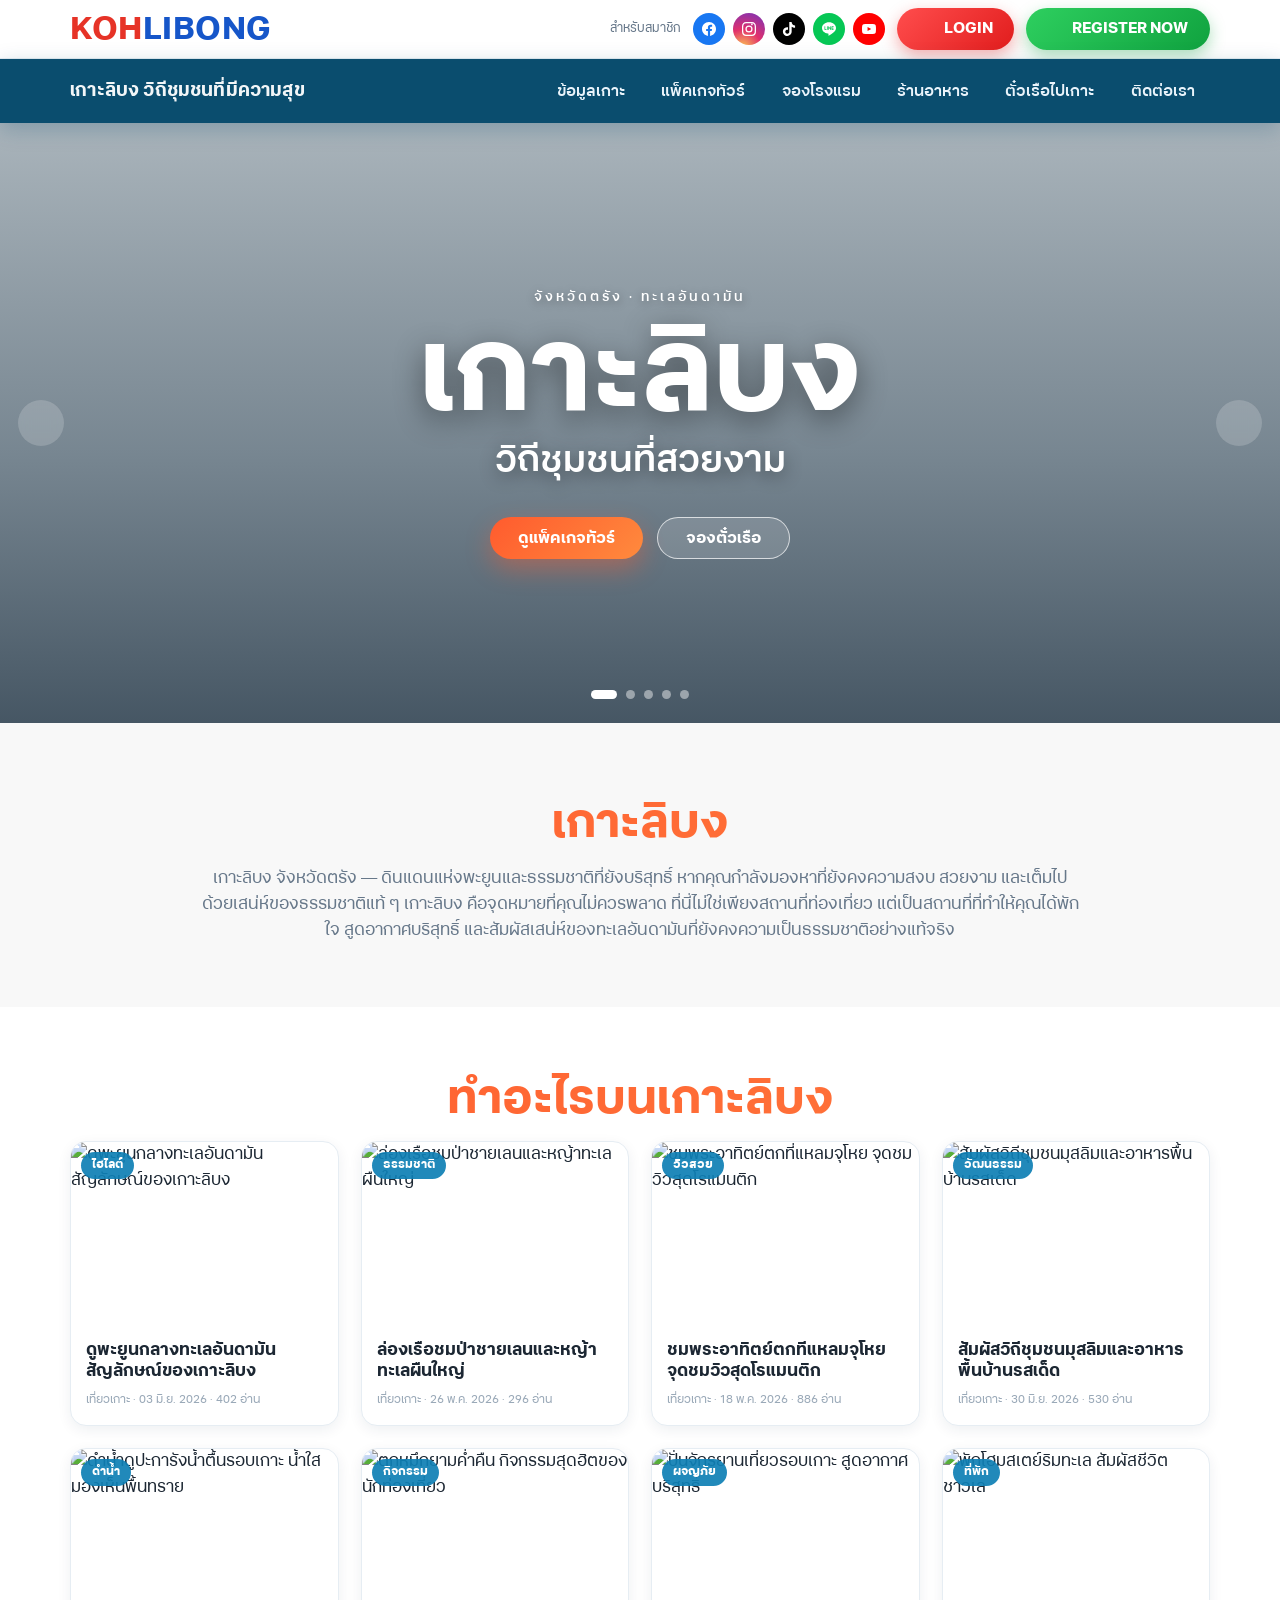
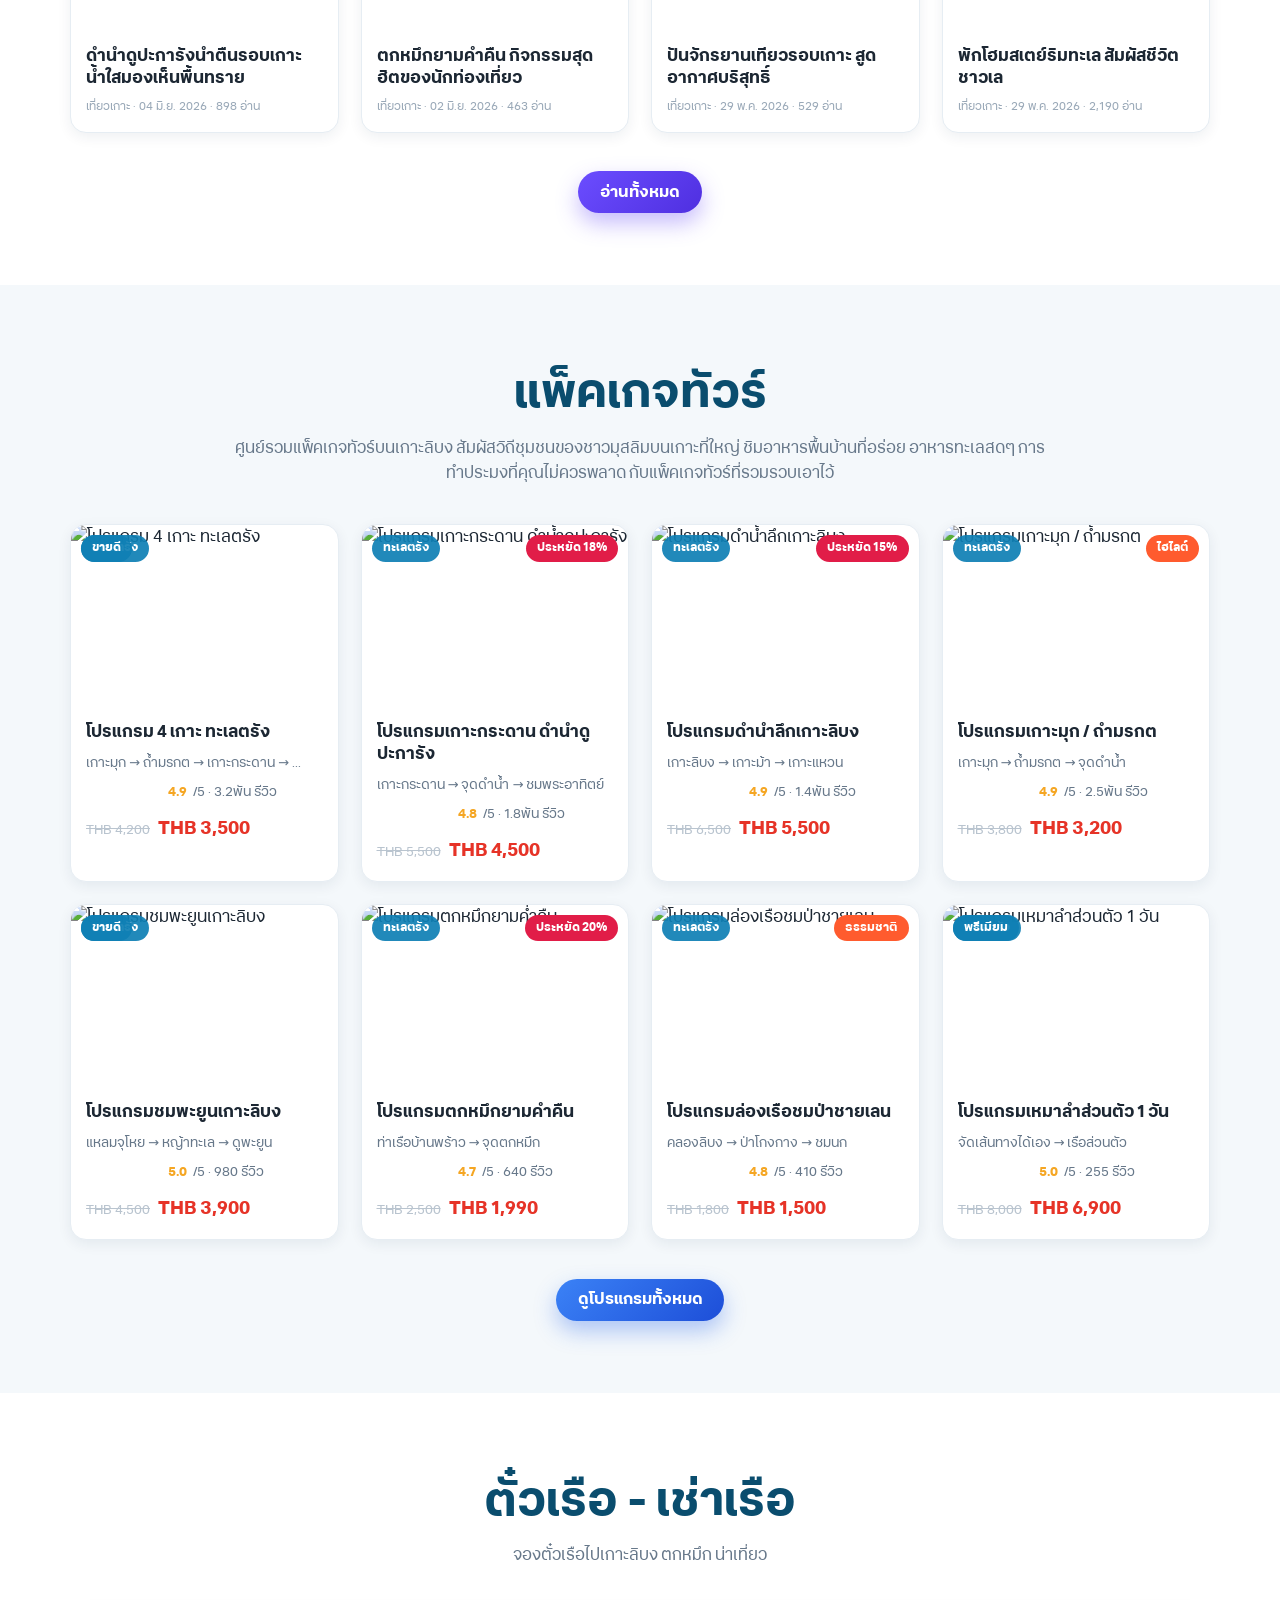
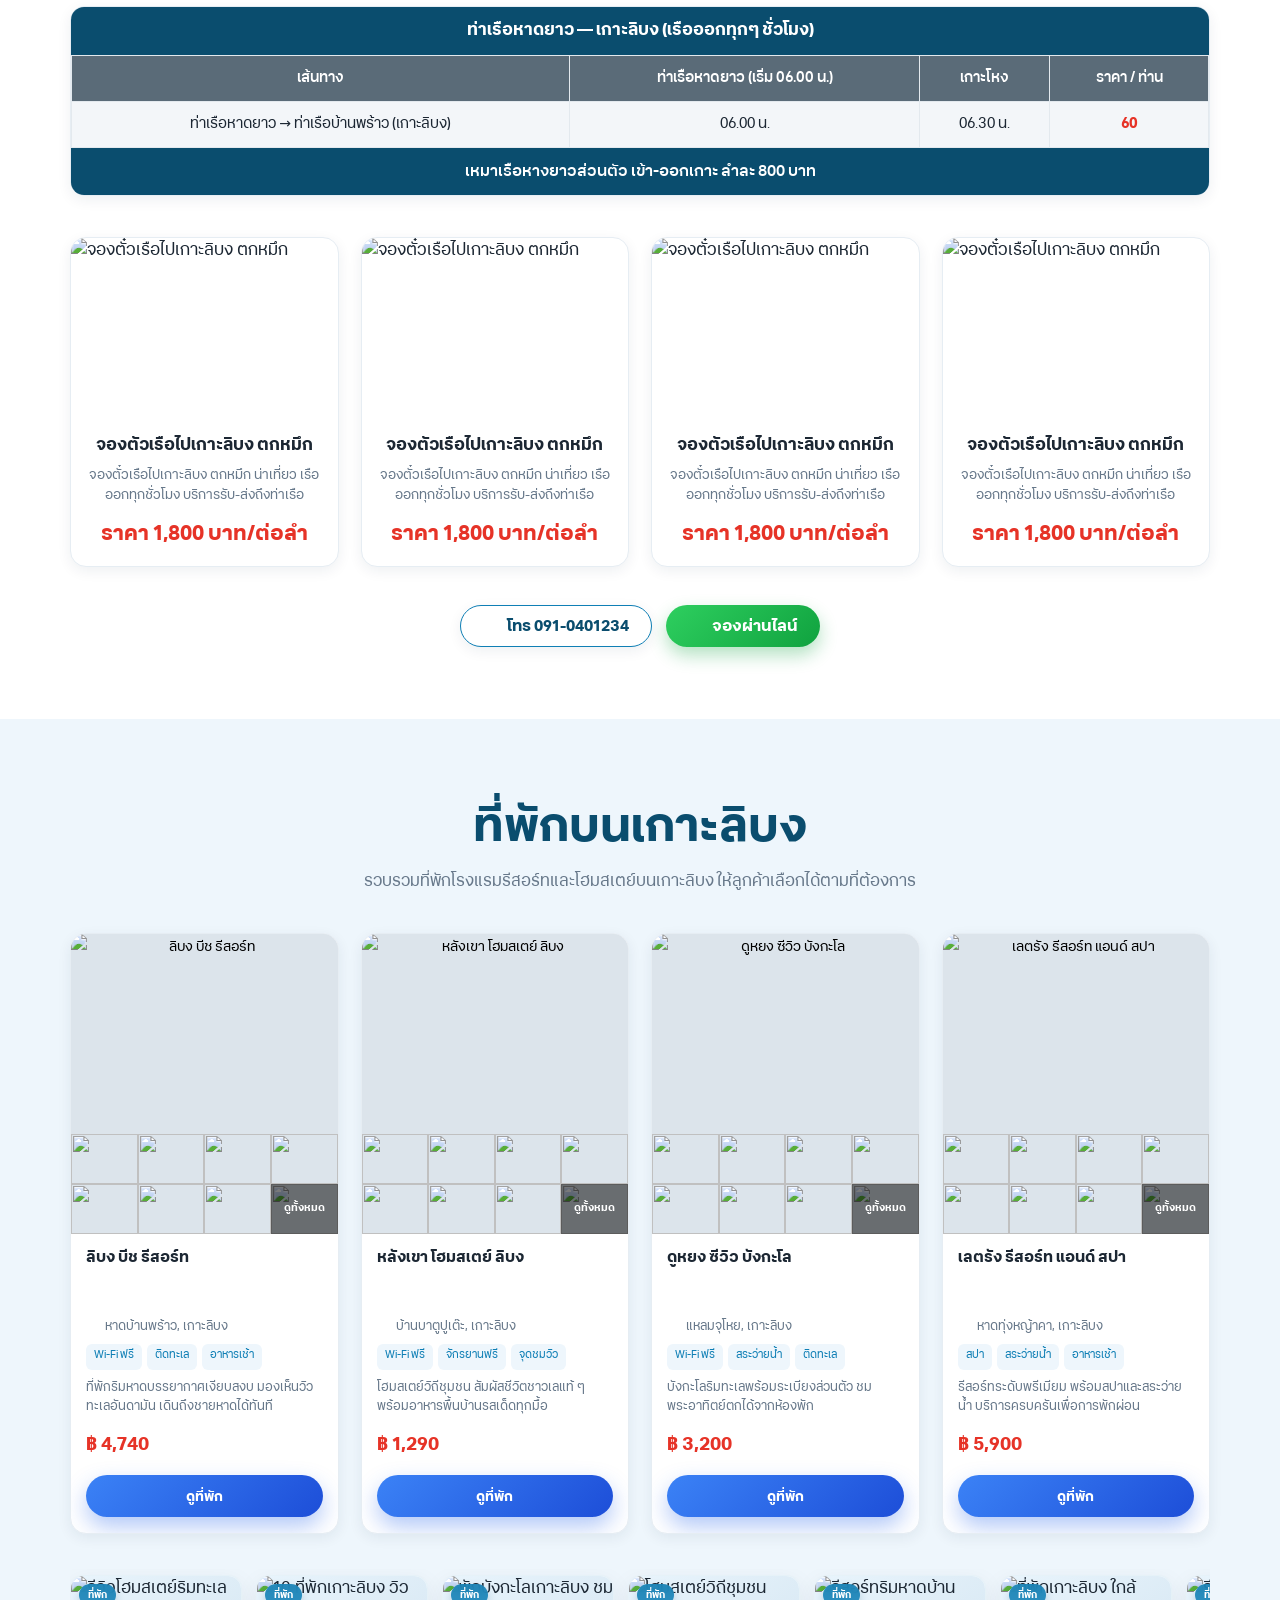
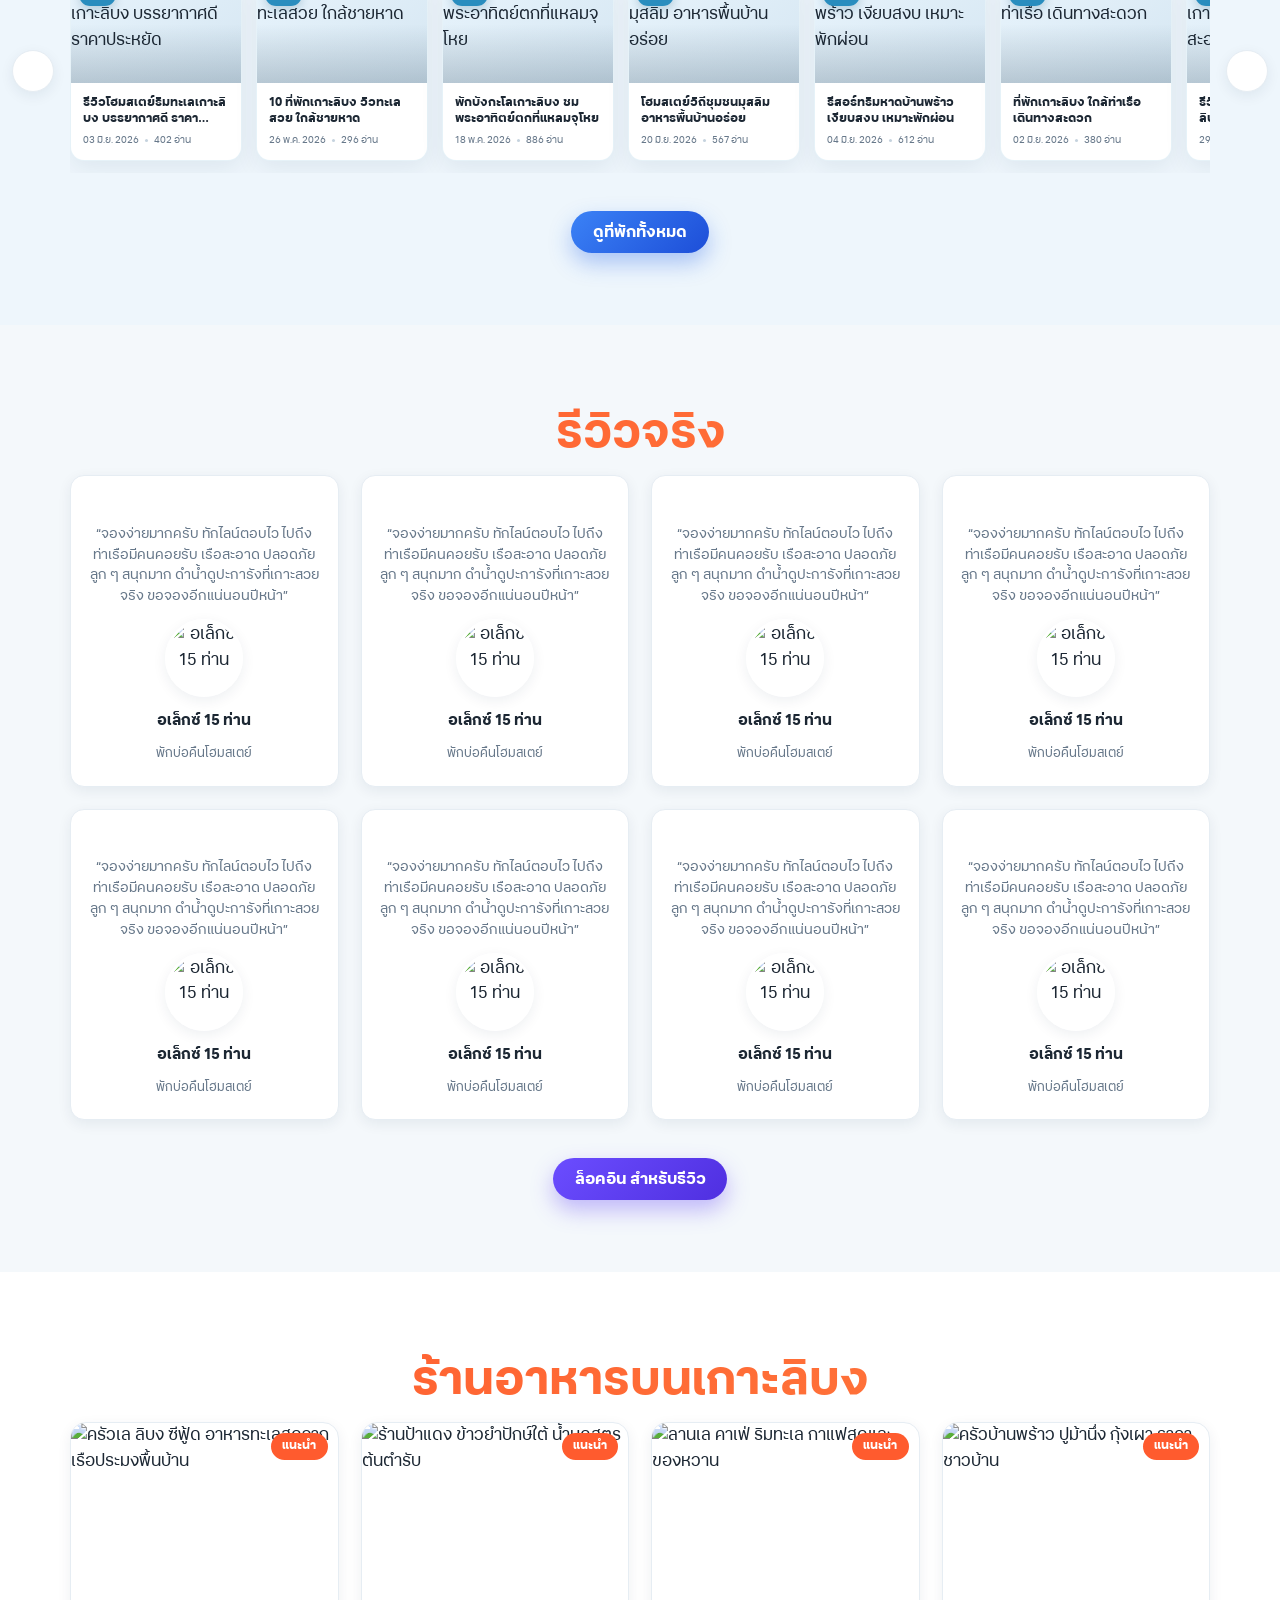
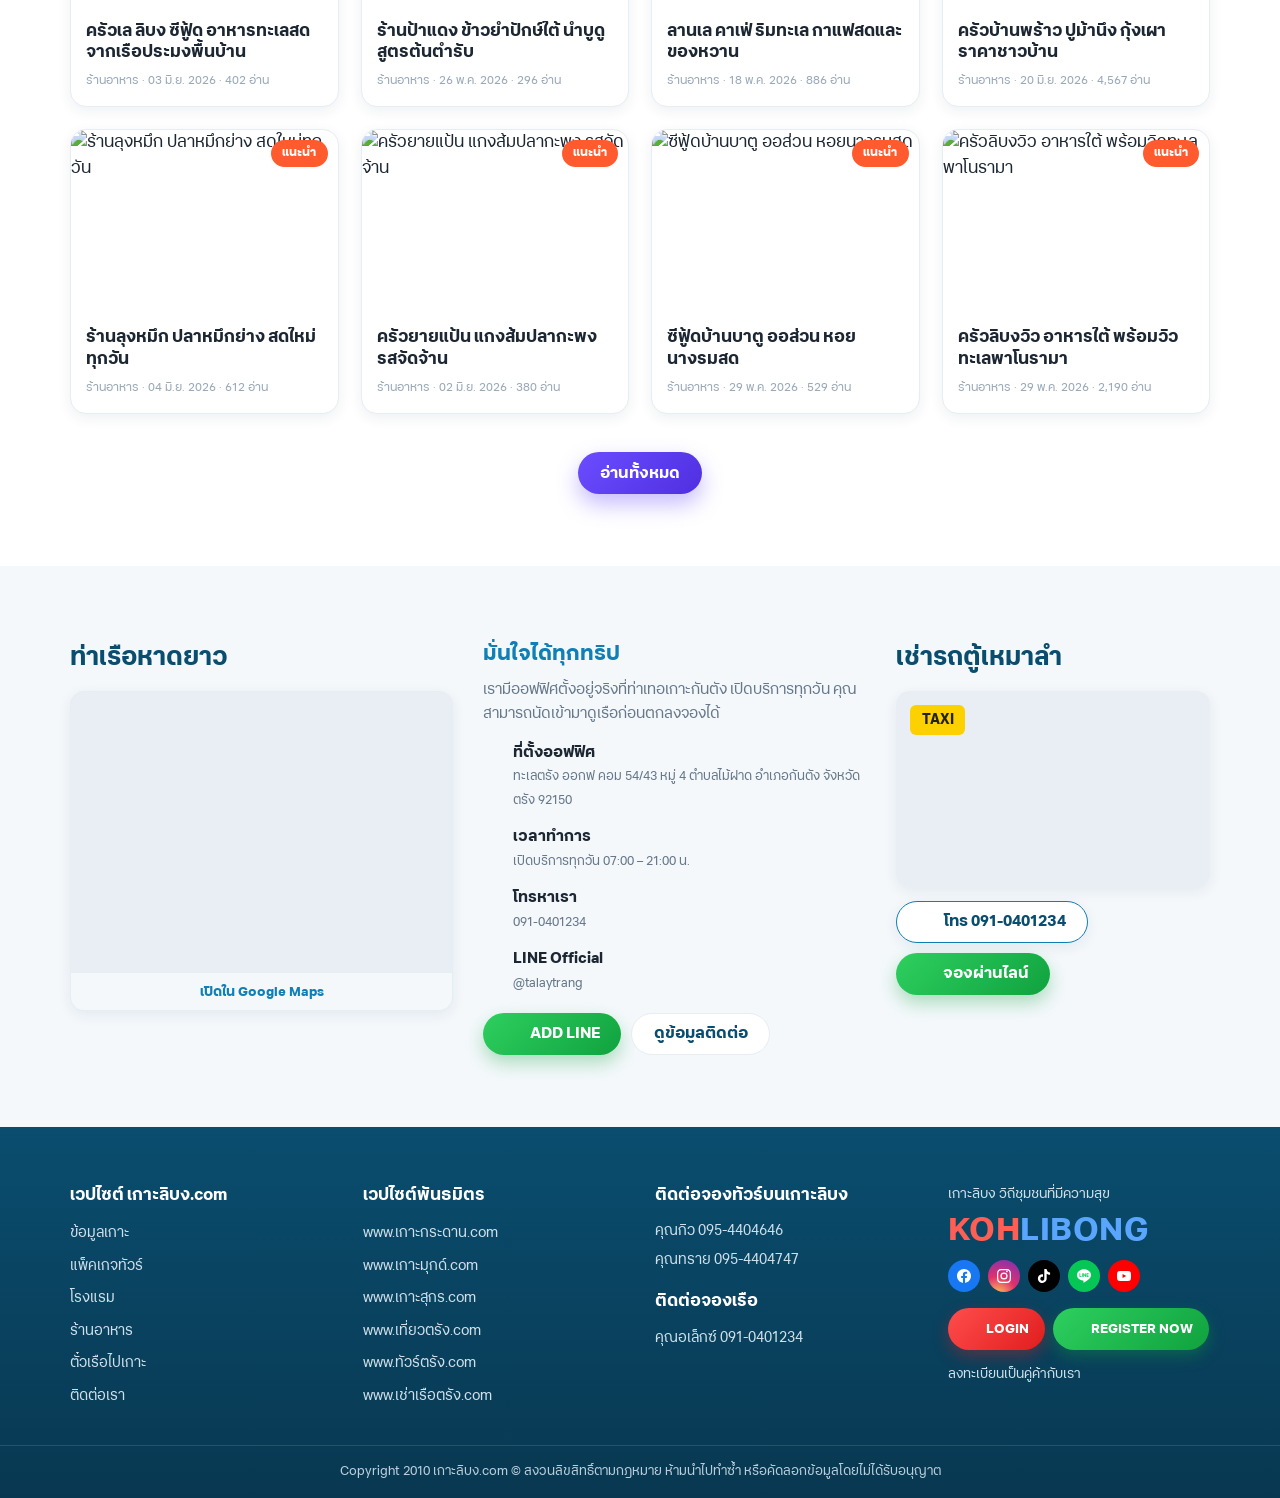
==== index.html @ e69ef766 "Add Koh Libong landing page with GitHub Pages deploy workflow. Co-authored-by: Cursor <cursoragent@c" ====
<!DOCTYPE html>
<html lang="th">
<head>
  <meta charset="UTF-8" />
  <meta name="viewport" content="width=device-width, initial-scale=1.0" />
  <title>เกาะลิบง.com — วิถีชุมชนที่มีความสุข | ทัวร์ ที่พัก เรือ ร้านอาหาร</title>
  <meta name="description" content="ศูนย์รวมข้อมูลท่องเที่ยวเกาะลิบง จังหวัดตรัง แพ็คเกจทัวร์ ที่พัก ตั๋วเรือ-เช่าเรือ ร้านอาหาร และรีวิวจริงจากนักท่องเที่ยว" />
  <link rel="preconnect" href="https://images.pexels.com" crossorigin />
  <link rel="preconnect" href="https://xn--72c1af2cbv3ee4v.com" crossorigin />
  <link rel="dns-prefetch" href="https://images.pexels.com" />
  <link rel="dns-prefetch" href="https://xn--72c1af2cbv3ee4v.com" />
  <link rel="preload" as="image" href="https://xn--72c1af2cbv3ee4v.com/assets/uploads/20260602-131052-5ab9ec8c.png" fetchpriority="high" />
  <link rel="stylesheet" href="css/style.css" />
</head>
<body>

  <!-- ===================== TOP BAR ===================== -->
  <div class="topbar">
    <div class="container topbar__inner">
      <a href="#" class="brand">
        <span class="brand__logo"><span class="brand__koh">KOH</span><span class="brand__libong">LIBONG</span></span>
      </a>

      <div class="topbar__right">
        <span class="topbar__member">สำหรับสมาชิก</span>
        <nav class="social">
          <a href="#" aria-label="Facebook" class="social__link s-fb"><svg class="social__icon" viewBox="0 0 24 24" aria-hidden="true"><path fill="currentColor" d="M24 12.073c0-6.627-5.373-12-12-12S0 5.446 0 12.073c0 5.99 4.388 10.954 10.125 11.854v-8.385H7.078v-3.47h3.047V9.43c0-3.007 1.792-4.669 4.533-4.669 1.312 0 2.686.235 2.686.235v2.953H15.83c-1.491 0-1.956.925-1.956 1.874v2.25h3.328l-.532 3.47h-2.796v8.385C19.612 23.027 24 18.062 24 12.073z"/></svg></a>
          <a href="#" aria-label="Instagram" class="social__link s-ig"><svg class="social__icon" viewBox="0 0 24 24" aria-hidden="true"><path fill="currentColor" d="M12 2.163c3.204 0 3.584.012 4.85.07 3.252.148 4.771 1.691 4.919 4.919.058 1.265.069 1.645.069 4.849 0 3.205-.012 3.584-.069 4.849-.149 3.225-1.664 4.771-4.919 4.919-1.266.058-1.644.07-4.85.07-3.204 0-3.584-.012-4.849-.07-3.26-.149-4.771-1.699-4.919-4.92-.058-1.265-.07-1.644-.07-4.849 0-3.204.013-3.583.07-4.849.149-3.227 1.664-4.771 4.919-4.919 1.266-.057 1.645-.069 4.849-.069zM12 0C8.741 0 8.333.014 7.053.072 2.695.272.273 2.69.073 7.052.014 8.333 0 8.741 0 12c0 3.259.014 3.668.072 4.948.2 4.358 2.618 6.78 6.98 6.98C8.333 23.986 8.741 24 12 24c3.259 0 3.668-.014 4.948-.072 4.354-.2 6.782-2.618 6.979-6.98.059-1.28.073-1.689.073-4.948 0-3.259-.014-3.667-.072-4.947-.196-4.354-2.617-6.78-6.979-6.98C15.668.014 15.259 0 12 0zm0 5.838a6.162 6.162 0 1 0 0 12.324 6.162 6.162 0 0 0 0-12.324zM12 16a4 4 0 1 1 0-8 4 4 0 0 1 0 8zm6.406-11.845a1.44 1.44 0 0 0-2.881 0 1.44 1.44 0 0 0 2.881 0z"/></svg></a>
          <a href="#" aria-label="TikTok" class="social__link s-tt"><svg class="social__icon" viewBox="0 0 24 24" aria-hidden="true"><path fill="currentColor" d="M12.525.02c1.31-.02 2.61-.01 3.91-.02.08 1.53.63 3.09 1.75 4.17 1.12 1.11 2.7 1.62 4.24 1.79v4.03c-1.44-.05-2.89-.35-4.2-.97-.57-.26-1.1-.59-1.62-.93-.01 2.92.01 5.84-.02 8.75-.08 1.4-.54 2.79-1.35 3.94-1.31 1.92-3.58 3.17-5.91 3.21-1.43.08-2.86-.31-4.08-1.03-2.02-1.19-3.44-3.37-3.65-5.71-.02-.5-.03-1-.01-1.49.18-1.9 1.12-3.72 2.58-4.96 1.66-1.44 3.98-2.13 6.15-1.72.02 1.48-.04 2.96-.04 4.44-.99-.32-2.15-.23-3.02.37-.63.41-1.11 1.04-1.36 1.75-.21.51-.15 1.07-.14 1.61.24 1.64 1.82 3.02 3.5 2.87 1.12-.01 2.19-.66 2.77-1.61.19-.33.4-.67.41-1.06.1-1.79.06-3.57.07-5.36.01-4.03-.01-8.05.02-12.07z"/></svg></a>
          <a href="#" aria-label="Line" class="social__link s-line"><svg class="social__icon" viewBox="0 0 24 24" aria-hidden="true"><path fill="currentColor" d="M19.365 9.863c.349 0 .63.285.63.631 0 .345-.281.63-.63.63H17.61v1.125h1.755c.349 0 .63.283.63.63 0 .344-.281.629-.63.629h-2.386c-.345 0-.627-.285-.627-.629V8.108c0-.345.282-.63.63-.63h2.386c.346 0 .627.285.627.63 0 .349-.281.63-.63.63H17.61v1.125h1.755zm-3.855 3.016c0 .27-.174.51-.432.596-.064.021-.133.031-.199.031-.211 0-.391-.09-.51-.25l-2.443-3.317v2.94c0 .344-.279.629-.631.629-.346 0-.626-.285-.626-.629V8.108c0-.27.173-.51.43-.595.06-.023.136-.033.194-.033.195 0 .375.104.495.254l2.462 3.33V8.108c0-.345.282-.63.63-.63.345 0 .63.285.63.63v4.771zm-5.741 0c0 .344-.282.629-.631.629-.345 0-.627-.285-.627-.629V8.108c0-.345.282-.63.63-.63.346 0 .628.285.628.63v4.771zm-2.466.629H4.917c-.345 0-.63-.285-.63-.629V8.108c0-.345.285-.63.63-.63.348 0 .63.285.63.63v4.141h1.756c.348 0 .629.283.629.63 0 .344-.282.629-.629.629M24 10.314C24 4.943 18.615.572 12 .572S0 4.943 0 10.314c0 4.811 4.27 8.842 10.035 9.608.391.082.923.258 1.058.59.12.301.079.766.038 1.08l-.164 1.02c-.045.301-.24 1.186 1.049.645 1.291-.539 6.916-4.078 9.436-6.975C23.176 14.393 24 12.458 24 10.314"/></svg></a>
          <a href="#" aria-label="YouTube" class="social__link s-yt"><svg class="social__icon" viewBox="0 0 24 24" aria-hidden="true"><path fill="currentColor" d="M23.498 6.186a3.016 3.016 0 0 0-2.122-2.136C19.505 3.545 12 3.545 12 3.545s-7.505 0-9.377.505A3.017 3.017 0 0 0 .502 6.186C0 8.07 0 12 0 12s0 3.93.502 5.814a3.016 3.016 0 0 0 2.122 2.136c1.871.505 9.376.505 9.376.505s7.505 0 9.377-.505a3.015 3.015 0 0 0 2.122-2.136C24 15.93 24 12 24 12s0-3.93-.502-5.814zM9.545 15.568V8.432L15.818 12l-6.273 3.568z"/></svg></a>
        </nav>
        <a href="#" class="btn btn--login"><i data-lucide="log-in" class="icon"></i> LOGIN</a>
        <a href="#" class="btn btn--register"><i data-lucide="user-plus" class="icon"></i> REGISTER NOW</a>
      </div>
    </div>
  </div>

  <!-- ===================== NAV ===================== -->
  <header class="nav" id="nav">
    <div class="container nav__inner">
      <div class="nav__bar">
        <span class="brand__tag">เกาะลิบง วิถีชุมชนที่มีความสุข</span>
        <button class="nav__toggle" id="navToggle" type="button" aria-label="เปิดเมนู" aria-expanded="false" aria-controls="navMenu">
          <i data-lucide="menu" class="icon nav__toggle-icon nav__toggle-icon--open"></i>
          <i data-lucide="x" class="icon nav__toggle-icon nav__toggle-icon--close"></i>
        </button>
      </div>
      <nav class="nav__menu" id="navMenu">
        <a href="#about">ข้อมูลเกาะ</a>
        <a href="#tours">แพ็คเกจทัวร์</a>
        <a href="#hotels">จองโรงแรม</a>
        <a href="#restaurants">ร้านอาหาร</a>
        <a href="#boats">ตั๋วเรือไปเกาะ</a>
        <a href="#contact">ติดต่อเรา</a>
      </nav>
    </div>
  </header>

  <!-- ===================== 1. HERO ===================== -->
  <section class="hero" id="home">
    <div class="hero__slides" id="heroSlides">
      <div class="hero__slide is-active" data-bg="https://xn--72c1af2cbv3ee4v.com/assets/uploads/20260602-131052-5ab9ec8c.png" style="background-image:url('https://xn--72c1af2cbv3ee4v.com/assets/uploads/20260602-131052-5ab9ec8c.png')"></div>
      <div class="hero__slide" data-bg="https://xn--72c1af2cbv3ee4v.com/assets/uploads/20260602-131107-bcb7fc4b.png"></div>
      <div class="hero__slide" data-bg="https://xn--72c1af2cbv3ee4v.com/assets/uploads/20260602-131058-7e606846.png"></div>
      <div class="hero__slide" data-bg="https://images.pexels.com/photos/14573822/pexels-photo-14573822.jpeg?auto=compress&cs=tinysrgb&w=1400"></div>
      <div class="hero__slide" data-bg="https://images.pexels.com/photos/1647064/pexels-photo-1647064.jpeg?auto=compress&cs=tinysrgb&w=1400"></div>
    </div>
    <div class="hero__overlay"></div>

    <div class="hero__content">
      <p class="hero__eyebrow">จังหวัดตรัง · ทะเลอันดามัน</p>
      <h1 class="hero__title">เกาะลิบง</h1>
      <p class="hero__subtitle">วิถีชุมชนที่สวยงาม</p>
      <div class="hero__actions">
        <a href="#tours" class="btn btn--primary btn--lg">ดูแพ็คเกจทัวร์</a>
        <a href="#boats" class="btn btn--ghost btn--lg">จองตั๋วเรือ</a>
      </div>
    </div>

    <button class="hero__arrow hero__arrow--prev" id="heroPrev" aria-label="ก่อนหน้า"><i data-lucide="chevron-left" class="icon"></i></button>
    <button class="hero__arrow hero__arrow--next" id="heroNext" aria-label="ถัดไป"><i data-lucide="chevron-right" class="icon"></i></button>
    <div class="hero__dots" id="heroDots"></div>
  </section>

  <!-- ===================== 2. ABOUT + DO ON ISLAND ===================== -->
  <section class="section about" id="about">
    <div class="about__intro">
      <div class="container">
        <h2 class="heading heading--accent reveal">เกาะลิบง</h2>
        <p class="about__lead reveal">
          เกาะลิบง จังหวัดตรัง — ดินแดนแห่งพะยูนและธรรมชาติที่ยังบริสุทธิ์ หากคุณกำลังมองหาที่ยังคงความสงบ สวยงาม
          และเต็มไปด้วยเสน่ห์ของธรรมชาติแท้ ๆ เกาะลิบง คือจุดหมายที่คุณไม่ควรพลาด ที่นี่ไม่ใช่เพียงสถานที่ท่องเที่ยว
          แต่เป็นสถานที่ที่ทำให้คุณได้พักใจ สูดอากาศบริสุทธิ์ และสัมผัสเสน่ห์ของทะเลอันดามันที่ยังคงความเป็นธรรมชาติอย่างแท้จริง
        </p>
      </div>
    </div>

    <div class="container">
      <h3 class="heading heading--accent reveal">ทำอะไรบนเกาะลิบง</h3>
      <div class="cards-grid" id="activityGrid"></div>
      <div class="section__cta reveal">
        <a href="#" class="btn btn--purple">อ่านทั้งหมด</a>
      </div>
    </div>
  </section>

  <!-- ===================== 3. TOUR PACKAGES ===================== -->
  <section class="section tours" id="tours">
    <div class="container">
      <h2 class="heading reveal">แพ็คเกจทัวร์</h2>
      <p class="section__sub reveal">
        ศูนย์รวมแพ็คเกจทัวร์บนเกาะลิบง สัมผัสวิถีชุมชนของชาวมุสลิมบนเกาะที่ใหญ่ ชิมอาหารพื้นบ้านที่อร่อย
        อาหารทะเลสดๆ การทำประมงที่คุณไม่ควรพลาด กับแพ็คเกจทัวร์ที่รวมรวบเอาไว้
      </p>
      <div class="cards-grid" id="tourGrid"></div>
      <div class="section__cta reveal">
        <a href="#" class="btn btn--blue">ดูโปรแกรมทั้งหมด</a>
      </div>
    </div>
  </section>

  <!-- ===================== 4. BOAT TICKETS ===================== -->
  <section class="section boats" id="boats">
    <div class="container">
      <h2 class="heading reveal">ตั๋วเรือ - เช่าเรือ</h2>
      <p class="section__sub reveal">จองตั๋วเรือไปเกาะลิบง ตกหมึก น่าเที่ยว</p>

      <div class="schedule reveal">
        <div class="schedule__title">ท่าเรือหาดยาว — เกาะลิบง (เรือออกทุกๆ ชั่วโมง)</div>
        <table class="schedule__table">
          <thead>
            <tr>
              <th>เส้นทาง</th>
              <th>ท่าเรือหาดยาว (เริ่ม 06.00 น.)</th>
              <th>เกาะโหง</th>
              <th>ราคา / ท่าน</th>
            </tr>
          </thead>
          <tbody>
            <tr>
              <td>ท่าเรือหาดยาว → ท่าเรือบ้านพร้าว (เกาะลิบง)</td>
              <td>06.00 น.</td>
              <td>06.30 น.</td>
              <td class="schedule__price">60</td>
            </tr>
          </tbody>
        </table>
        <div class="schedule__note">เหมาเรือหางยาวส่วนตัว เข้า-ออกเกาะ ลำละ 800 บาท</div>
      </div>

      <div class="cards-grid cards-grid--4" id="boatGrid"></div>

      <div class="section__cta section__cta--row reveal">
        <a href="tel:0910401234" class="btn btn--call"><i data-lucide="phone" class="icon"></i> โทร 091-0401234</a>
        <a href="#" class="btn btn--green"><i data-lucide="message-circle" class="icon"></i> จองผ่านไลน์</a>
      </div>
    </div>
  </section>

  <!-- ===================== 5. HOTELS ===================== -->
  <section class="section hotels" id="hotels">
    <div class="container">
      <h2 class="heading reveal">ที่พักบนเกาะลิบง</h2>
      <p class="section__sub reveal">รวบรวมที่พักโรงแรมรีสอร์ทและโฮมสเตย์บนเกาะลิบง ให้ลูกค้าเลือกได้ตามที่ต้องการ</p>
      <div class="cards-grid cards-grid--4" id="hotelGrid"></div>

      <div class="mini-slider-wrap reveal" id="hotelMiniSliderWrap">
        <button type="button" class="mini-slider__arrow mini-slider__arrow--prev" aria-label="เลื่อนซ้าย">
          <i data-lucide="chevrons-left" class="icon"></i>
        </button>
        <div class="mini-slider" id="hotelMiniSlider">
          <div class="mini-slider__viewport" id="hotelMiniViewport">
            <div class="mini-slider__track" id="hotelMiniTrack"></div>
          </div>
        </div>
        <button type="button" class="mini-slider__arrow mini-slider__arrow--next" aria-label="เลื่อนขวา">
          <i data-lucide="chevrons-right" class="icon"></i>
        </button>
      </div>

      <div class="section__cta reveal">
        <a href="#" class="btn btn--blue">ดูที่พักทั้งหมด</a>
      </div>
    </div>
  </section>

  <!-- ===================== 6. REVIEWS ===================== -->
  <section class="section reviews" id="reviews">
    <div class="container">
      <h2 class="heading heading--accent reveal">รีวิวจริง</h2>
      <div class="cards-grid" id="reviewGrid"></div>
      <div class="section__cta reveal">
        <a href="#" class="btn btn--purple">ล็อคอิน สำหรับรีวิว</a>
      </div>
    </div>
  </section>

  <!-- ===================== 7. RESTAURANTS ===================== -->
  <section class="section restaurants" id="restaurants">
    <div class="container">
      <h2 class="heading heading--accent reveal">ร้านอาหารบนเกาะลิบง</h2>
      <div class="cards-grid" id="restaurantGrid"></div>
      <div class="section__cta reveal">
        <a href="#" class="btn btn--purple">อ่านทั้งหมด</a>
      </div>
    </div>
  </section>

  <!-- ===================== 8. CONTACT (PIER + VAN) ===================== -->
  <section class="section contact" id="contact">
    <div class="container">
      <div class="contact__grid">
        <div class="contact__col reveal">
          <h3 class="contact__title">ท่าเรือหาดยาว</h3>
          <div class="contact__map">
            <iframe
              id="contactMap"
              title="ท่าเรือหาดยาว จังหวัดตรัง"
              data-src="https://maps.google.com/maps?q=7.309793,99.40204&hl=th&z=16&output=embed"
              loading="lazy"
              referrerpolicy="no-referrer-when-downgrade"
              allowfullscreen=""></iframe>
            <a class="contact__map-link" href="https://www.google.com/maps/search/?api=1&query=7.309793,99.40204" target="_blank" rel="noopener">เปิดใน Google Maps</a>
          </div>
        </div>

        <div class="contact__col reveal">
          <h4 class="contact__sub">มั่นใจได้ทุกทริป</h4>
          <p class="contact__desc">เรามีออฟฟิศตั้งอยู่จริงที่ท่าเทอเกาะกันตัง เปิดบริการทุกวัน คุณสามารถนัดเข้ามาดูเรือก่อนตกลงจองได้</p>
          <ul class="contact__list">
            <li><i data-lucide="map-pin" class="icon"></i><span>ที่ตั้งออฟฟิศ<br><small>ทะเลตรัง ออกฟ คอม 54/43 หมู่ 4 ตำบลไม้ฝาด อำเภอกันตัง จังหวัดตรัง 92150</small></span></li>
            <li><i data-lucide="clock" class="icon"></i><span>เวลาทำการ<br><small>เปิดบริการทุกวัน 07:00 – 21:00 น.</small></span></li>
            <li><i data-lucide="phone" class="icon"></i><span>โทรหาเรา<br><small>091-0401234</small></span></li>
            <li><i data-lucide="message-circle" class="icon"></i><span>LINE Official<br><small>@talaytrang</small></span></li>
          </ul>
          <div class="contact__btns">
            <a href="#" class="btn btn--green"><i data-lucide="message-circle" class="icon"></i> ADD LINE</a>
            <a href="#" class="btn btn--ghost-dark">ดูข้อมูลติดต่อ</a>
          </div>
        </div>

        <div class="contact__col contact__col--van reveal">
          <h3 class="contact__title">เช่ารถตู้เหมาลำ</h3>
          <div class="contact__van" data-bg="https://images.pexels.com/photos/15804640/pexels-photo-15804640.jpeg?auto=compress&cs=tinysrgb&w=640">
            <span class="contact__van-badge"><i data-lucide="car-taxi-front" class="icon"></i> TAXI</span>
          </div>
          <div class="contact__btns">
            <a href="tel:0910401234" class="btn btn--call"><i data-lucide="phone" class="icon"></i> โทร 091-0401234</a>
            <a href="#" class="btn btn--green"><i data-lucide="message-circle" class="icon"></i> จองผ่านไลน์</a>
          </div>
        </div>
      </div>
    </div>
  </section>

  <!-- ===================== FOOTER ===================== -->
  <footer class="footer">
    <div class="footer__overlay"></div>
    <div class="container footer__inner">
      <div class="footer__col">
        <h5 class="footer__h">เวปไซต์ เกาะลิบง.com</h5>
        <ul>
          <li><a href="#about">ข้อมูลเกาะ</a></li>
          <li><a href="#tours">แพ็คเกจทัวร์</a></li>
          <li><a href="#hotels">โรงแรม</a></li>
          <li><a href="#restaurants">ร้านอาหาร</a></li>
          <li><a href="#boats">ตั๋วเรือไปเกาะ</a></li>
          <li><a href="#contact">ติดต่อเรา</a></li>
        </ul>
      </div>
      <div class="footer__col">
        <h5 class="footer__h">เวปไซต์พันธมิตร</h5>
        <ul>
          <li><a href="#">www.เกาะกระดาน.com</a></li>
          <li><a href="#">www.เกาะมุกด์.com</a></li>
          <li><a href="#">www.เกาะสุกร.com</a></li>
          <li><a href="#">www.เที่ยวตรัง.com</a></li>
          <li><a href="#">www.ทัวร์ตรัง.com</a></li>
          <li><a href="#">www.เช่าเรือตรัง.com</a></li>
        </ul>
      </div>
      <div class="footer__col">
        <h5 class="footer__h">ติดต่อจองทัวร์บนเกาะลิบง</h5>
        <ul class="footer__plain">
          <li>คุณกิว 095-4404646</li>
          <li>คุณทราย 095-4404747</li>
        </ul>
        <h5 class="footer__h footer__h--gap">ติดต่อจองเรือ</h5>
        <ul class="footer__plain">
          <li>คุณอเล็กซ์ 091-0401234</li>
        </ul>
      </div>
      <div class="footer__col footer__col--brand">
        <p class="footer__tag">เกาะลิบง วิถีชุมชนที่มีความสุข</p>
        <div class="brand__logo brand__logo--lg"><span class="brand__koh">KOH</span><span class="brand__libong">LIBONG</span></div>
        <nav class="social social--footer">
          <a href="#" aria-label="Facebook" class="social__link s-fb"><svg class="social__icon" viewBox="0 0 24 24" aria-hidden="true"><path fill="currentColor" d="M24 12.073c0-6.627-5.373-12-12-12S0 5.446 0 12.073c0 5.99 4.388 10.954 10.125 11.854v-8.385H7.078v-3.47h3.047V9.43c0-3.007 1.792-4.669 4.533-4.669 1.312 0 2.686.235 2.686.235v2.953H15.83c-1.491 0-1.956.925-1.956 1.874v2.25h3.328l-.532 3.47h-2.796v8.385C19.612 23.027 24 18.062 24 12.073z"/></svg></a>
          <a href="#" aria-label="Instagram" class="social__link s-ig"><svg class="social__icon" viewBox="0 0 24 24" aria-hidden="true"><path fill="currentColor" d="M12 2.163c3.204 0 3.584.012 4.85.07 3.252.148 4.771 1.691 4.919 4.919.058 1.265.069 1.645.069 4.849 0 3.205-.012 3.584-.069 4.849-.149 3.225-1.664 4.771-4.919 4.919-1.266.058-1.644.07-4.85.07-3.204 0-3.584-.012-4.849-.07-3.26-.149-4.771-1.699-4.919-4.92-.058-1.265-.07-1.644-.07-4.849 0-3.204.013-3.583.07-4.849.149-3.227 1.664-4.771 4.919-4.919 1.266-.057 1.645-.069 4.849-.069zM12 0C8.741 0 8.333.014 7.053.072 2.695.272.273 2.69.073 7.052.014 8.333 0 8.741 0 12c0 3.259.014 3.668.072 4.948.2 4.358 2.618 6.78 6.98 6.98C8.333 23.986 8.741 24 12 24c3.259 0 3.668-.014 4.948-.072 4.354-.2 6.782-2.618 6.979-6.98.059-1.28.073-1.689.073-4.948 0-3.259-.014-3.667-.072-4.947-.196-4.354-2.617-6.78-6.979-6.98C15.668.014 15.259 0 12 0zm0 5.838a6.162 6.162 0 1 0 0 12.324 6.162 6.162 0 0 0 0-12.324zM12 16a4 4 0 1 1 0-8 4 4 0 0 1 0 8zm6.406-11.845a1.44 1.44 0 0 0-2.881 0 1.44 1.44 0 0 0 2.881 0z"/></svg></a>
          <a href="#" aria-label="TikTok" class="social__link s-tt"><svg class="social__icon" viewBox="0 0 24 24" aria-hidden="true"><path fill="currentColor" d="M12.525.02c1.31-.02 2.61-.01 3.91-.02.08 1.53.63 3.09 1.75 4.17 1.12 1.11 2.7 1.62 4.24 1.79v4.03c-1.44-.05-2.89-.35-4.2-.97-.57-.26-1.1-.59-1.62-.93-.01 2.92.01 5.84-.02 8.75-.08 1.4-.54 2.79-1.35 3.94-1.31 1.92-3.58 3.17-5.91 3.21-1.43.08-2.86-.31-4.08-1.03-2.02-1.19-3.44-3.37-3.65-5.71-.02-.5-.03-1-.01-1.49.18-1.9 1.12-3.72 2.58-4.96 1.66-1.44 3.98-2.13 6.15-1.72.02 1.48-.04 2.96-.04 4.44-.99-.32-2.15-.23-3.02.37-.63.41-1.11 1.04-1.36 1.75-.21.51-.15 1.07-.14 1.61.24 1.64 1.82 3.02 3.5 2.87 1.12-.01 2.19-.66 2.77-1.61.19-.33.4-.67.41-1.06.1-1.79.06-3.57.07-5.36.01-4.03-.01-8.05.02-12.07z"/></svg></a>
          <a href="#" aria-label="Line" class="social__link s-line"><svg class="social__icon" viewBox="0 0 24 24" aria-hidden="true"><path fill="currentColor" d="M19.365 9.863c.349 0 .63.285.63.631 0 .345-.281.63-.63.63H17.61v1.125h1.755c.349 0 .63.283.63.63 0 .344-.281.629-.63.629h-2.386c-.345 0-.627-.285-.627-.629V8.108c0-.345.282-.63.63-.63h2.386c.346 0 .627.285.627.63 0 .349-.281.63-.63.63H17.61v1.125h1.755zm-3.855 3.016c0 .27-.174.51-.432.596-.064.021-.133.031-.199.031-.211 0-.391-.09-.51-.25l-2.443-3.317v2.94c0 .344-.279.629-.631.629-.346 0-.626-.285-.626-.629V8.108c0-.27.173-.51.43-.595.06-.023.136-.033.194-.033.195 0 .375.104.495.254l2.462 3.33V8.108c0-.345.282-.63.63-.63.345 0 .63.285.63.63v4.771zm-5.741 0c0 .344-.282.629-.631.629-.345 0-.627-.285-.627-.629V8.108c0-.345.282-.63.63-.63.346 0 .628.285.628.63v4.771zm-2.466.629H4.917c-.345 0-.63-.285-.63-.629V8.108c0-.345.285-.63.63-.63.348 0 .63.285.63.63v4.141h1.756c.348 0 .629.283.629.63 0 .344-.282.629-.629.629M24 10.314C24 4.943 18.615.572 12 .572S0 4.943 0 10.314c0 4.811 4.27 8.842 10.035 9.608.391.082.923.258 1.058.59.12.301.079.766.038 1.08l-.164 1.02c-.045.301-.24 1.186 1.049.645 1.291-.539 6.916-4.078 9.436-6.975C23.176 14.393 24 12.458 24 10.314"/></svg></a>
          <a href="#" aria-label="YouTube" class="social__link s-yt"><svg class="social__icon" viewBox="0 0 24 24" aria-hidden="true"><path fill="currentColor" d="M23.498 6.186a3.016 3.016 0 0 0-2.122-2.136C19.505 3.545 12 3.545 12 3.545s-7.505 0-9.377.505A3.017 3.017 0 0 0 .502 6.186C0 8.07 0 12 0 12s0 3.93.502 5.814a3.016 3.016 0 0 0 2.122 2.136c1.871.505 9.376.505 9.376.505s7.505 0 9.377-.505a3.015 3.015 0 0 0 2.122-2.136C24 15.93 24 12 24 12s0-3.93-.502-5.814zM9.545 15.568V8.432L15.818 12l-6.273 3.568z"/></svg></a>
        </nav>
        <div class="footer__auth">
          <a href="#" class="btn btn--login btn--sm"><i data-lucide="log-in" class="icon"></i> LOGIN</a>
          <a href="#" class="btn btn--register btn--sm"><i data-lucide="user-plus" class="icon"></i> REGISTER NOW</a>
        </div>
        <p class="footer__partner">ลงทะเบียนเป็นคู่ค้ากับเรา</p>
      </div>
    </div>
    <div class="footer__copyright">
      Copyright 2010 เกาะลิบง.com © สงวนลิขสิทธิ์ตามกฎหมาย ห้ามนำไปทำซ้ำ หรือคัดลอกข้อมูลโดยไม่ได้รับอนุญาต
    </div>
  </footer>

  <div class="gallery-lightbox" id="galleryLightbox" hidden>
    <button type="button" class="gallery-lightbox__close" aria-label="ปิด"><i data-lucide="x" class="icon"></i></button>
    <button type="button" class="gallery-lightbox__prev" aria-label="ก่อนหน้า"><i data-lucide="chevron-left" class="icon"></i></button>
    <figure class="gallery-lightbox__figure">
      <img class="gallery-lightbox__img" src="" alt="" />
      <figcaption class="gallery-lightbox__caption"></figcaption>
    </figure>
    <button type="button" class="gallery-lightbox__next" aria-label="ถัดไป"><i data-lucide="chevron-right" class="icon"></i></button>
  </div>

  <a href="#home" class="to-top" id="toTop" aria-label="กลับขึ้นบน"><i data-lucide="chevron-up" class="icon"></i></a>

  <script src="https://unpkg.com/lucide@0.474.0/dist/umd/lucide.min.js" defer></script>
  <script src="js/main.js" defer></script>
</body>
</html>
---- css/style.css ----
/* ============================================================
   เกาะลิบง.com — Landing Page
   ============================================================ */

@font-face{
  font-family:'Better Together';
  src:url('../better-together/BetterTogether-Light.woff2') format('woff2');
  font-weight:300;
  font-style:normal;
  font-display:swap;
}
@font-face{
  font-family:'Better Together';
  src:url('../better-together/BetterTogether-Regular.woff2') format('woff2');
  font-weight:400;
  font-style:normal;
  font-display:swap;
}
@font-face{
  font-family:'Better Together';
  src:url('../better-together/BetterTogether-Medium.woff2') format('woff2');
  font-weight:500;
  font-style:normal;
  font-display:swap;
}
@font-face{
  font-family:'Better Together';
  src:url('../better-together/BetterTogether-Bold.woff2') format('woff2');
  font-weight:600;
  font-style:normal;
  font-display:swap;
}
@font-face{
  font-family:'Better Together';
  src:url('../better-together/BetterTogether-Bold.woff2') format('woff2');
  font-weight:700;
  font-style:normal;
  font-display:swap;
}
@font-face{
  font-family:'Better Together';
  src:url('../better-together/BetterTogether-Bold.woff2') format('woff2');
  font-weight:800;
  font-style:normal;
  font-display:swap;
}

:root{
  --font:'Better Together',system-ui,sans-serif;
  --koh-red:#e63327;
  --libong-blue:#1656c9;
  --accent:#ff5b2e;          /* orange heading accent */
  --accent-2:#ff8a3d;
  --ocean:#0f7fb5;
  --ocean-deep:#0a4d6e;
  --purple:#5b3df5;
  --blue:#2563eb;
  --green:#22b14c;
  --line:#06c755;
  --ink:#1c2733;
  --muted:#67788a;
  --bg:#ffffff;
  --bg-soft:#f4f8fb;
  --bg-sky:#eef6fc;
  --border:#e6edf3;
  --radius:16px;
  --shadow-sm:0 4px 14px rgba(16,42,67,.07);
  --shadow:0 14px 38px rgba(16,42,67,.12);
  --shadow-lg:0 26px 60px rgba(16,42,67,.18);
  --max:1180px;
  --header-h:64px;
  --btn-h:42px;
}

*{box-sizing:border-box;margin:0;padding:0}
html{scroll-behavior:smooth}
body{
  font-family:var(--font);
  color:var(--ink);
  background:var(--bg);
  line-height:1.6;
  overflow-x:hidden;
}
button,input,select,textarea{font-family:var(--font)}
a{color:inherit;text-decoration:none}
img{max-width:100%;display:block}
.container{width:100%;max-width:var(--max);margin-inline:auto;padding-inline:20px}

/* ---------- Brand ---------- */
.brand{display:flex;flex-direction:column;gap:2px}
.brand__logo{font-family:var(--font);font-weight:800;font-size:1.5rem;letter-spacing:.5px;line-height:1}
.brand__koh{color:var(--koh-red)}
.brand__libong{color:var(--libong-blue)}
.brand__tag{font-size:.7rem;color:var(--muted);font-weight:400}
.topbar .brand{flex-direction:row}
.topbar .brand__logo{
  display:inline-flex;align-items:baseline;
  font-size:2rem;line-height:1.1;
}
.brand--mini .brand__logo{font-size:1.35rem}
.brand--mini{flex-direction:row;gap:0;font-family:var(--font);font-weight:800;font-size:1.35rem}

/* ---------- Buttons ---------- */
.btn{
  display:inline-flex;align-items:center;justify-content:center;gap:.5rem;
  font-family:var(--font);font-weight:600;font-size:.95rem;line-height:1;
  min-height:var(--btn-h);height:var(--btn-h);padding:0 1.35rem;
  border-radius:999px;border:none;cursor:pointer;box-sizing:border-box;
  transition:transform .2s ease,box-shadow .2s ease,background .2s ease;
  white-space:nowrap;color:#fff;text-decoration:none;
}
.btn:hover{transform:translateY(-2px)}
.btn--sm{padding:0 1rem;font-size:.82rem}
.btn--lg{padding:0 1.75rem;font-size:.95rem}
.btn--login{background:linear-gradient(135deg,#ff4d4d,#e11d1d);box-shadow:0 6px 16px rgba(225,29,29,.35)}
.btn--register{background:linear-gradient(135deg,#2ecf5f,#10a23f);box-shadow:0 6px 16px rgba(16,162,63,.35)}
.btn--primary{background:linear-gradient(135deg,var(--accent),var(--accent-2));box-shadow:0 10px 24px rgba(255,91,46,.4)}
.btn--ghost{background:rgba(255,255,255,.14);border:1.5px solid rgba(255,255,255,.7);backdrop-filter:blur(6px)}
.btn--ghost:hover{background:rgba(255,255,255,.26)}
.btn--ghost-dark{background:#fff;color:var(--ocean-deep);border:1.5px solid var(--border)}
.btn--purple{background:linear-gradient(135deg,#6b4dff,#4f2fe0);box-shadow:0 10px 22px rgba(91,61,245,.35)}
.btn--blue{background:linear-gradient(135deg,#3b82f6,#1d4ed8);box-shadow:0 10px 22px rgba(37,99,235,.35)}
.btn--green{background:linear-gradient(135deg,#2ecf5f,#10a23f);box-shadow:0 8px 18px rgba(16,162,63,.32)}
.btn--call{background:#fff;color:var(--ocean-deep);border:1.5px solid var(--ocean);box-shadow:var(--shadow-sm)}
.btn--call:hover{background:var(--bg-sky)}

/* ---------- Social ---------- */
.social{display:flex;gap:8px;align-items:center}
.social__link{
  width:32px;height:32px;border-radius:50%;display:grid;place-items:center;
  color:#fff;font-size:.85rem;transition:transform .2s ease,filter .2s ease;
}
.social__link:hover{transform:translateY(-2px) scale(1.06)}
.s-fb{background:#1877f2}.s-ig{background:radial-gradient(circle at 30% 110%,#fdcb52,#e1306c 45%,#7232bd)}
.s-tt{background:#010101}.s-line{background:#06c755}.s-yt{background:#ff0000}

/* ---------- Lucide icons ---------- */
.icon,
.lucide{
  width:1em;
  height:1em;
  stroke-width:2;
  flex-shrink:0;
}
.btn .icon,.btn .lucide{width:1.1em;height:1.1em}
.social__link .icon,.social__link .lucide,.social__link .social__icon{width:14px;height:14px;display:block}
.nav__toggle .icon,.nav__toggle .lucide{width:22px;height:22px}
.hero__arrow .icon,.hero__arrow .lucide{width:20px;height:20px}
.to-top .icon,.to-top .lucide{width:20px;height:20px}
.contact__list .icon,.contact__list .lucide{
  width:18px;height:18px;color:var(--ocean);margin-top:4px;flex-shrink:0;
}
.contact__van-badge .icon,.contact__van-badge .lucide{width:1em;height:1em}
.hotel-card .card__loc .icon,.hotel-card .card__loc .lucide{width:14px;height:14px;color:var(--muted)}
.stars{display:inline-flex;align-items:center;gap:2px}
.star-icon{display:inline-flex}
.star-icon .icon,.star-icon .lucide{width:.85rem;height:.85rem;color:#f5a623}
.star-icon--filled .lucide{fill:#f5a623;stroke:#f5a623}
.star-icon:not(.star-icon--filled) .lucide{fill:none;stroke:#f5a623}

/* ============================================================
   TOP BAR + NAV
   ============================================================ */
.topbar{background:#fff;border-bottom:1px solid var(--border)}
.topbar__inner{display:flex;align-items:center;justify-content:space-between;padding-block:8px;gap:16px}
.topbar__right{display:flex;align-items:center;gap:12px}
.topbar__member{font-size:.75rem;color:var(--muted)}

.nav{
  position:sticky;top:0;z-index:60;background:var(--ocean-deep);
  box-shadow:0 6px 20px rgba(10,77,110,.25);
}
.nav__inner{
  display:flex;align-items:center;justify-content:space-between;gap:16px;
  min-height:var(--header-h);
}
.nav__bar{
  display:flex;align-items:center;flex:1;min-width:0;gap:12px;
}
.nav .brand__tag{
  flex:1;min-width:0;font-size:1.08rem;font-weight:600;color:rgba(255,255,255,.95);
  letter-spacing:.01em;line-height:1.35;
}
.nav__menu{display:flex;gap:6px;margin-left:auto}
.nav__menu a{
  font-family:var(--font);font-weight:500;color:#eaf4fb;font-size:.95rem;
  padding:.55rem .95rem;border-radius:999px;transition:background .2s ease,color .2s ease;
}
.nav__menu a:hover{background:rgba(255,255,255,.14)}
.nav__toggle{
  display:none;flex-shrink:0;background:rgba(255,255,255,.12);border:1px solid rgba(255,255,255,.2);
  color:#fff;width:42px;height:42px;border-radius:10px;cursor:pointer;
  place-items:center;padding:0;
}
.nav__toggle-icon--close{display:none}
.nav.is-open .nav__toggle-icon--open{display:none}
.nav.is-open .nav__toggle-icon--close{display:block}
.nav.is-open .nav__toggle{background:rgba(255,255,255,.2)}

/* ============================================================
   1. HERO
   ============================================================ */
.hero{
  position:relative;height:clamp(400px,68svh,600px);
  display:grid;place-items:center;overflow:hidden;color:#fff;text-align:center;
}
.hero__slides{position:absolute;inset:0}
.hero__slide{
  position:absolute;inset:0;background-size:cover;background-position:center;
  opacity:0;transform:scale(1.08);transition:opacity 1.2s ease,transform 6s ease;
}
.hero__slide.is-active{opacity:1;transform:scale(1)}
.hero__overlay{
  position:absolute;inset:0;
  background:linear-gradient(180deg,rgba(10,40,60,.35),rgba(8,35,55,.55) 55%,rgba(8,30,48,.75));
}
.hero__content{position:relative;z-index:2;padding:20px;max-width:760px}
.hero__eyebrow{
  font-family:var(--font);letter-spacing:3px;text-transform:uppercase;
  font-size:.8rem;font-weight:500;opacity:.92;margin-bottom:.6rem;
  text-shadow:0 2px 10px rgba(0,0,0,.4);
}
.hero__title{
  font-family:var(--font);font-weight:800;line-height:1;
  font-size:clamp(3.4rem,11vw,7rem);
  text-shadow:0 8px 30px rgba(0,0,0,.45);
}
.hero__subtitle{
  font-family:var(--font);font-weight:500;
  font-size:clamp(1.3rem,4vw,2.2rem);margin-top:.2rem;
  text-shadow:0 4px 18px rgba(0,0,0,.45);
}
.hero__actions{display:flex;gap:14px;justify-content:center;margin-top:1.8rem;flex-wrap:wrap}
.hero__arrow{
  position:absolute;top:50%;transform:translateY(-50%);z-index:3;
  width:46px;height:46px;border-radius:50%;border:none;cursor:pointer;
  background:rgba(255,255,255,.18);color:#fff;font-size:1.1rem;
  backdrop-filter:blur(6px);transition:background .2s ease;
}
.hero__arrow:hover{background:rgba(255,255,255,.35)}
.hero__arrow--prev{left:18px}.hero__arrow--next{right:18px}
.hero__dots{position:absolute;bottom:24px;left:50%;transform:translateX(-50%);z-index:3;display:flex;gap:9px}
.hero__dots button{
  width:9px;height:9px;border-radius:50%;border:none;cursor:pointer;
  background:rgba(255,255,255,.45);transition:all .25s ease;
}
.hero__dots button.is-active{background:#fff;width:26px;border-radius:999px}

/* hero entrance */
.hero__eyebrow,.hero__title,.hero__subtitle,.hero__actions{
  opacity:0;transform:translateY(24px);animation:heroUp .9s ease forwards;
}
.hero__title{animation-delay:.15s}
.hero__subtitle{animation-delay:.3s}
.hero__actions{animation-delay:.45s}
@keyframes heroUp{to{opacity:1;transform:none}}

/* ============================================================
   SECTIONS / HEADINGS
   ============================================================ */
.section{padding:72px 0}
.about.section{padding:0}
.about{background:var(--bg)}
.about__intro{
  background:#f8f8f8;
  padding:64px 0;
}
.about > .container{padding-top:56px;padding-bottom:72px}
.tours{background:var(--bg-soft)}
.boats{background:#fff}
.hotels{background:var(--bg-sky)}
.hotels > .container{overflow:visible}
.reviews{background:var(--bg-soft)}
.restaurants{background:#fff}
.contact{background:var(--bg-soft)}

.heading{
  font-family:var(--font);font-weight:800;text-align:center;
  font-size:clamp(1.9rem,4.5vw,2.8rem);margin-bottom:.4rem;color:var(--ocean-deep);
}
.heading--accent{
  background:linear-gradient(135deg,var(--accent),#ff7a3d);
  -webkit-background-clip:text;background-clip:text;color:transparent;
}
.about__lead{
  max-width:880px;margin:0 auto;text-align:center;color:var(--muted);font-size:1.02rem;
}
.section__sub{
  text-align:center;color:var(--muted);max-width:820px;margin:0 auto 2.4rem;font-size:.98rem;
}
.section__cta{text-align:center;margin-top:2.4rem}
.section__cta--row{display:flex;gap:14px;justify-content:center;flex-wrap:wrap;align-items:center}

/* ============================================================
   CARD GRIDS
   ============================================================ */
.cards-grid{display:grid;grid-template-columns:repeat(4,1fr);gap:22px}
.cards-grid--4{grid-template-columns:repeat(4,1fr);align-items:stretch}

.card{
  background:#fff;border-radius:var(--radius);overflow:hidden;
  box-shadow:var(--shadow-sm);border:1px solid var(--border);
  display:flex;flex-direction:column;transition:transform .28s ease,box-shadow .28s ease;
}
.card:hover{transform:translateY(-6px);box-shadow:var(--shadow)}
.card__media{position:relative;aspect-ratio:16/11;overflow:hidden}
.card__media img{width:100%;height:100%;object-fit:cover;transition:transform .5s ease}
.card:hover .card__media img{transform:scale(1.07)}
.card__badge{
  position:absolute;top:10px;font-family:var(--font);font-weight:600;
  font-size:.72rem;padding:.25rem .7rem;border-radius:999px;color:#fff;
}
.card__badge--left{left:10px;background:rgba(15,127,181,.92)}
.card__badge--right{right:10px;background:var(--accent);}
.card__badge--sale{right:10px;background:#e11d48}
.card__body{padding:14px 15px 16px;display:flex;flex-direction:column;gap:8px;flex:1}
.card__title{
  font-family:var(--font);font-weight:600;font-size:1rem;color:var(--ink);
  display:-webkit-box;-webkit-line-clamp:2;-webkit-box-orient:vertical;overflow:hidden;line-height:1.35;
}
.card__route{font-size:.82rem;color:var(--muted);display:-webkit-box;-webkit-line-clamp:1;-webkit-box-orient:vertical;overflow:hidden}
.card__meta{font-size:.72rem;color:#9aa9b8;margin-top:auto}
.card__rating{display:flex;align-items:center;gap:6px;font-size:.82rem;color:var(--muted)}
.card__rating b{color:#f5a623;font-family:var(--font)}
.card__price{display:flex;align-items:baseline;gap:8px;margin-top:4px}
.card__price-old{color:#b9c4cf;text-decoration:line-through;font-size:.82rem}
.card__price-new{color:var(--koh-red);font-family:var(--font);font-weight:700;font-size:1.15rem}

/* ---- Boat cards ---- */
.boat-card .card__body{align-items:center;text-align:center}
.boat-card .card__desc{font-size:.8rem;color:var(--muted)}
.boat-card .card__price-new{font-size:1.25rem}

/* ---- Hotel cards ---- */
.hotel-card{height:100%}
.hotel-card__gallery{background:#e8edf2}
.hotel-card__hero{
  display:block;width:100%;border:none;padding:0;margin:0;cursor:pointer;
  aspect-ratio:4/3;overflow:hidden;background:#dce4eb;
}
.hotel-card__hero img{width:100%;height:100%;object-fit:cover;display:block;transition:transform .45s ease}
.hotel-card__hero:hover img{transform:scale(1.04)}
.hotel-card__thumbs{display:grid;grid-template-columns:repeat(4,1fr);gap:0}
.hotel-card__thumb{
  position:relative;border:none;padding:0;margin:0;cursor:pointer;
  aspect-ratio:4/3;overflow:hidden;background:#dce4eb;
}
.hotel-card__thumb img{width:100%;height:100%;object-fit:cover;display:block}
.hotel-card__thumb--more::after{
  content:'';position:absolute;inset:0;background:rgba(0,0,0,.52);pointer-events:none;
}
.hotel-card__thumb-label{
  position:absolute;inset:0;z-index:1;display:grid;place-items:center;
  color:#fff;font-family:var(--font);font-weight:600;font-size:.62rem;
  text-align:center;line-height:1.3;padding:4px;pointer-events:none;
}
.hotel-card .card__body{flex:1}
.hotel-card .card__title{font-size:.92rem;min-height:2.7em}
.hotel-card .card__loc{font-size:.76rem;color:var(--muted);display:flex;align-items:center;gap:5px}
.hotel-card .amenities{display:flex;flex-wrap:wrap;gap:5px;min-height:1.6em}
.hotel-card .amenities span{
  font-size:.66rem;background:var(--bg-sky);color:var(--ocean);
  padding:.15rem .5rem;border-radius:6px;
}
.hotel-card .card__desc{
  font-size:.76rem;color:var(--muted);flex:1;
  display:-webkit-box;-webkit-line-clamp:3;-webkit-box-orient:vertical;overflow:hidden;
  min-height:3.6em;
}
.hotel-card .card__price{margin-top:auto}
.hotel-card .btn{align-self:stretch;justify-content:center;margin-top:8px;min-height:var(--btn-h);height:var(--btn-h)}

/* ---- Mini card slider (below hotels) ---- */
.mini-slider-wrap{
  position:relative;margin-top:2.2rem;width:100%;
}
.mini-slider{width:100%;min-width:0}
.mini-slider__arrow{
  position:absolute;top:50%;transform:translateY(-50%);z-index:2;
  width:42px;height:42px;border-radius:50%;
  border:1px solid var(--border);background:#fff;color:var(--blue);
  box-shadow:var(--shadow-sm);cursor:pointer;display:grid;place-items:center;padding:0;
  transition:color .2s ease,box-shadow .2s ease,transform .2s ease,background .2s ease;
}
.mini-slider__arrow--prev{left:calc(-42px - 16px)}
.mini-slider__arrow--next{right:calc(-42px - 16px)}
.mini-slider__arrow .icon,.mini-slider__arrow .lucide{width:22px;height:22px;stroke-width:2.5}
.mini-slider__arrow:hover{
  color:var(--ocean-deep);background:var(--bg-sky);
  box-shadow:var(--shadow);transform:translateY(-50%) scale(1.05);
}
.mini-slider__viewport{
  overflow-x:auto;scroll-behavior:smooth;scroll-snap-type:x mandatory;
  scrollbar-width:none;-ms-overflow-style:none;
}
.mini-slider__viewport::-webkit-scrollbar{display:none}
.mini-slider__track{display:flex;gap:14px;padding:6px 2px 12px}
.mini-slider__card{
  flex:0 0 172px;width:172px;scroll-snap-align:start;
  background:#fff;border-radius:14px;overflow:hidden;
  border:1px solid rgba(15,127,181,.1);
  box-shadow:0 8px 24px rgba(16,42,67,.07);
  text-decoration:none;color:inherit;
  transition:transform .32s cubic-bezier(.4,0,.2,1),box-shadow .32s ease,border-color .32s ease;
}
.mini-slider__card:hover{
  transform:translateY(-6px);
  border-color:rgba(15,127,181,.28);
  box-shadow:0 18px 40px rgba(16,42,67,.14);
}
.mini-slider__media{
  position:relative;aspect-ratio:16/10;overflow:hidden;
  background:linear-gradient(145deg,#e8f4fc,#d5e6f2);
}
.mini-slider__media::after{
  content:'';position:absolute;inset:0;
  background:linear-gradient(180deg,transparent 45%,rgba(8,35,55,.22));
  opacity:.85;transition:opacity .32s ease;
}
.mini-slider__card:hover .mini-slider__media::after{opacity:1}
.mini-slider__media img{
  width:100%;height:100%;object-fit:cover;display:block;
  transition:transform .5s cubic-bezier(.4,0,.2,1);
}
.mini-slider__card:hover .mini-slider__media img{transform:scale(1.1)}
.mini-slider__tag{
  position:absolute;top:8px;left:8px;z-index:1;
  font-family:var(--font);font-size:.58rem;font-weight:600;
  padding:.22rem .55rem;border-radius:999px;
  color:#fff;background:rgba(15,127,181,.88);
  backdrop-filter:blur(4px);
  box-shadow:0 4px 10px rgba(10,77,110,.2);
}
.mini-slider__card-body{padding:11px 12px 13px}
.mini-slider__card-title{
  font-family:var(--font);font-weight:600;font-size:.74rem;color:var(--ink);line-height:1.42;
  display:-webkit-box;-webkit-line-clamp:2;-webkit-box-orient:vertical;overflow:hidden;
  margin:0;transition:color .25s ease;
}
.mini-slider__card:hover .mini-slider__card-title{color:var(--ocean-deep)}
.mini-slider__card-meta{
  display:flex;align-items:center;gap:6px;margin-top:7px;
  font-size:.6rem;color:var(--muted);line-height:1.3;
}
.mini-slider__dot{
  width:3px;height:3px;border-radius:50%;background:#c5d3de;flex-shrink:0;
}

/* ---- Gallery lightbox ---- */
.gallery-lightbox{
  position:fixed;inset:0;z-index:200;background:rgba(8,24,38,.88);
  display:grid;grid-template-columns:auto 1fr auto;grid-template-rows:1fr;
  align-items:center;gap:12px;padding:20px 16px;
}
.gallery-lightbox[hidden]{display:none!important}
.gallery-lightbox__figure{margin:0;max-width:min(960px,92vw);justify-self:center}
.gallery-lightbox__img{
  display:block;max-width:100%;max-height:78vh;width:auto;height:auto;margin:0 auto;
  border-radius:12px;box-shadow:var(--shadow-lg);
}
.gallery-lightbox__caption{
  margin-top:10px;text-align:center;color:#e8f0f6;font-size:.9rem;
}
.gallery-lightbox__close{
  position:absolute;top:16px;right:16px;width:44px;height:44px;border-radius:50%;
  border:none;background:rgba(255,255,255,.14);color:#fff;cursor:pointer;
  display:grid;place-items:center;
}
.gallery-lightbox__prev,.gallery-lightbox__next{
  width:44px;height:44px;border-radius:50%;border:none;cursor:pointer;
  background:rgba(255,255,255,.14);color:#fff;display:grid;place-items:center;
}
.gallery-lightbox__close:hover,.gallery-lightbox__prev:hover,.gallery-lightbox__next:hover{
  background:rgba(255,255,255,.28);
}

/* ---- Review cards ---- */
.review-card{
  background:#fff;border-radius:14px;padding:22px 18px;text-align:center;
  box-shadow:var(--shadow-sm);border:1px solid var(--border);
  display:flex;flex-direction:column;align-items:center;gap:12px;
  transition:transform .28s ease,box-shadow .28s ease;
}
.review-card:hover{transform:translateY(-6px);box-shadow:var(--shadow)}
.review-card__text{font-size:.84rem;color:var(--muted);line-height:1.55}
.review-card__avatar{width:78px;height:78px;border-radius:50%;object-fit:cover;border:3px solid #fff;box-shadow:var(--shadow-sm)}
.review-card__name{font-family:var(--font);font-weight:600;font-size:.9rem;color:var(--ink)}
.review-card__sub{font-size:.76rem;color:var(--muted)}

/* ============================================================
   4. BOAT SCHEDULE
   ============================================================ */
.schedule{
  width:100%;margin:0 auto 2.6rem;border-radius:14px;overflow:hidden;
  box-shadow:var(--shadow-sm);border:1px solid var(--border);
}
.schedule__title{
  background:var(--ocean-deep);color:#fff;font-family:var(--font);font-weight:600;
  text-align:center;padding:.7rem 1rem;font-size:1rem;
}
.schedule__table{width:100%;border-collapse:collapse;background:#fff}
.schedule__table th{
  background:#5a6b78;color:#fff;font-family:var(--font);font-weight:500;
  padding:.7rem;font-size:.88rem;border:1px solid #e3e9ee;
}
.schedule__table td{
  padding:.7rem;text-align:center;font-size:.88rem;border:1px solid #e3e9ee;background:#f3f6f9;
}
.schedule__price{color:var(--koh-red);font-family:var(--font);font-weight:700;font-size:1.05rem}
.schedule__note{
  background:var(--ocean-deep);color:#fff;text-align:center;font-family:var(--font);
  font-weight:500;padding:.7rem 1rem;font-size:.95rem;
}

/* ============================================================
   8. CONTACT
   ============================================================ */
.contact__grid{display:grid;grid-template-columns:1.1fr 1.1fr .9fr;gap:30px;align-items:start}
.contact__title{font-family:var(--font);font-weight:700;font-size:1.5rem;color:var(--ocean-deep);margin-bottom:14px}
.contact__sub{font-family:var(--font);font-weight:600;font-size:1.25rem;color:var(--ocean);margin-bottom:8px}
.contact__desc{color:var(--muted);font-size:.9rem;margin-bottom:16px}
.contact__map{border-radius:14px;overflow:hidden;box-shadow:var(--shadow-sm);border:1px solid var(--border);background:#e8eef3}
.contact__map iframe{width:100%;height:280px;border:0;display:block;background:#e8eef3}
.contact__map-link{
  display:block;text-align:center;padding:8px 12px;font-size:.82rem;font-weight:600;
  color:var(--ocean);background:#f4f8fb;border-top:1px solid var(--border);text-decoration:none;
}
.contact__map-link:hover{background:#eaf2f8}
.contact__list{list-style:none;display:flex;flex-direction:column;gap:14px;margin-bottom:18px}
.contact__list li{display:flex;gap:12px;align-items:flex-start}
.contact__list .icon,.contact__list .lucide{color:var(--ocean)}
.contact__list small{color:var(--muted);font-weight:400}
.contact__list span{font-family:var(--font);font-weight:600;color:var(--ink);font-size:.92rem}
.contact__btns{display:flex;gap:10px;flex-wrap:wrap;margin-top:10px;align-items:center}
.contact__van{
  position:relative;aspect-ratio:16/10;border-radius:14px;background-color:#e8eef3;background-size:cover;background-position:center;
  box-shadow:var(--shadow-sm);margin-bottom:14px;
}
.contact__van-badge{
  position:absolute;top:14px;left:14px;background:#fdd000;color:#222;
  font-family:var(--font);font-weight:700;padding:.25rem .7rem;border-radius:6px;font-size:.85rem;
}

/* ============================================================
   FOOTER
   ============================================================ */
.footer{position:relative;color:#e9eef2;background:var(--ocean-deep);overflow:hidden}
.footer::before{
  content:"";position:absolute;inset:0;
  background:url('https://images.pexels.com/photos/14573822/pexels-photo-14573822.jpeg?auto=compress&cs=tinysrgb&w=1200') center/cover;opacity:.18;
}
.footer__overlay{position:absolute;inset:0;background:linear-gradient(180deg,rgba(10,77,110,.92),rgba(8,55,80,.96))}
.footer__inner{position:relative;z-index:2;display:grid;grid-template-columns:repeat(4,1fr);gap:30px;padding:56px 20px 36px}
.footer__h{font-family:var(--font);font-weight:600;font-size:1rem;margin-bottom:12px;color:#fff}
.footer__h--gap{margin-top:18px}
.footer__col ul{list-style:none;display:flex;flex-direction:column;gap:7px}
.footer__col ul a,.footer__plain li{font-size:.86rem;color:#cfe0ea;transition:color .2s ease}
.footer__col ul a:hover{color:#fff}
.footer__col--brand{display:flex;flex-direction:column;align-items:flex-start;gap:10px}
.footer__tag{font-size:.82rem;color:#cfe0ea}
.brand__logo--lg{font-size:2rem}
.brand__logo--lg .brand__koh{color:#ff5e54}.brand__logo--lg .brand__libong{color:#5aa6ff}
.social--footer{margin-top:4px}
.footer__auth{display:flex;gap:8px;flex-wrap:wrap;margin-top:6px;align-items:center}
.footer__partner{font-size:.8rem;color:#cfe0ea;margin-top:4px}
.footer__copyright{
  position:relative;z-index:2;text-align:center;font-size:.78rem;color:#b9cdda;
  padding:16px;border-top:1px solid rgba(255,255,255,.12);
}

/* ---------- To top ---------- */
.to-top{
  position:fixed;right:20px;bottom:20px;z-index:70;
  width:46px;height:46px;border-radius:50%;display:grid;place-items:center;
  background:var(--accent);color:#fff;box-shadow:var(--shadow);
  opacity:0;pointer-events:none;transform:translateY(12px);transition:all .3s ease;
}
.to-top.is-visible{opacity:1;pointer-events:auto;transform:none}
.to-top:hover{transform:translateY(-3px)}

/* ---------- Reveal animation ---------- */
.reveal{opacity:0;transform:translateY(28px);transition:opacity .7s ease,transform .7s ease}
.reveal.is-in{opacity:1;transform:none}

/* ============================================================
   RESPONSIVE
   ============================================================ */
@media (max-width:1024px){
  .cards-grid,.cards-grid--4{grid-template-columns:repeat(2,1fr)}
  .contact__grid{grid-template-columns:1fr 1fr}
  .contact__col--van{grid-column:1/-1}
  .footer__inner{grid-template-columns:repeat(2,1fr)}
}
@media (max-width:768px){
  .container{padding-inline:14px}
  .topbar__inner{flex-direction:column;gap:8px;padding-block:10px}
  .topbar__member{display:none}
  .topbar .brand__logo{font-size:1.65rem}
  .topbar__right{flex-wrap:wrap;justify-content:center;gap:8px}
  .topbar__right .btn{font-size:.82rem;padding:0 .9rem;min-height:36px;height:36px}
  .topbar__right .btn .icon,.topbar__right .btn .lucide{width:14px;height:14px}
  .nav__inner{flex-direction:column;align-items:stretch;gap:0}
  .nav__bar{flex:none;justify-content:space-between;min-height:var(--header-h)}
  .nav .brand__tag{font-size:.92rem}
  .nav__toggle{display:grid}
  .nav__menu{
    width:100%;margin:0;flex-direction:column;gap:0;
    max-height:0;overflow:hidden;opacity:0;visibility:hidden;pointer-events:none;
    transition:max-height .35s ease,opacity .25s ease,visibility .25s ease;
    border-top:1px solid transparent;
  }
  .nav.is-open .nav__menu{
    max-height:420px;opacity:1;visibility:visible;pointer-events:auto;
    padding:6px 0 12px;border-top-color:rgba(255,255,255,.12);
  }
  .nav__menu a{
    display:block;width:100%;padding:.85rem .25rem;border-radius:8px;
    font-size:.95rem;border-bottom:1px solid rgba(255,255,255,.08);
  }
  .nav__menu a:last-child{border-bottom:none}
  body.nav-open{overflow:hidden}
  .section{padding:48px 0}
  .about__intro{padding:40px 0}
  .about > .container{padding-top:36px;padding-bottom:48px}
  .about__lead{font-size:.92rem;line-height:1.65;padding:0 2px}
  .heading{font-size:1.55rem;margin-bottom:.6rem}
  .section__cta{margin-top:24px}
  .cards-grid,.cards-grid--4{gap:14px}
  .card__media{aspect-ratio:4/3}
}
@media (max-width:560px){
  .cards-grid,.cards-grid--4{grid-template-columns:repeat(2,1fr);gap:12px}
  .card__title{font-size:.82rem}
  .card__meta,.card__route,.card__desc{font-size:.72rem}
  .card__badge{font-size:.62rem;padding:.2rem .45rem}
  .card__price-new{font-size:.88rem}
  .card__price-old{font-size:.68rem}
  .card__rating{font-size:.68rem}
  .card__body{padding:10px 10px 12px}
  .hotel-card .card__title{font-size:.8rem;min-height:2.4em}
  .hotel-card .card__thumbs{display:none}
  .hotel-card .amenities{display:none}
  .hotel-card .card__desc{display:none}
  .hotel-card .btn{font-size:.78rem;padding:0 .75rem}
  .review-card{padding:14px 10px}
  .review-card__text{font-size:.72rem;display:-webkit-box;-webkit-line-clamp:4;-webkit-box-orient:vertical;overflow:hidden}
  .review-card__avatar{width:52px;height:52px}
  .contact__grid,.footer__inner{grid-template-columns:1fr}
  .hero__arrow{display:none}
  .gallery-lightbox{
    grid-template-columns:1fr;grid-template-rows:auto 1fr auto;
    padding:56px 12px 20px;
  }
  .gallery-lightbox__prev,.gallery-lightbox__next{
    position:absolute;bottom:20px;z-index:2;
  }
  .gallery-lightbox__prev{left:20px}
  .gallery-lightbox__next{right:20px}
  .mini-slider__arrow--prev{left:calc(-36px - 12px)}
  .mini-slider__arrow--next{right:calc(-36px - 12px)}
  .mini-slider__arrow{width:36px;height:36px}
}
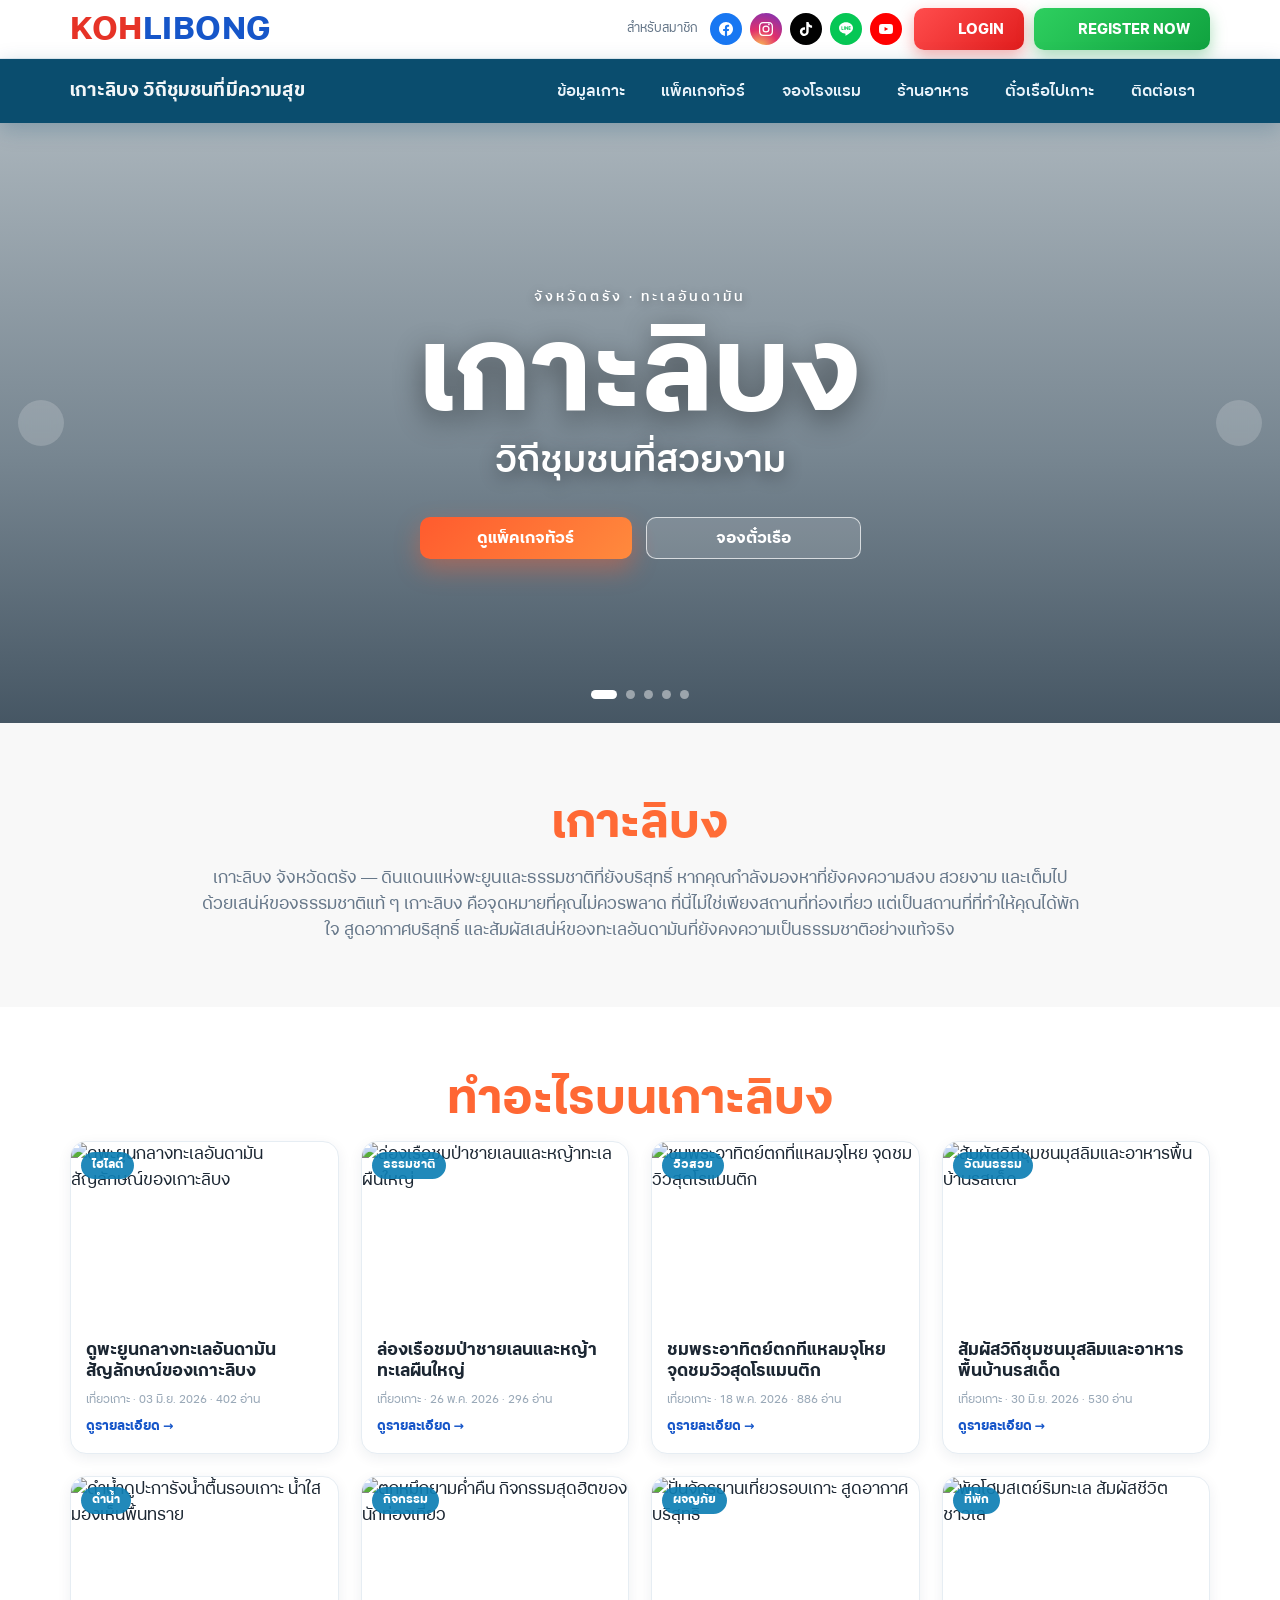
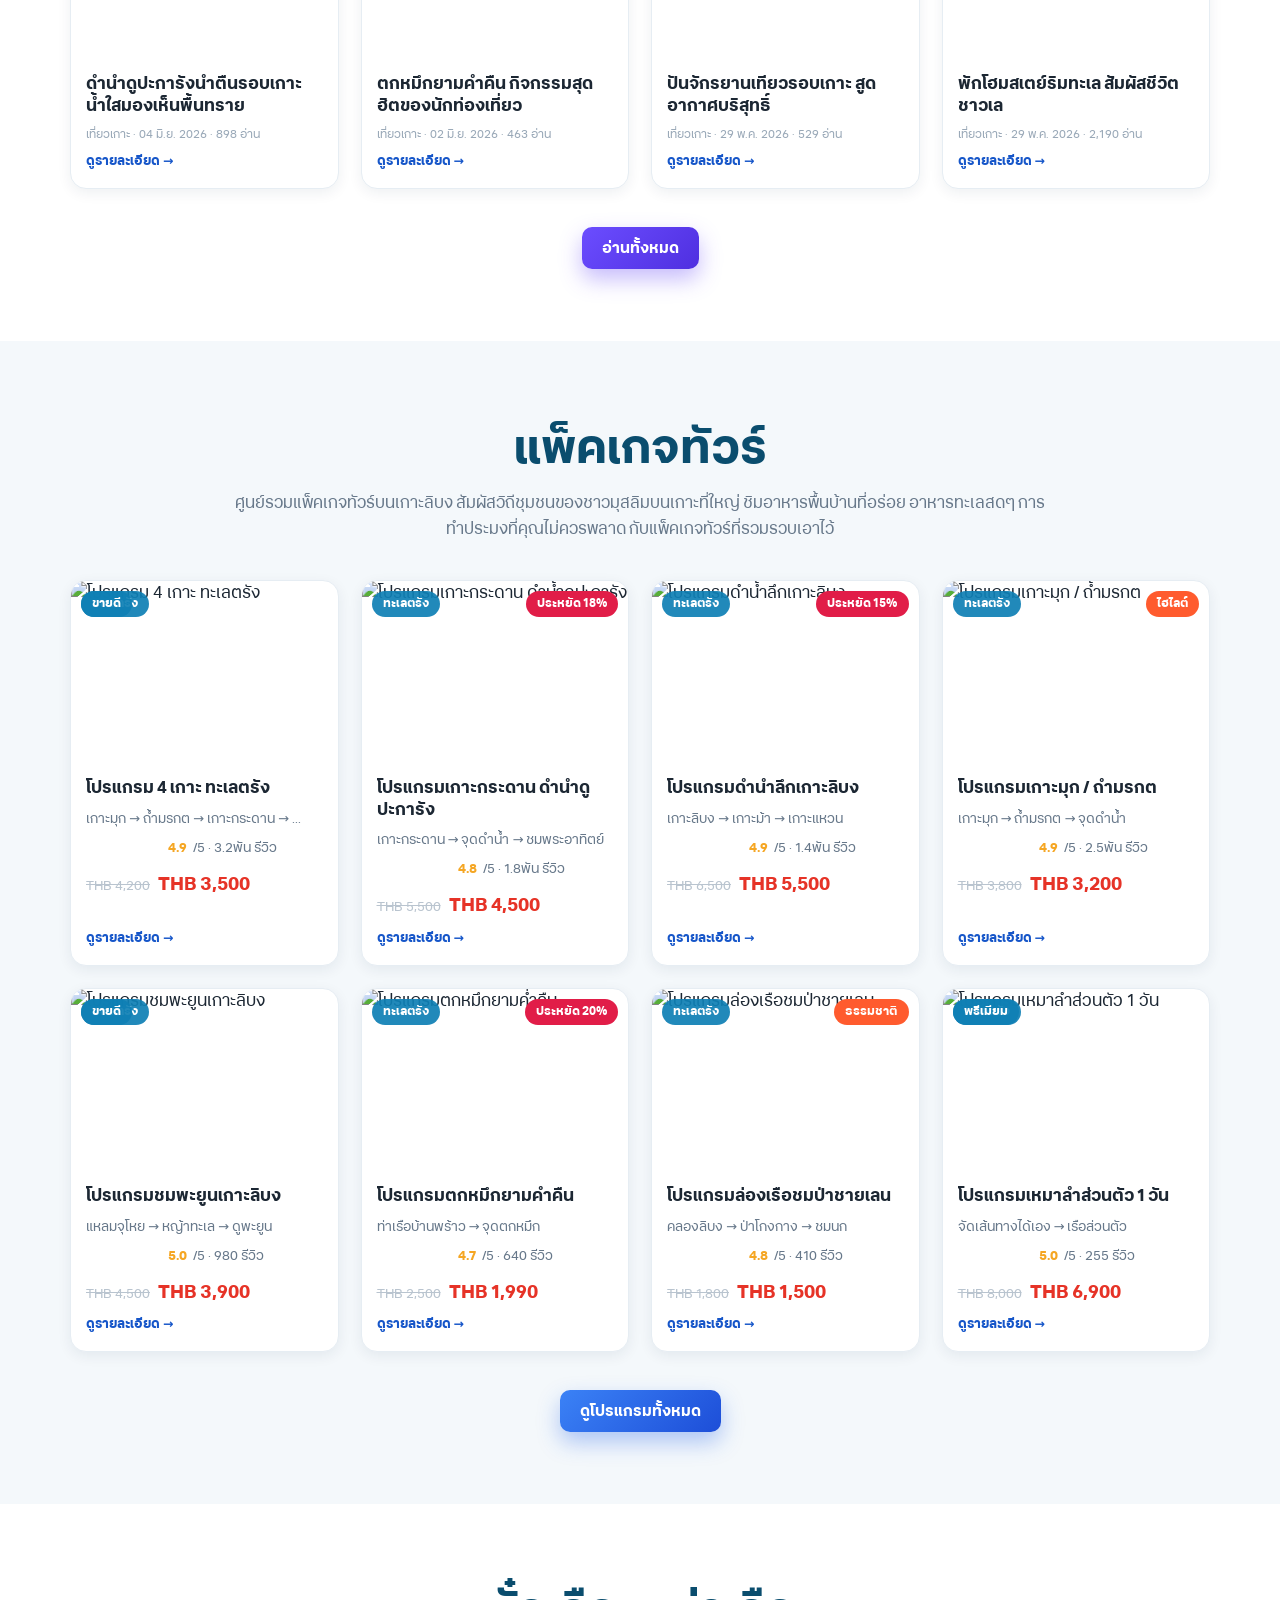
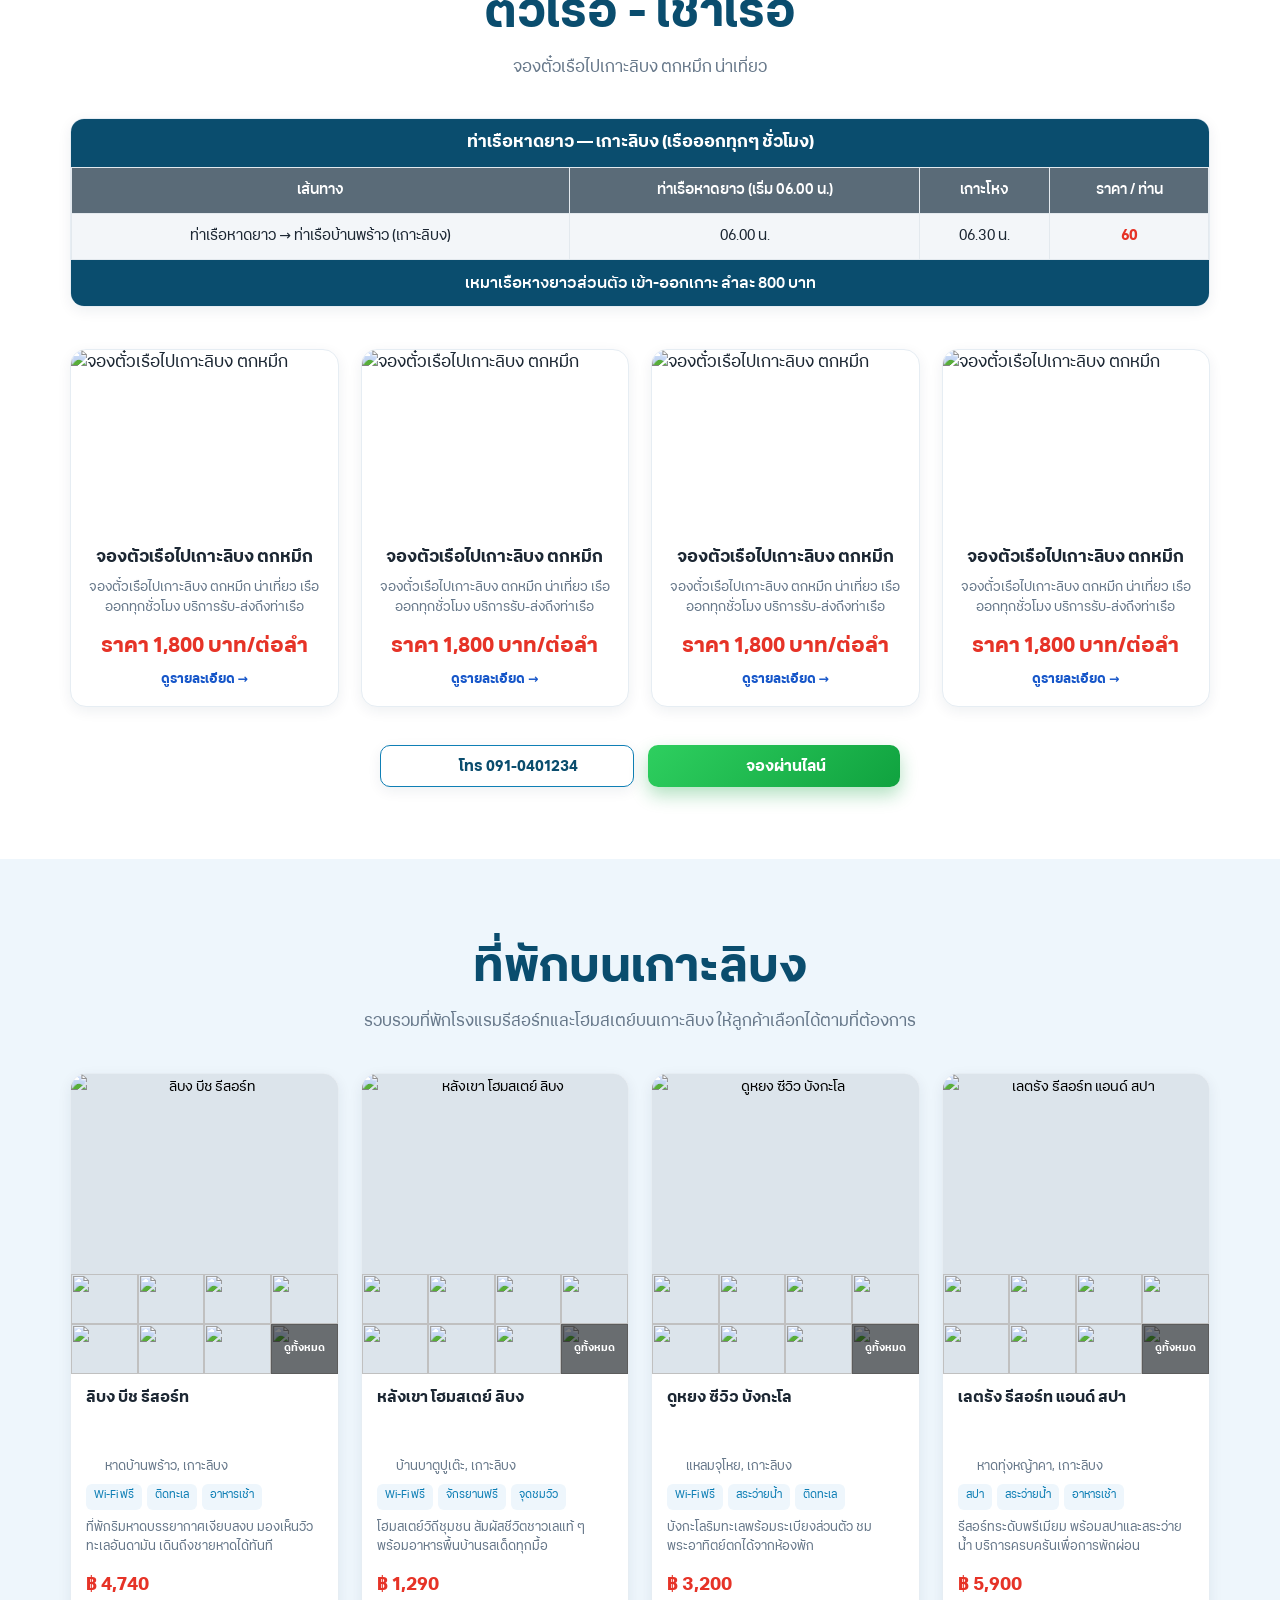
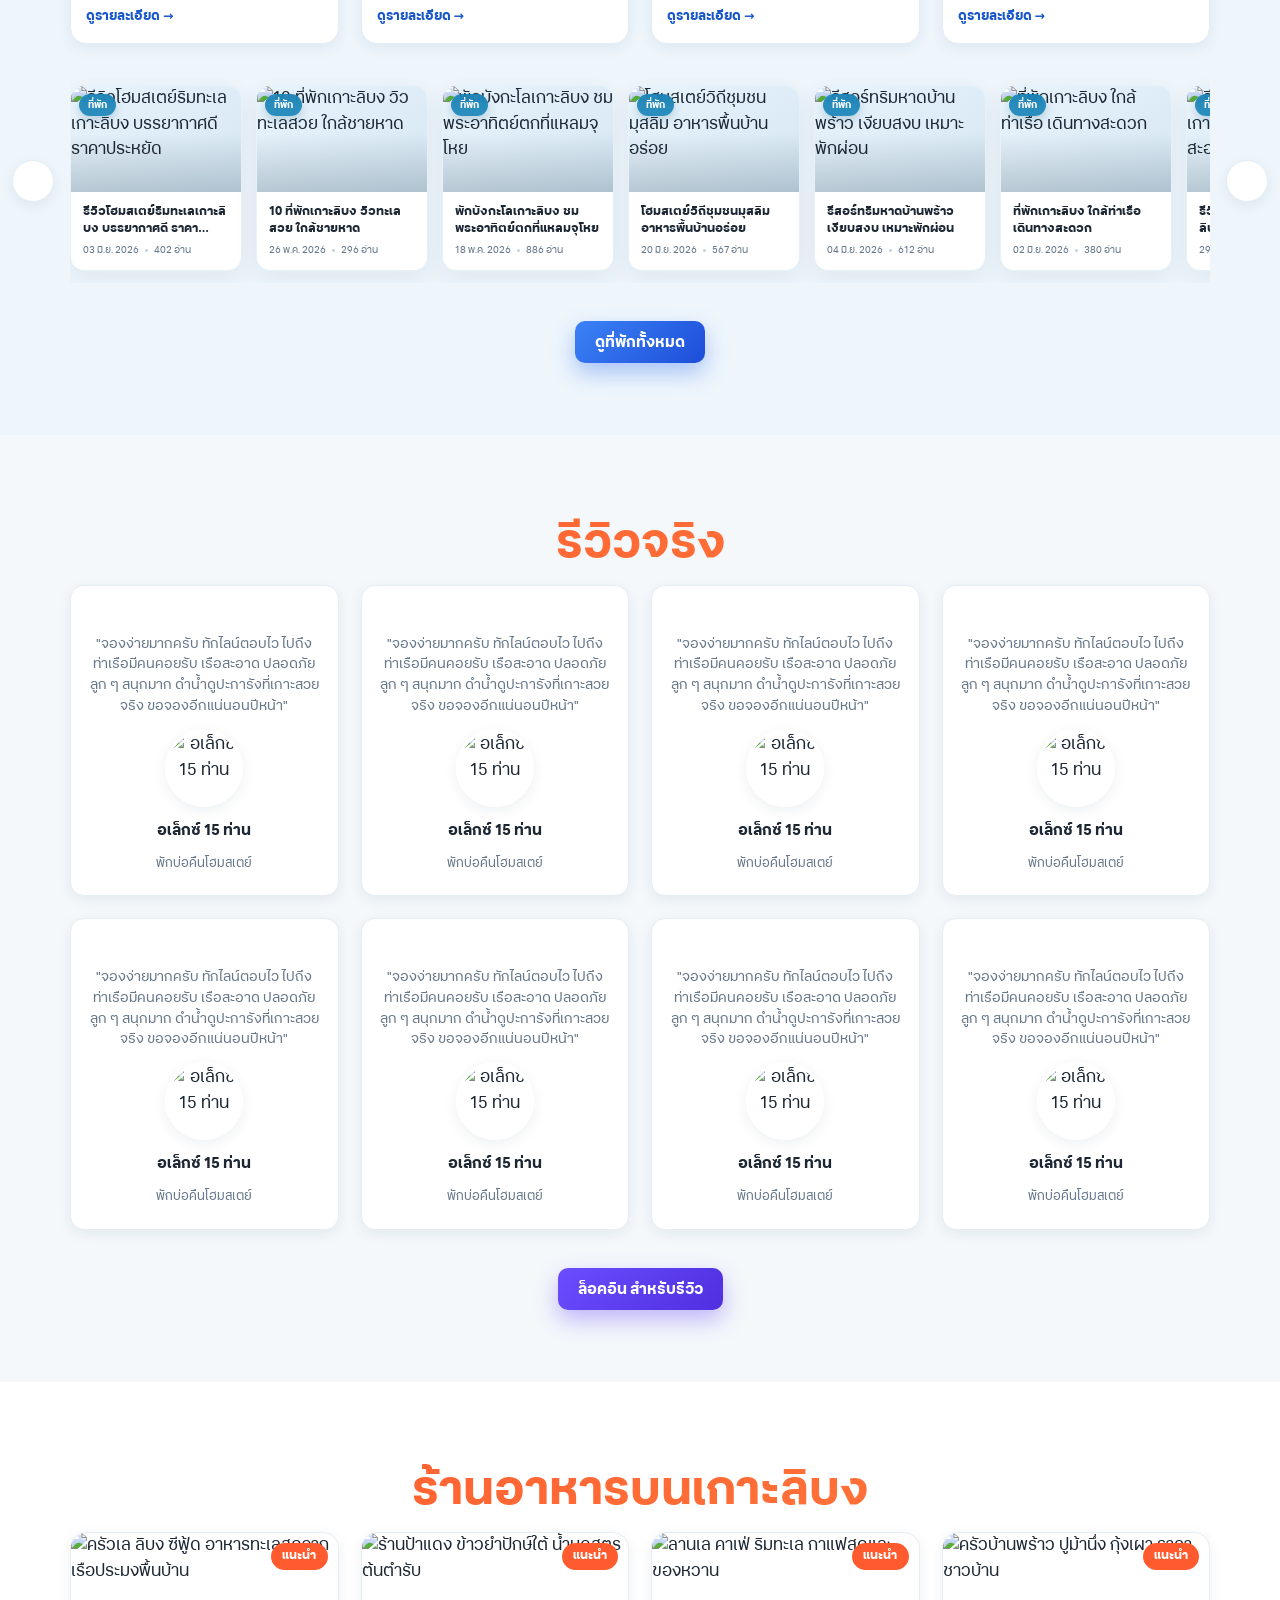
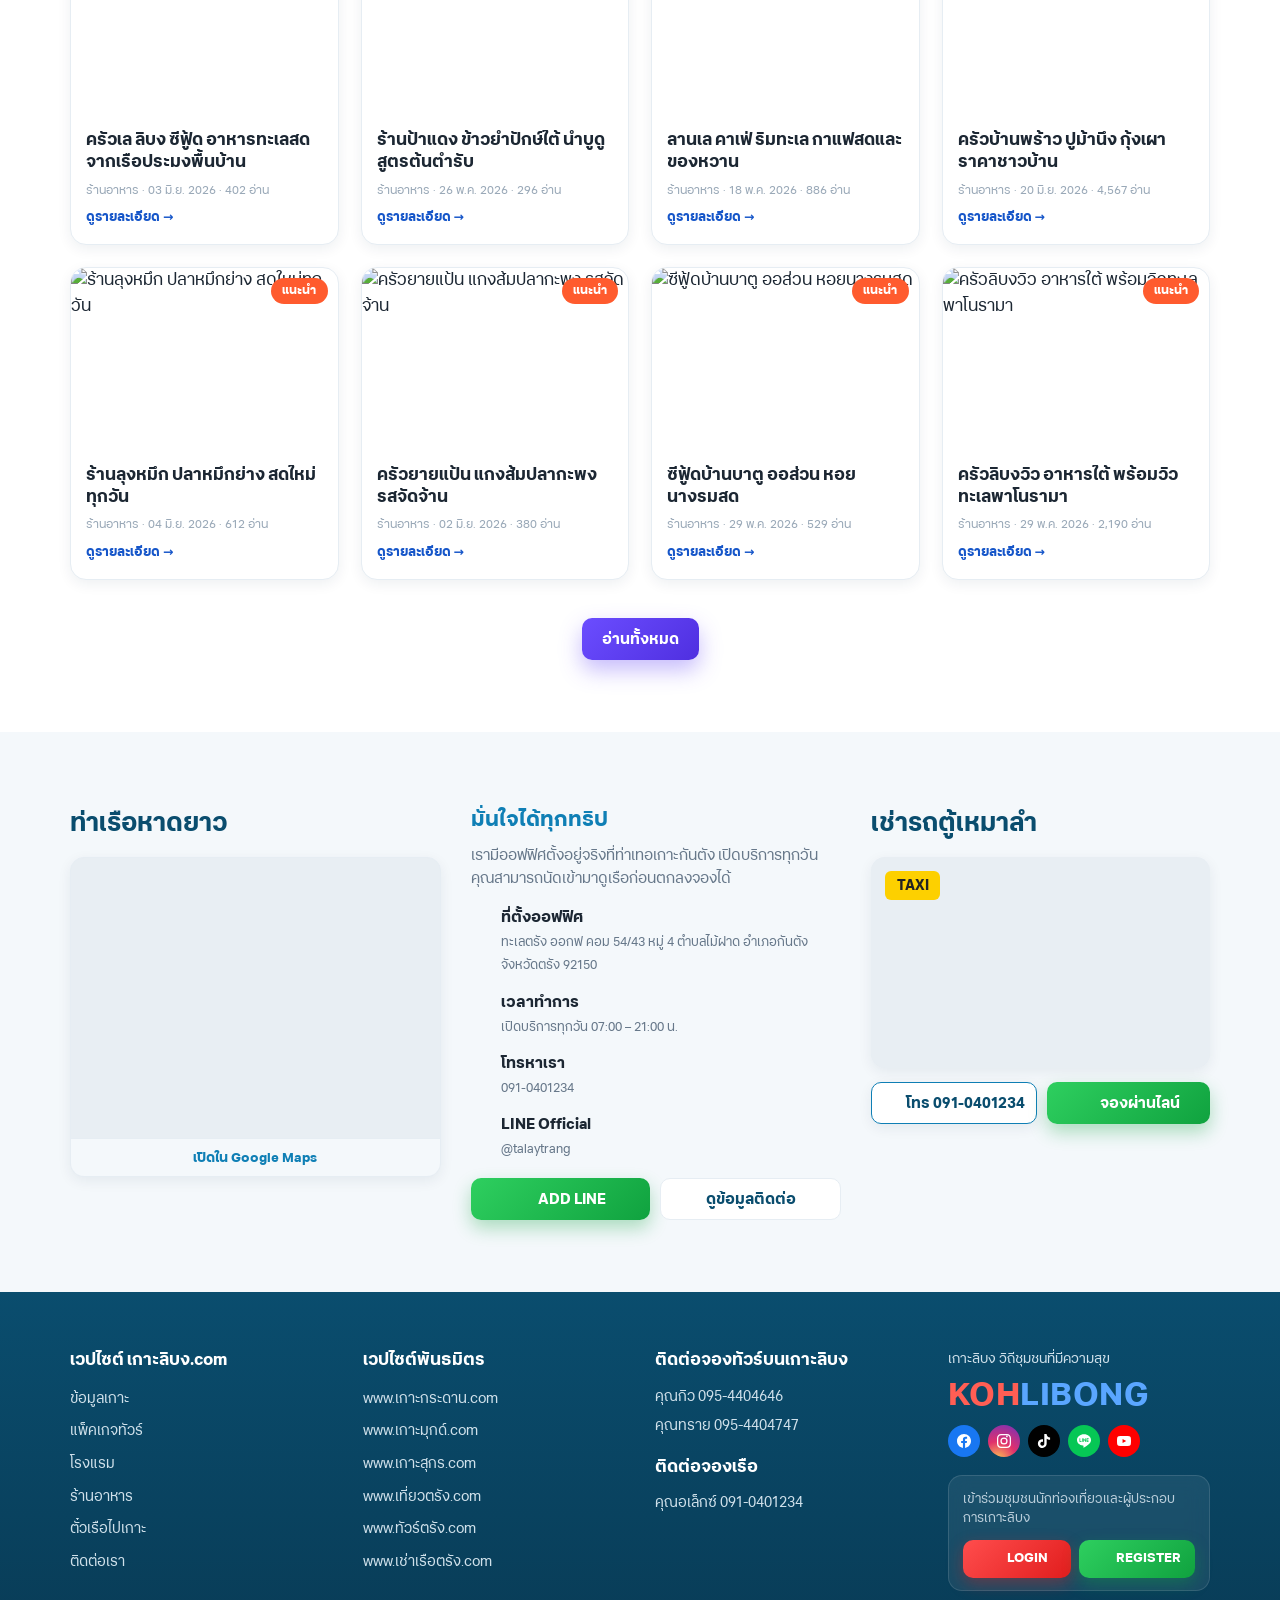
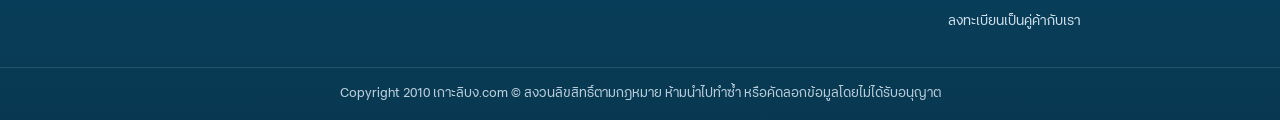
==== commit 02e668e7: "Add full PHP CMS, member area, and admin tooling for Koh Libong site. Includes content management, r" ====
--- a/index.html
+++ b/index.html
@@ -5,6 +5,7 @@
   <meta name="viewport" content="width=device-width, initial-scale=1.0" />
   <title>เกาะลิบง.com — วิถีชุมชนที่มีความสุข | ทัวร์ ที่พัก เรือ ร้านอาหาร</title>
   <meta name="description" content="ศูนย์รวมข้อมูลท่องเที่ยวเกาะลิบง จังหวัดตรัง แพ็คเกจทัวร์ ที่พัก ตั๋วเรือ-เช่าเรือ ร้านอาหาร และรีวิวจริงจากนักท่องเที่ยว" />
+  <meta name="site-base" content="/เกาะลิบง.com" />
   <link rel="preconnect" href="https://images.pexels.com" crossorigin />
   <link rel="preconnect" href="https://xn--72c1af2cbv3ee4v.com" crossorigin />
   <link rel="dns-prefetch" href="https://images.pexels.com" />
@@ -30,8 +31,7 @@
           <a href="#" aria-label="Line" class="social__link s-line"><svg class="social__icon" viewBox="0 0 24 24" aria-hidden="true"><path fill="currentColor" d="M19.365 9.863c.349 0 .63.285.63.631 0 .345-.281.63-.63.63H17.61v1.125h1.755c.349 0 .63.283.63.63 0 .344-.281.629-.63.629h-2.386c-.345 0-.627-.285-.627-.629V8.108c0-.345.282-.63.63-.63h2.386c.346 0 .627.285.627.63 0 .349-.281.63-.63.63H17.61v1.125h1.755zm-3.855 3.016c0 .27-.174.51-.432.596-.064.021-.133.031-.199.031-.211 0-.391-.09-.51-.25l-2.443-3.317v2.94c0 .344-.279.629-.631.629-.346 0-.626-.285-.626-.629V8.108c0-.27.173-.51.43-.595.06-.023.136-.033.194-.033.195 0 .375.104.495.254l2.462 3.33V8.108c0-.345.282-.63.63-.63.345 0 .63.285.63.63v4.771zm-5.741 0c0 .344-.282.629-.631.629-.345 0-.627-.285-.627-.629V8.108c0-.345.282-.63.63-.63.346 0 .628.285.628.63v4.771zm-2.466.629H4.917c-.345 0-.63-.285-.63-.629V8.108c0-.345.285-.63.63-.63.348 0 .63.285.63.63v4.141h1.756c.348 0 .629.283.629.63 0 .344-.282.629-.629.629M24 10.314C24 4.943 18.615.572 12 .572S0 4.943 0 10.314c0 4.811 4.27 8.842 10.035 9.608.391.082.923.258 1.058.59.12.301.079.766.038 1.08l-.164 1.02c-.045.301-.24 1.186 1.049.645 1.291-.539 6.916-4.078 9.436-6.975C23.176 14.393 24 12.458 24 10.314"/></svg></a>
           <a href="#" aria-label="YouTube" class="social__link s-yt"><svg class="social__icon" viewBox="0 0 24 24" aria-hidden="true"><path fill="currentColor" d="M23.498 6.186a3.016 3.016 0 0 0-2.122-2.136C19.505 3.545 12 3.545 12 3.545s-7.505 0-9.377.505A3.017 3.017 0 0 0 .502 6.186C0 8.07 0 12 0 12s0 3.93.502 5.814a3.016 3.016 0 0 0 2.122 2.136c1.871.505 9.376.505 9.376.505s7.505 0 9.377-.505a3.015 3.015 0 0 0 2.122-2.136C24 15.93 24 12 24 12s0-3.93-.502-5.814zM9.545 15.568V8.432L15.818 12l-6.273 3.568z"/></svg></a>
         </nav>
-        <a href="#" class="btn btn--login"><i data-lucide="log-in" class="icon"></i> LOGIN</a>
-        <a href="#" class="btn btn--register"><i data-lucide="user-plus" class="icon"></i> REGISTER NOW</a>
+        <div class="topbar__auth" data-site-auth></div>
       </div>
     </div>
   </div>
@@ -191,7 +191,7 @@
       <h2 class="heading heading--accent reveal">รีวิวจริง</h2>
       <div class="cards-grid" id="reviewGrid"></div>
       <div class="section__cta reveal">
-        <a href="#" class="btn btn--purple">ล็อคอิน สำหรับรีวิว</a>
+        <a href="member/login.php" class="btn btn--purple" id="reviewAuthCta">ล็อคอิน สำหรับรีวิว</a>
       </div>
     </div>
   </section>
@@ -301,10 +301,7 @@
           <a href="#" aria-label="Line" class="social__link s-line"><svg class="social__icon" viewBox="0 0 24 24" aria-hidden="true"><path fill="currentColor" d="M19.365 9.863c.349 0 .63.285.63.631 0 .345-.281.63-.63.63H17.61v1.125h1.755c.349 0 .63.283.63.63 0 .344-.281.629-.63.629h-2.386c-.345 0-.627-.285-.627-.629V8.108c0-.345.282-.63.63-.63h2.386c.346 0 .627.285.627.63 0 .349-.281.63-.63.63H17.61v1.125h1.755zm-3.855 3.016c0 .27-.174.51-.432.596-.064.021-.133.031-.199.031-.211 0-.391-.09-.51-.25l-2.443-3.317v2.94c0 .344-.279.629-.631.629-.346 0-.626-.285-.626-.629V8.108c0-.27.173-.51.43-.595.06-.023.136-.033.194-.033.195 0 .375.104.495.254l2.462 3.33V8.108c0-.345.282-.63.63-.63.345 0 .63.285.63.63v4.771zm-5.741 0c0 .344-.282.629-.631.629-.345 0-.627-.285-.627-.629V8.108c0-.345.282-.63.63-.63.346 0 .628.285.628.63v4.771zm-2.466.629H4.917c-.345 0-.63-.285-.63-.629V8.108c0-.345.285-.63.63-.63.348 0 .63.285.63.63v4.141h1.756c.348 0 .629.283.629.63 0 .344-.282.629-.629.629M24 10.314C24 4.943 18.615.572 12 .572S0 4.943 0 10.314c0 4.811 4.27 8.842 10.035 9.608.391.082.923.258 1.058.59.12.301.079.766.038 1.08l-.164 1.02c-.045.301-.24 1.186 1.049.645 1.291-.539 6.916-4.078 9.436-6.975C23.176 14.393 24 12.458 24 10.314"/></svg></a>
           <a href="#" aria-label="YouTube" class="social__link s-yt"><svg class="social__icon" viewBox="0 0 24 24" aria-hidden="true"><path fill="currentColor" d="M23.498 6.186a3.016 3.016 0 0 0-2.122-2.136C19.505 3.545 12 3.545 12 3.545s-7.505 0-9.377.505A3.017 3.017 0 0 0 .502 6.186C0 8.07 0 12 0 12s0 3.93.502 5.814a3.016 3.016 0 0 0 2.122 2.136c1.871.505 9.376.505 9.376.505s7.505 0 9.377-.505a3.015 3.015 0 0 0 2.122-2.136C24 15.93 24 12 24 12s0-3.93-.502-5.814zM9.545 15.568V8.432L15.818 12l-6.273 3.568z"/></svg></a>
         </nav>
-        <div class="footer__auth">
-          <a href="#" class="btn btn--login btn--sm"><i data-lucide="log-in" class="icon"></i> LOGIN</a>
-          <a href="#" class="btn btn--register btn--sm"><i data-lucide="user-plus" class="icon"></i> REGISTER NOW</a>
-        </div>
+        <div class="footer__auth" data-site-auth data-site-auth-footer></div>
         <p class="footer__partner">ลงทะเบียนเป็นคู่ค้ากับเรา</p>
       </div>
     </div>
@@ -312,6 +309,16 @@
       Copyright 2010 เกาะลิบง.com © สงวนลิขสิทธิ์ตามกฎหมาย ห้ามนำไปทำซ้ำ หรือคัดลอกข้อมูลโดยไม่ได้รับอนุญาต
     </div>
   </footer>
+
+  <div class="content-modal" id="contentModal" hidden aria-modal="true" role="dialog" aria-labelledby="contentModalTitle">
+    <div class="content-modal__backdrop" data-content-modal-close></div>
+    <div class="content-modal__panel" role="document">
+      <button type="button" class="content-modal__close" data-content-modal-close aria-label="ปิด">
+        <i data-lucide="x" class="icon"></i>
+      </button>
+      <div class="content-modal__scroll" id="contentModalBody"></div>
+    </div>
+  </div>
 
   <div class="gallery-lightbox" id="galleryLightbox" hidden>
     <button type="button" class="gallery-lightbox__close" aria-label="ปิด"><i data-lucide="x" class="icon"></i></button>
--- a/css/style.css
+++ b/css/style.css
@@ -70,6 +70,7 @@
   --max:1180px;
   --header-h:64px;
   --btn-h:42px;
+  --btn-h-sm:42px;
 }
 
 *{box-sizing:border-box;margin:0;padding:0}
@@ -103,14 +104,20 @@
 /* ---------- Buttons ---------- */
 .btn{
   display:inline-flex;align-items:center;justify-content:center;gap:.5rem;
-  font-family:var(--font);font-weight:600;font-size:.95rem;line-height:1;
-  min-height:var(--btn-h);height:var(--btn-h);padding:0 1.35rem;
-  border-radius:999px;border:none;cursor:pointer;box-sizing:border-box;
+  font-family:var(--font);font-weight:600;font-size:.9rem;line-height:1;
+  min-height:var(--btn-h);height:var(--btn-h);padding:0 1.25rem;
+  border-radius:10px;border:none;cursor:pointer;box-sizing:border-box;
   transition:transform .2s ease,box-shadow .2s ease,background .2s ease;
   white-space:nowrap;color:#fff;text-decoration:none;
 }
+button.btn,input[type="submit"].btn,input[type="button"].btn{
+  font-family:var(--font);font-weight:600;appearance:none;-webkit-appearance:none;
+}
 .btn:hover{transform:translateY(-2px)}
-.btn--sm{padding:0 1rem;font-size:.82rem}
+.btn--sm{
+  min-height:var(--btn-h-sm);height:var(--btn-h-sm);
+  padding:0 .9rem;font-size:.82rem;
+}
 .btn--lg{padding:0 1.75rem;font-size:.95rem}
 .btn--login{background:linear-gradient(135deg,#ff4d4d,#e11d1d);box-shadow:0 6px 16px rgba(225,29,29,.35)}
 .btn--register{background:linear-gradient(135deg,#2ecf5f,#10a23f);box-shadow:0 6px 16px rgba(16,162,63,.35)}
@@ -164,6 +171,17 @@
 .topbar{background:#fff;border-bottom:1px solid var(--border)}
 .topbar__inner{display:flex;align-items:center;justify-content:space-between;padding-block:8px;gap:16px}
 .topbar__right{display:flex;align-items:center;gap:12px}
+.topbar__auth{display:flex;align-items:center;gap:10px;flex-shrink:0}
+.site-auth__name{
+  max-width:140px;
+  overflow:hidden;
+  text-overflow:ellipsis;
+  white-space:nowrap;
+  font-size:.82rem;
+  font-weight:600;
+  color:var(--ink);
+}
+.footer__auth .site-auth__name{max-width:100%;font-size:.78rem}
 .topbar__member{font-size:.75rem;color:var(--muted)}
 
 .nav{
@@ -230,7 +248,23 @@
   font-size:clamp(1.3rem,4vw,2.2rem);margin-top:.2rem;
   text-shadow:0 4px 18px rgba(0,0,0,.45);
 }
-.hero__actions{display:flex;gap:14px;justify-content:center;margin-top:1.8rem;flex-wrap:wrap}
+.hero__actions{
+  display:flex;gap:14px;justify-content:center;margin-top:1.8rem;
+  flex-wrap:nowrap;align-items:stretch;width:100%;max-width:520px;margin-inline:auto;
+}
+.section__cta--row{
+  display:flex;gap:14px;justify-content:center;flex-wrap:nowrap;
+  align-items:stretch;width:100%;max-width:520px;margin-inline:auto;
+}
+.contact__btns{
+  display:flex;gap:10px;flex-wrap:nowrap;margin-top:10px;
+  align-items:stretch;width:100%;
+}
+.hero__actions .btn,
+.section__cta--row .btn,
+.contact__btns .btn{
+  flex:1 1 0;min-width:0;
+}
 .hero__arrow{
   position:absolute;top:50%;transform:translateY(-50%);z-index:3;
   width:46px;height:46px;border-radius:50%;border:none;cursor:pointer;
@@ -289,7 +323,6 @@
   text-align:center;color:var(--muted);max-width:820px;margin:0 auto 2.4rem;font-size:.98rem;
 }
 .section__cta{text-align:center;margin-top:2.4rem}
-.section__cta--row{display:flex;gap:14px;justify-content:center;flex-wrap:wrap;align-items:center}
 
 /* ============================================================
    CARD GRIDS
@@ -303,6 +336,9 @@
   display:flex;flex-direction:column;transition:transform .28s ease,box-shadow .28s ease;
 }
 .card:hover{transform:translateY(-6px);box-shadow:var(--shadow)}
+.card--clickable{cursor:pointer}
+.card--clickable:focus-visible{outline:2px solid var(--libong-blue,#1656c9);outline-offset:3px}
+.card__hint{font-size:.78rem;font-weight:600;color:var(--libong-blue,#1656c9);margin-top:auto}
 .card__media{position:relative;aspect-ratio:16/11;overflow:hidden}
 .card__media img{width:100%;height:100%;object-fit:cover;transition:transform .5s ease}
 .card:hover .card__media img{transform:scale(1.07)}
@@ -473,6 +509,91 @@
 .gallery-lightbox__close:hover,.gallery-lightbox__prev:hover,.gallery-lightbox__next:hover{
   background:rgba(255,255,255,.28);
 }
+
+/* ---- Content detail modal ---- */
+.content-modal{
+  position:fixed;inset:0;z-index:210;display:grid;place-items:center;
+  padding:20px 16px;
+}
+.content-modal[hidden]{display:none!important}
+.content-modal__backdrop{
+  position:absolute;inset:0;background:rgba(8,24,38,.72);
+  backdrop-filter:blur(4px);
+}
+.content-modal__panel{
+  position:relative;width:min(640px,100%);max-height:min(90vh,820px);
+  background:#fff;border-radius:18px;box-shadow:0 24px 64px rgba(8,24,38,.28);
+  display:flex;flex-direction:column;overflow:hidden;
+  animation:contentModalIn .28s ease;
+}
+@keyframes contentModalIn{
+  from{opacity:0;transform:translateY(16px) scale(.98)}
+  to{opacity:1;transform:none}
+}
+.content-modal__close{
+  position:absolute;top:14px;right:14px;z-index:2;
+  width:40px;height:40px;border:none;border-radius:50%;
+  background:rgba(15,23,42,.55);color:#fff;cursor:pointer;
+  display:grid;place-items:center;transition:background .2s;
+}
+.content-modal__close:hover{background:rgba(15,23,42,.78)}
+.content-modal__scroll{
+  overflow-y:auto;overscroll-behavior:contain;
+}
+.content-modal__hero{
+  position:relative;aspect-ratio:16/9;background:#e8eef3;
+}
+.content-modal__hero img{
+  width:100%;height:100%;object-fit:cover;display:block;
+}
+.content-modal__body{padding:24px 24px 28px}
+.content-modal__tag{
+  display:inline-block;margin-bottom:10px;padding:4px 12px;
+  border-radius:999px;background:rgba(15,127,181,.12);color:var(--libong-blue,#1656c9);
+  font-size:.76rem;font-weight:700;
+}
+.content-modal__title{
+  margin:0 0 12px;font-family:var(--font);font-size:1.35rem;
+  line-height:1.35;color:var(--ink);
+}
+.content-modal__meta{
+  display:flex;flex-wrap:wrap;gap:8px 16px;margin-bottom:14px;
+  font-size:.84rem;color:var(--muted);
+}
+.content-modal__meta-item{display:inline-flex;align-items:center;gap:6px}
+.content-modal__desc{
+  font-size:.92rem;line-height:1.65;color:#4a5d6b;margin:0 0 18px;
+}
+.content-modal__gallery{
+  display:flex;gap:8px;overflow-x:auto;margin-bottom:18px;padding-bottom:4px;
+  scroll-snap-type:x mandatory;
+}
+.content-modal__gallery img{
+  flex:0 0 120px;width:120px;height:84px;object-fit:cover;
+  border-radius:10px;border:1px solid var(--border);scroll-snap-align:start;
+}
+.content-modal__price{
+  display:flex;align-items:baseline;flex-wrap:wrap;gap:8px;margin-bottom:20px;
+}
+.content-modal__price-old{
+  color:#b9c4cf;text-decoration:line-through;font-size:.9rem;
+}
+.content-modal__price-new{
+  color:var(--koh-red);font-family:var(--font);font-weight:700;font-size:1.4rem;
+}
+.content-modal__amenities{
+  display:flex;flex-wrap:wrap;gap:8px;margin-bottom:18px;
+}
+.content-modal__amenities span{
+  padding:5px 12px;border-radius:999px;background:#f1f5f9;
+  font-size:.78rem;color:#475569;
+}
+.content-modal__cta{
+  display:inline-flex;align-items:center;justify-content:center;
+  width:100%;text-align:center;text-decoration:none;
+}
+.mini-slider__card--clickable{cursor:pointer}
+.mini-slider__card--clickable:focus-visible{outline:2px solid var(--libong-blue,#1656c9);outline-offset:2px}
 
 /* ---- Review cards ---- */
 .review-card{
@@ -531,7 +652,6 @@
 .contact__list .icon,.contact__list .lucide{color:var(--ocean)}
 .contact__list small{color:var(--muted);font-weight:400}
 .contact__list span{font-family:var(--font);font-weight:600;color:var(--ink);font-size:.92rem}
-.contact__btns{display:flex;gap:10px;flex-wrap:wrap;margin-top:10px;align-items:center}
 .contact__van{
   position:relative;aspect-ratio:16/10;border-radius:14px;background-color:#e8eef3;background-size:cover;background-position:center;
   box-shadow:var(--shadow-sm);margin-bottom:14px;
@@ -561,8 +681,122 @@
 .brand__logo--lg{font-size:2rem}
 .brand__logo--lg .brand__koh{color:#ff5e54}.brand__logo--lg .brand__libong{color:#5aa6ff}
 .social--footer{margin-top:4px}
-.footer__auth{display:flex;gap:8px;flex-wrap:wrap;margin-top:6px;align-items:center}
-.footer__partner{font-size:.8rem;color:#cfe0ea;margin-top:4px}
+.footer__auth{
+  width:100%;
+  max-width:280px;
+  margin-top:8px;
+}
+.site-auth-panel--footer{
+  width:100%;
+  padding:14px 14px 12px;
+  border-radius:14px;
+  background:rgba(255,255,255,.07);
+  border:1px solid rgba(255,255,255,.12);
+  backdrop-filter:blur(10px);
+}
+.site-auth-panel__hint{
+  margin:0 0 12px;
+  font-size:.78rem;
+  line-height:1.5;
+  color:#b9cdda;
+}
+.site-auth-panel__user{
+  display:flex;
+  align-items:center;
+  gap:12px;
+  margin-bottom:12px;
+  padding-bottom:12px;
+  border-bottom:1px solid rgba(255,255,255,.1);
+}
+.site-auth-panel__avatar{
+  flex-shrink:0;
+  width:42px;
+  height:42px;
+  border-radius:50%;
+  display:grid;
+  place-items:center;
+  background:linear-gradient(145deg,rgba(90,166,255,.28),rgba(255,94,84,.22));
+  border:1px solid rgba(255,255,255,.16);
+}
+.site-auth-panel__avatar .icon,
+.site-auth-panel__avatar .lucide{
+  width:18px;
+  height:18px;
+  color:#eaf4fb;
+}
+.site-auth-panel__meta{min-width:0;flex:1}
+.site-auth-panel__status{
+  display:block;
+  font-size:.68rem;
+  font-weight:700;
+  letter-spacing:.05em;
+  text-transform:uppercase;
+  color:#8fd4a8;
+}
+.site-auth-panel__name{
+  display:block;
+  margin-top:3px;
+  font-family:var(--font);
+  font-size:.92rem;
+  font-weight:700;
+  color:#fff;
+  line-height:1.3;
+  overflow:hidden;
+  text-overflow:ellipsis;
+  white-space:nowrap;
+}
+.site-auth-panel__role{
+  display:block;
+  margin-top:2px;
+  font-size:.74rem;
+  color:#b9cdda;
+}
+.site-auth-panel__actions{
+  display:flex;
+  flex-direction:column;
+  gap:8px;
+}
+.site-auth-panel__actions--guest{
+  flex-direction:row;
+}
+.site-auth-panel__btn{
+  justify-content:center;
+  width:100%;
+  min-height:38px;
+  height:38px;
+  font-size:.8rem;
+}
+.site-auth-panel__actions--guest .site-auth-panel__btn{flex:1;width:auto}
+.site-auth-panel__btn--primary{
+  box-shadow:0 4px 14px rgba(34,197,94,.22);
+}
+.site-auth-panel__btn--logout{
+  display:inline-flex;
+  align-items:center;
+  justify-content:center;
+  gap:6px;
+  padding:0 12px;
+  border-radius:10px;
+  border:1px solid rgba(255,255,255,.18);
+  background:rgba(255,255,255,.04);
+  color:#cfe0ea;
+  font-family:var(--font);
+  font-size:.78rem;
+  font-weight:600;
+  text-decoration:none;
+  transition:background .2s ease,border-color .2s ease,color .2s ease;
+}
+.site-auth-panel__btn--logout:hover{
+  background:rgba(255,255,255,.1);
+  border-color:rgba(255,255,255,.28);
+  color:#fff;
+}
+.site-auth-panel__btn--logout .icon,
+.site-auth-panel__btn--logout .lucide{
+  width:15px;
+  height:15px;
+}
+.footer__partner{font-size:.8rem;color:#cfe0ea;margin-top:10px}
 .footer__copyright{
   position:relative;z-index:2;text-align:center;font-size:.78rem;color:#b9cdda;
   padding:16px;border-top:1px solid rgba(255,255,255,.12);
@@ -596,9 +830,12 @@
   .topbar__inner{flex-direction:column;gap:8px;padding-block:10px}
   .topbar__member{display:none}
   .topbar .brand__logo{font-size:1.65rem}
-  .topbar__right{flex-wrap:wrap;justify-content:center;gap:8px}
-  .topbar__right .btn{font-size:.82rem;padding:0 .9rem;min-height:36px;height:36px}
-  .topbar__right .btn .icon,.topbar__right .btn .lucide{width:14px;height:14px}
+  .topbar__right{
+    flex-direction:column;align-items:center;gap:8px;width:100%;
+  }
+  .topbar__auth{display:flex;justify-content:center;gap:8px;width:100%}
+  .topbar__auth .btn{font-size:.82rem;padding:0 .9rem;min-height:36px;height:36px;flex:1;max-width:160px}
+  .topbar__auth .btn .icon,.topbar__auth .btn .lucide{width:14px;height:14px}
   .nav__inner{flex-direction:column;align-items:stretch;gap:0}
   .nav__bar{flex:none;justify-content:space-between;min-height:var(--header-h)}
   .nav .brand__tag{font-size:.92rem}
@@ -625,6 +862,26 @@
   .about__lead{font-size:.92rem;line-height:1.65;padding:0 2px}
   .heading{font-size:1.55rem;margin-bottom:.6rem}
   .section__cta{margin-top:24px}
+  .hero__actions,
+  .section__cta--row{
+    max-width:none;gap:8px;
+  }
+  .hero__actions .btn,
+  .section__cta--row .btn,
+  .contact__btns .btn{
+    padding:0 .55rem;
+    font-size:clamp(.72rem, 3.1vw, .88rem);
+    white-space:normal;line-height:1.2;
+    height:auto;min-height:var(--btn-h);padding-block:9px;
+  }
+  .hero__actions .btn .icon,
+  .section__cta--row .btn .icon,
+  .contact__btns .btn .icon,
+  .hero__actions .btn .lucide,
+  .section__cta--row .btn .lucide,
+  .contact__btns .btn .lucide{
+    width:14px;height:14px;flex-shrink:0;
+  }
   .cards-grid,.cards-grid--4{gap:14px}
   .card__media{aspect-ratio:4/3}
 }
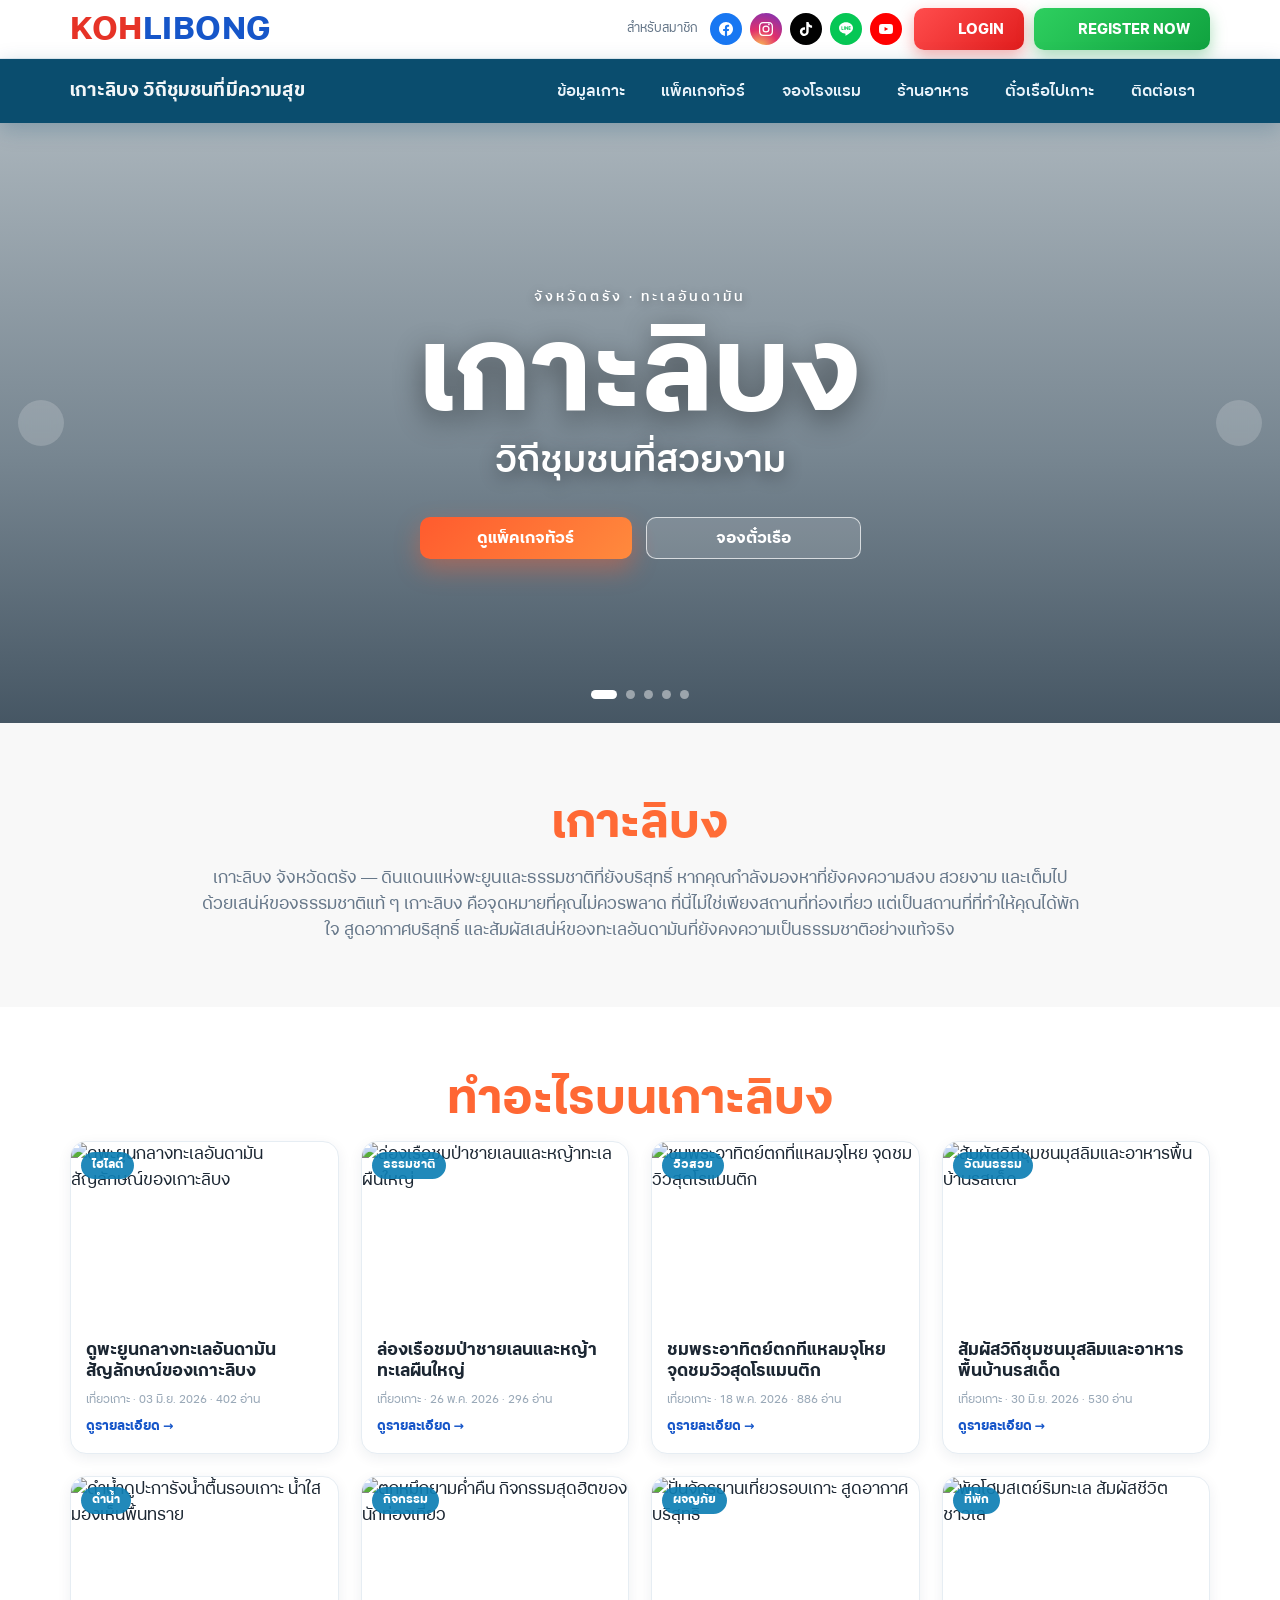
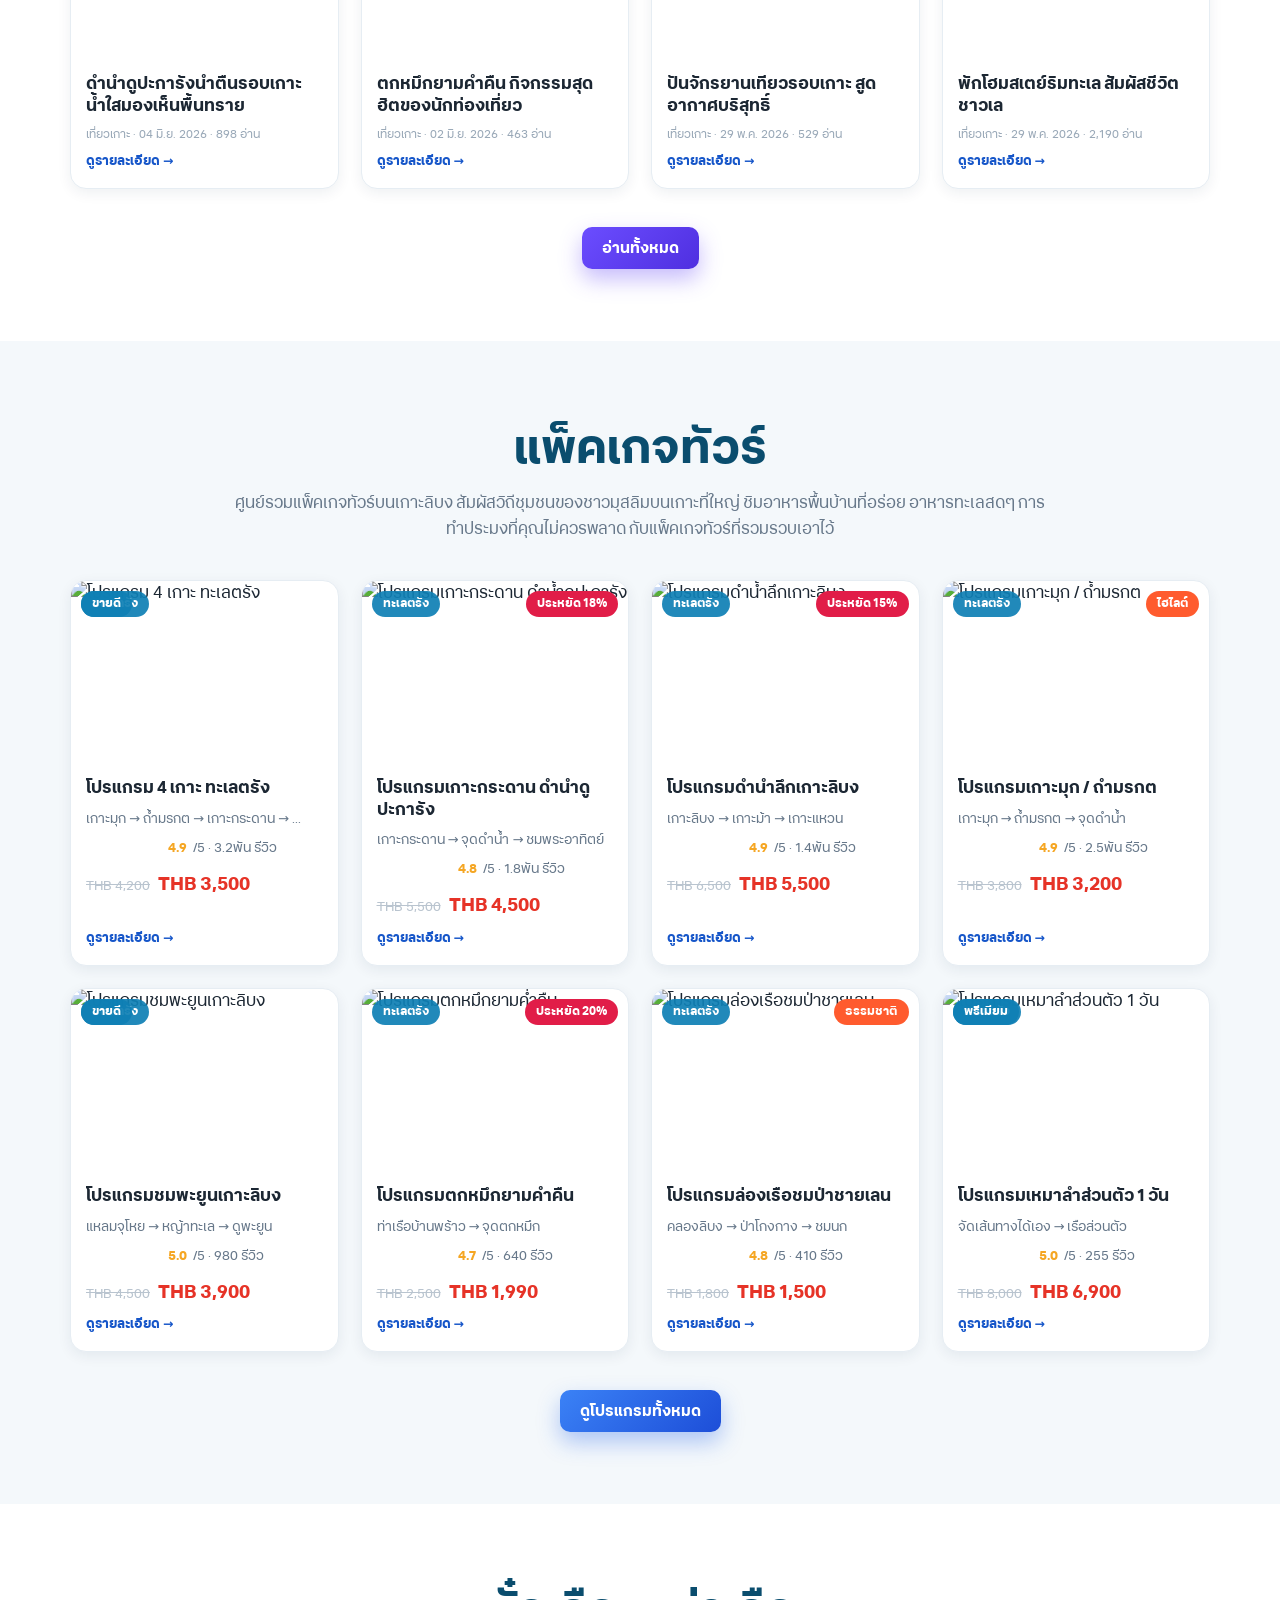
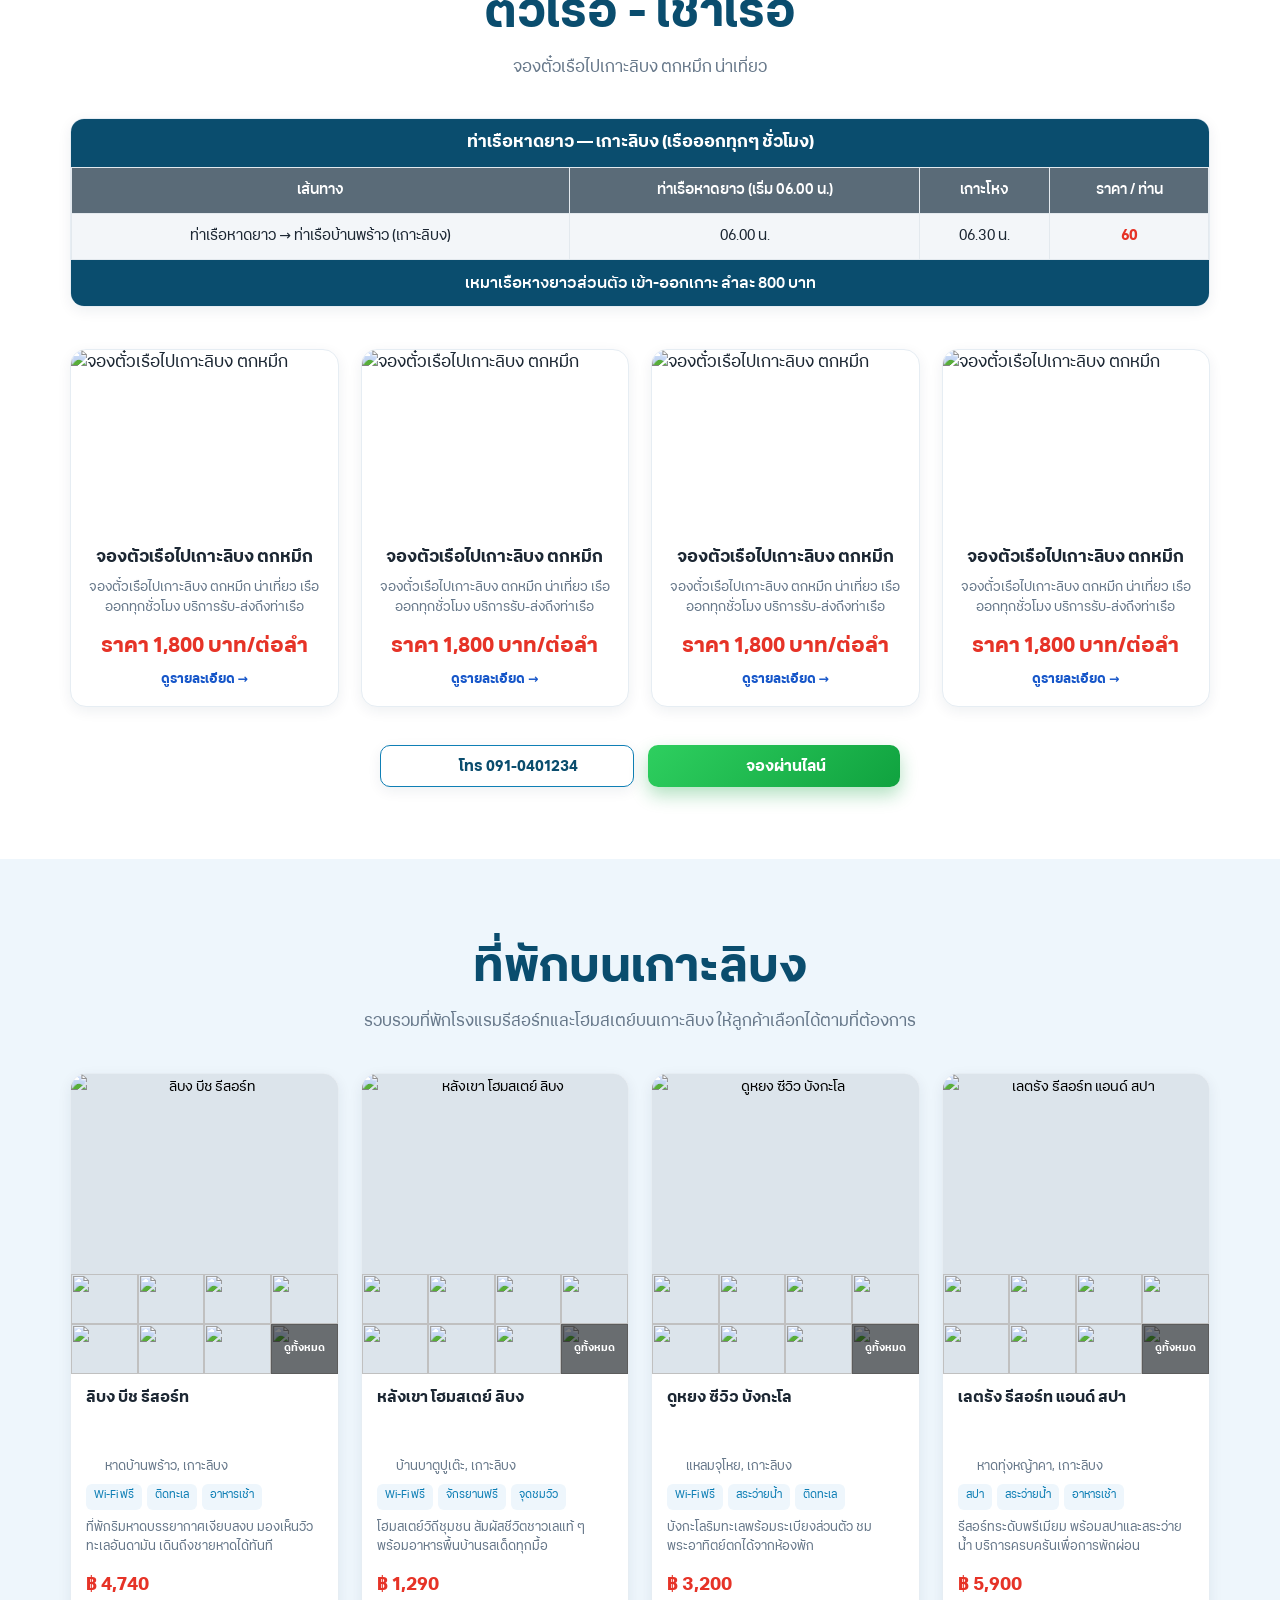
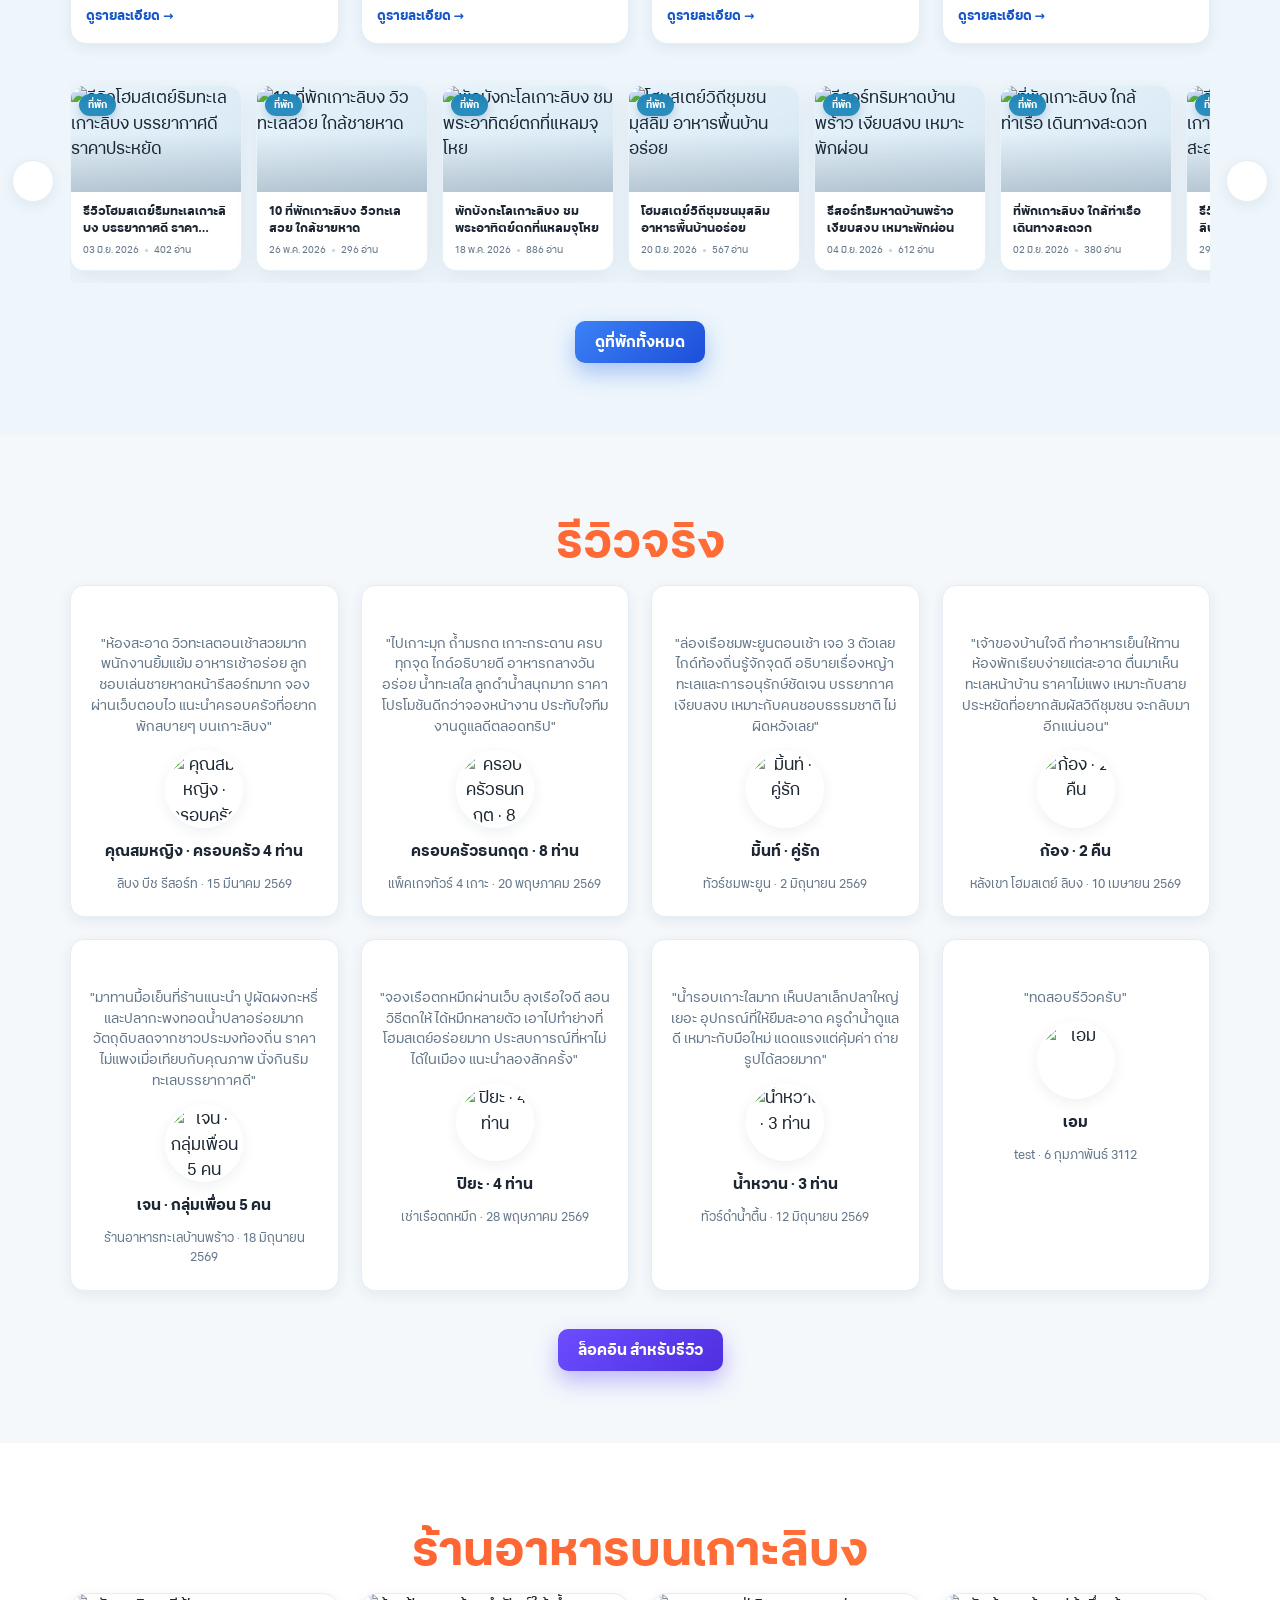
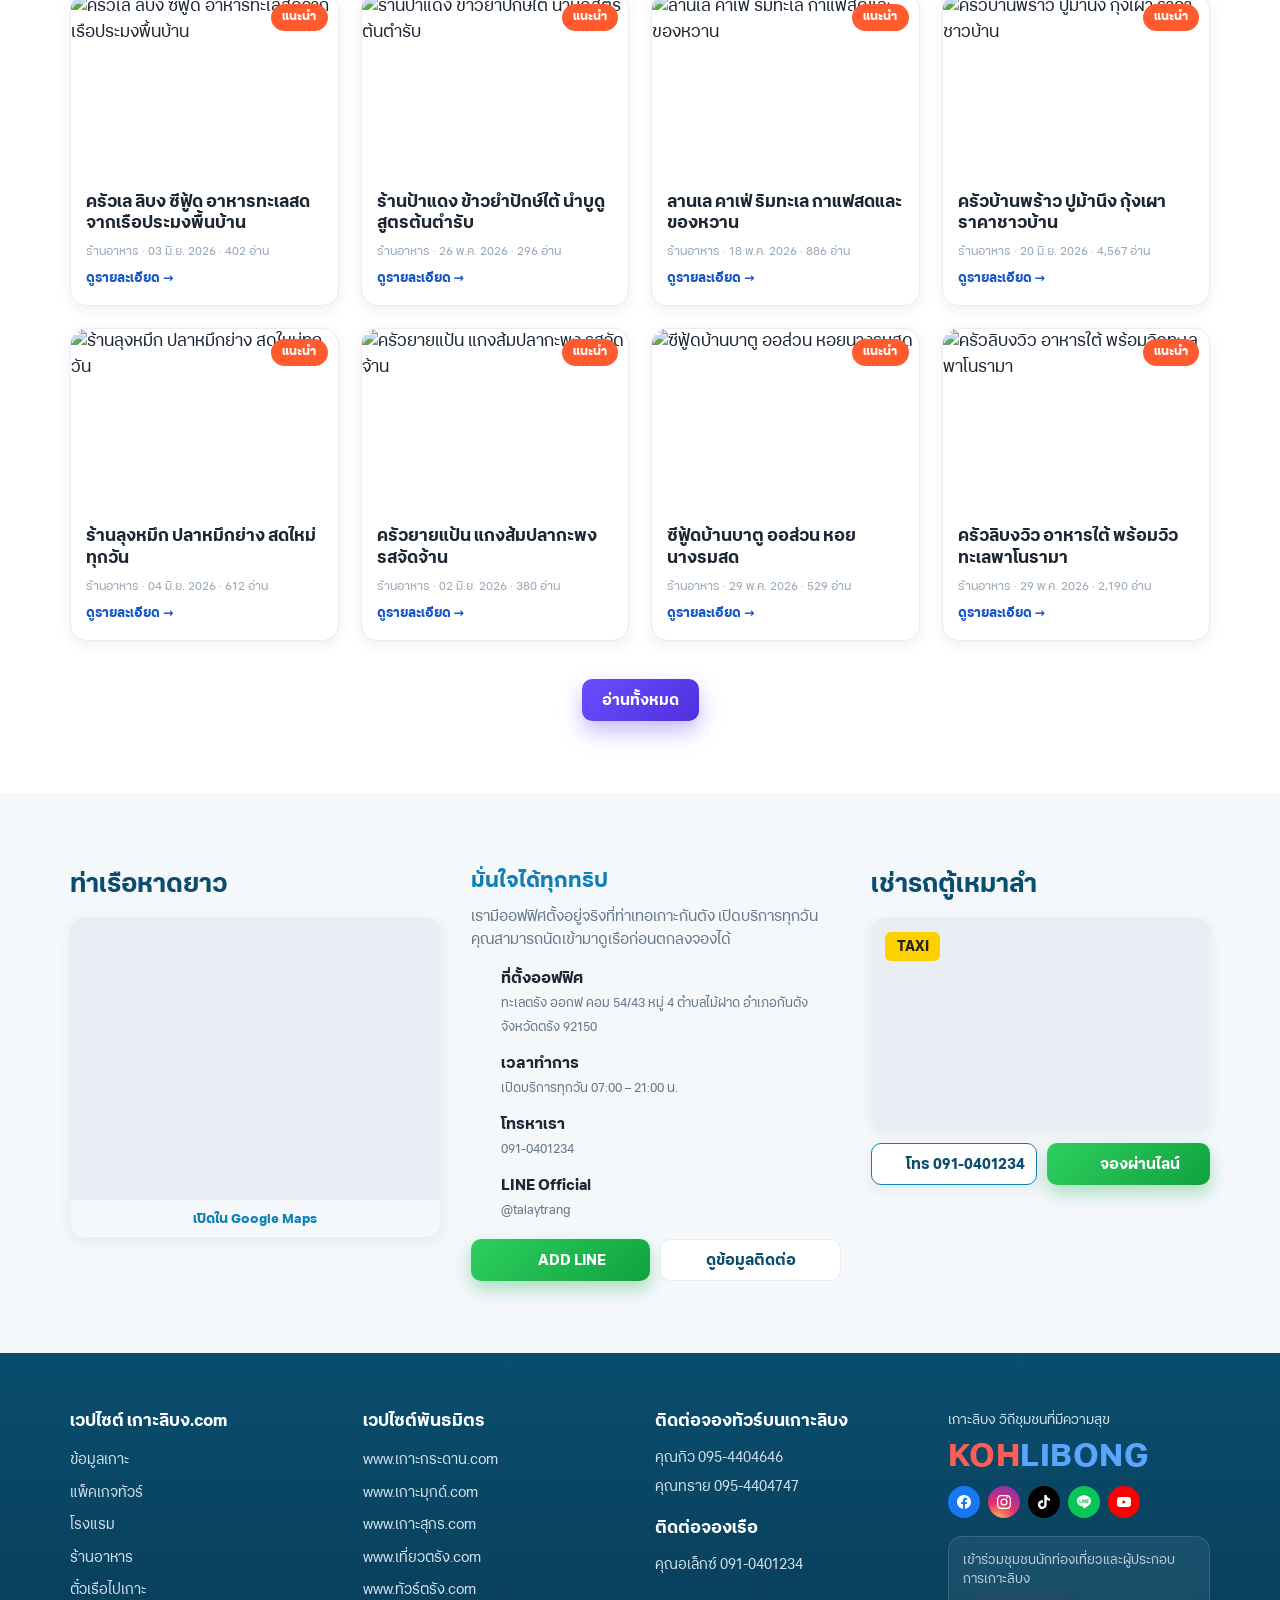
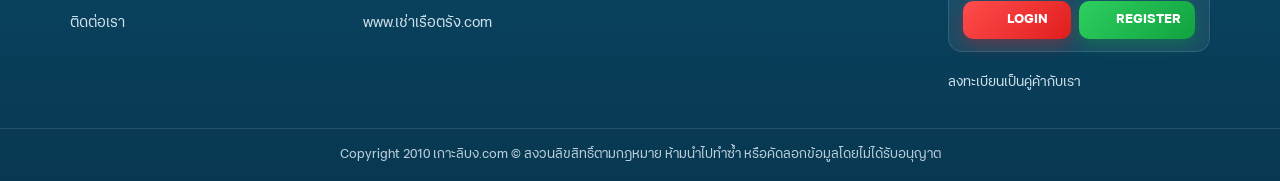
==== commit 62c662dc: "Add production hosting config with local overrides and SITE_BASE auto-detect. Supports config.local." ====
--- a/index.html
+++ b/index.html
@@ -5,7 +5,7 @@
   <meta name="viewport" content="width=device-width, initial-scale=1.0" />
   <title>เกาะลิบง.com — วิถีชุมชนที่มีความสุข | ทัวร์ ที่พัก เรือ ร้านอาหาร</title>
   <meta name="description" content="ศูนย์รวมข้อมูลท่องเที่ยวเกาะลิบง จังหวัดตรัง แพ็คเกจทัวร์ ที่พัก ตั๋วเรือ-เช่าเรือ ร้านอาหาร และรีวิวจริงจากนักท่องเที่ยว" />
-  <meta name="site-base" content="/เกาะลิบง.com" />
+  <meta name="site-base" content="auto" />
   <link rel="preconnect" href="https://images.pexels.com" crossorigin />
   <link rel="preconnect" href="https://xn--72c1af2cbv3ee4v.com" crossorigin />
   <link rel="dns-prefetch" href="https://images.pexels.com" />
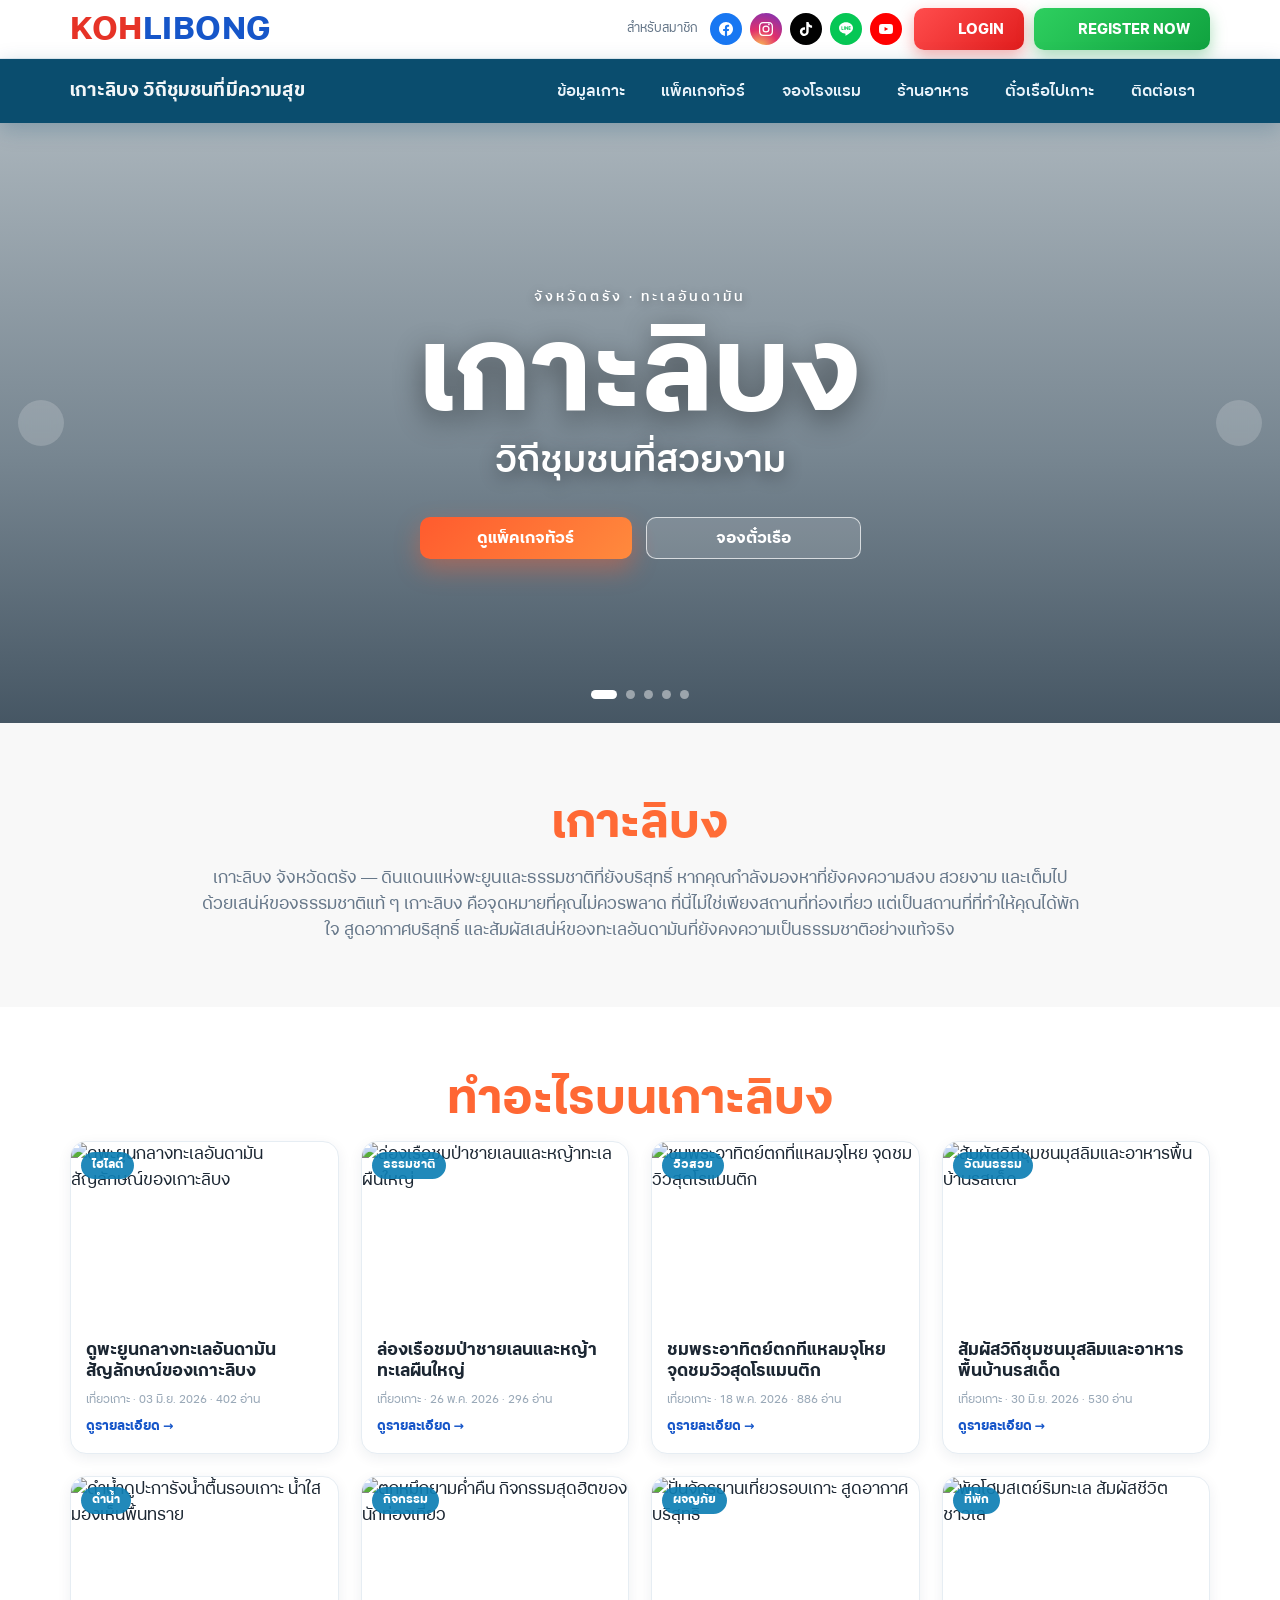
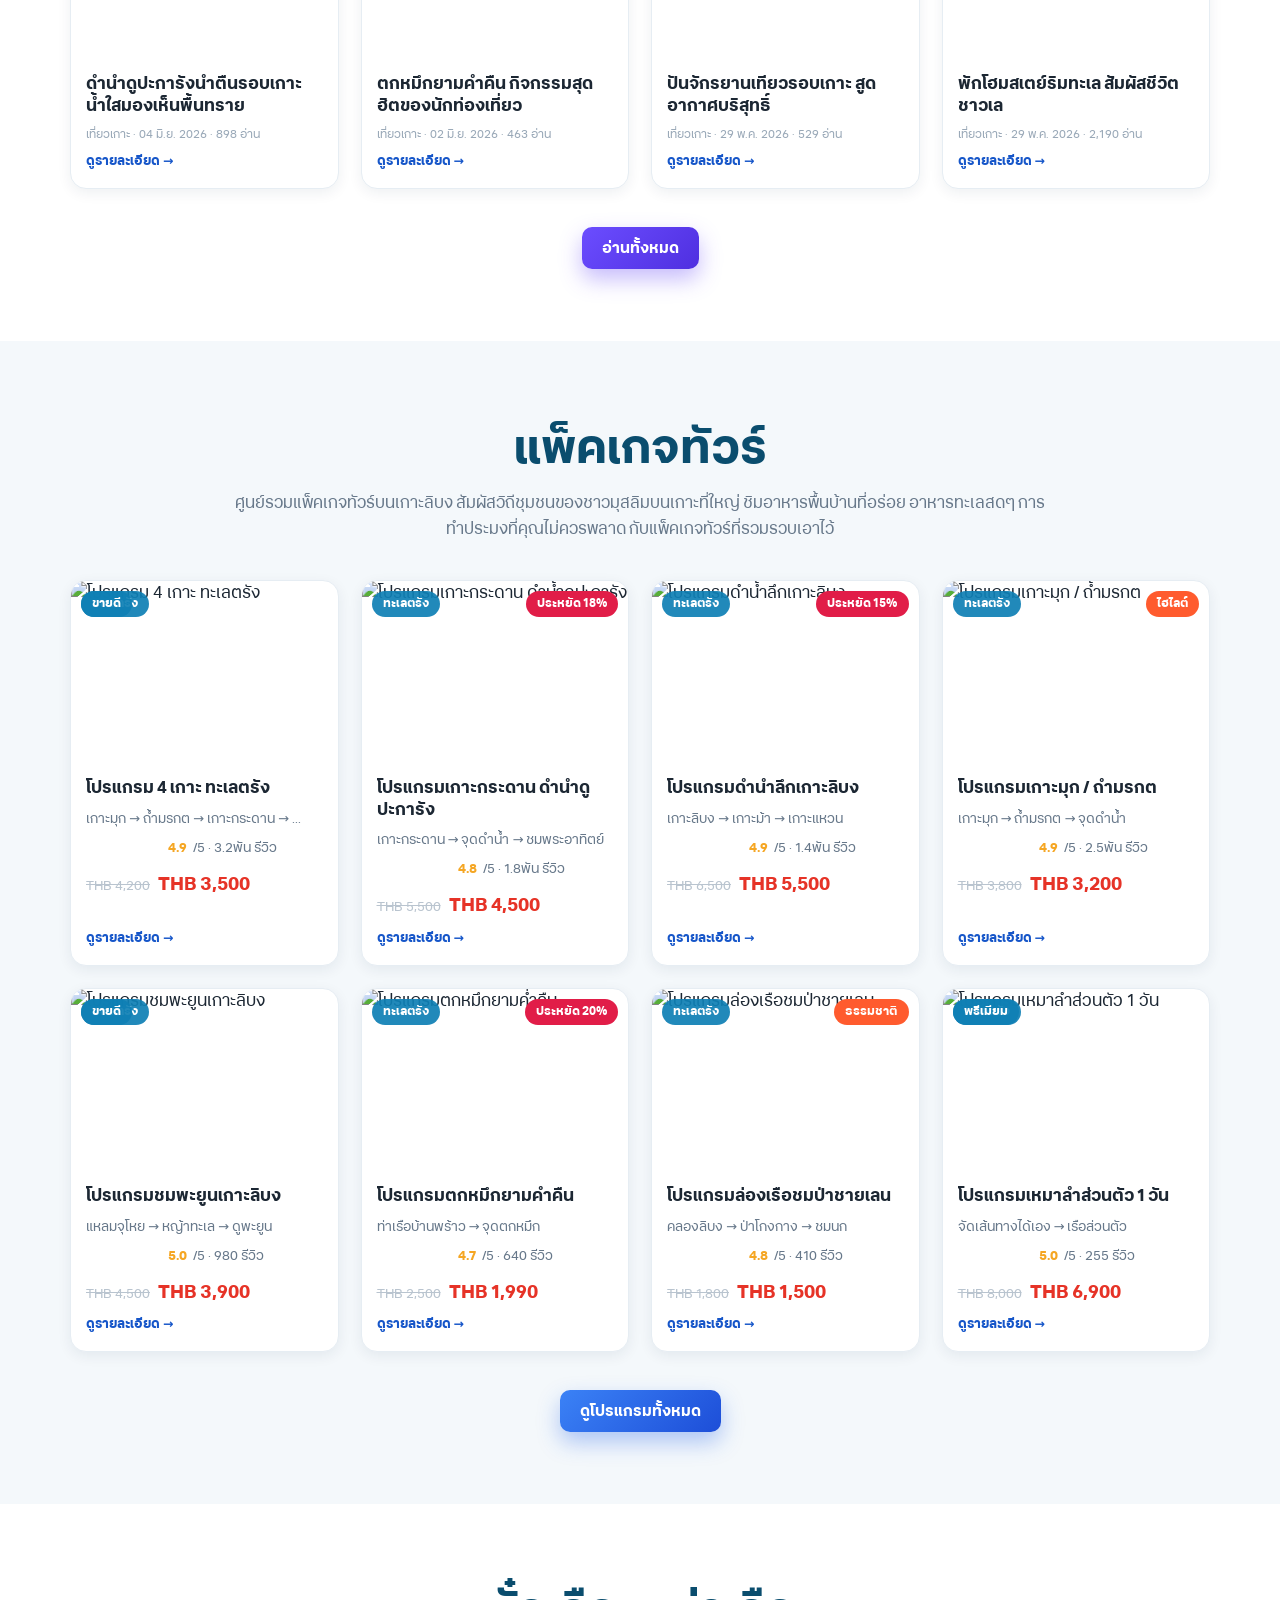
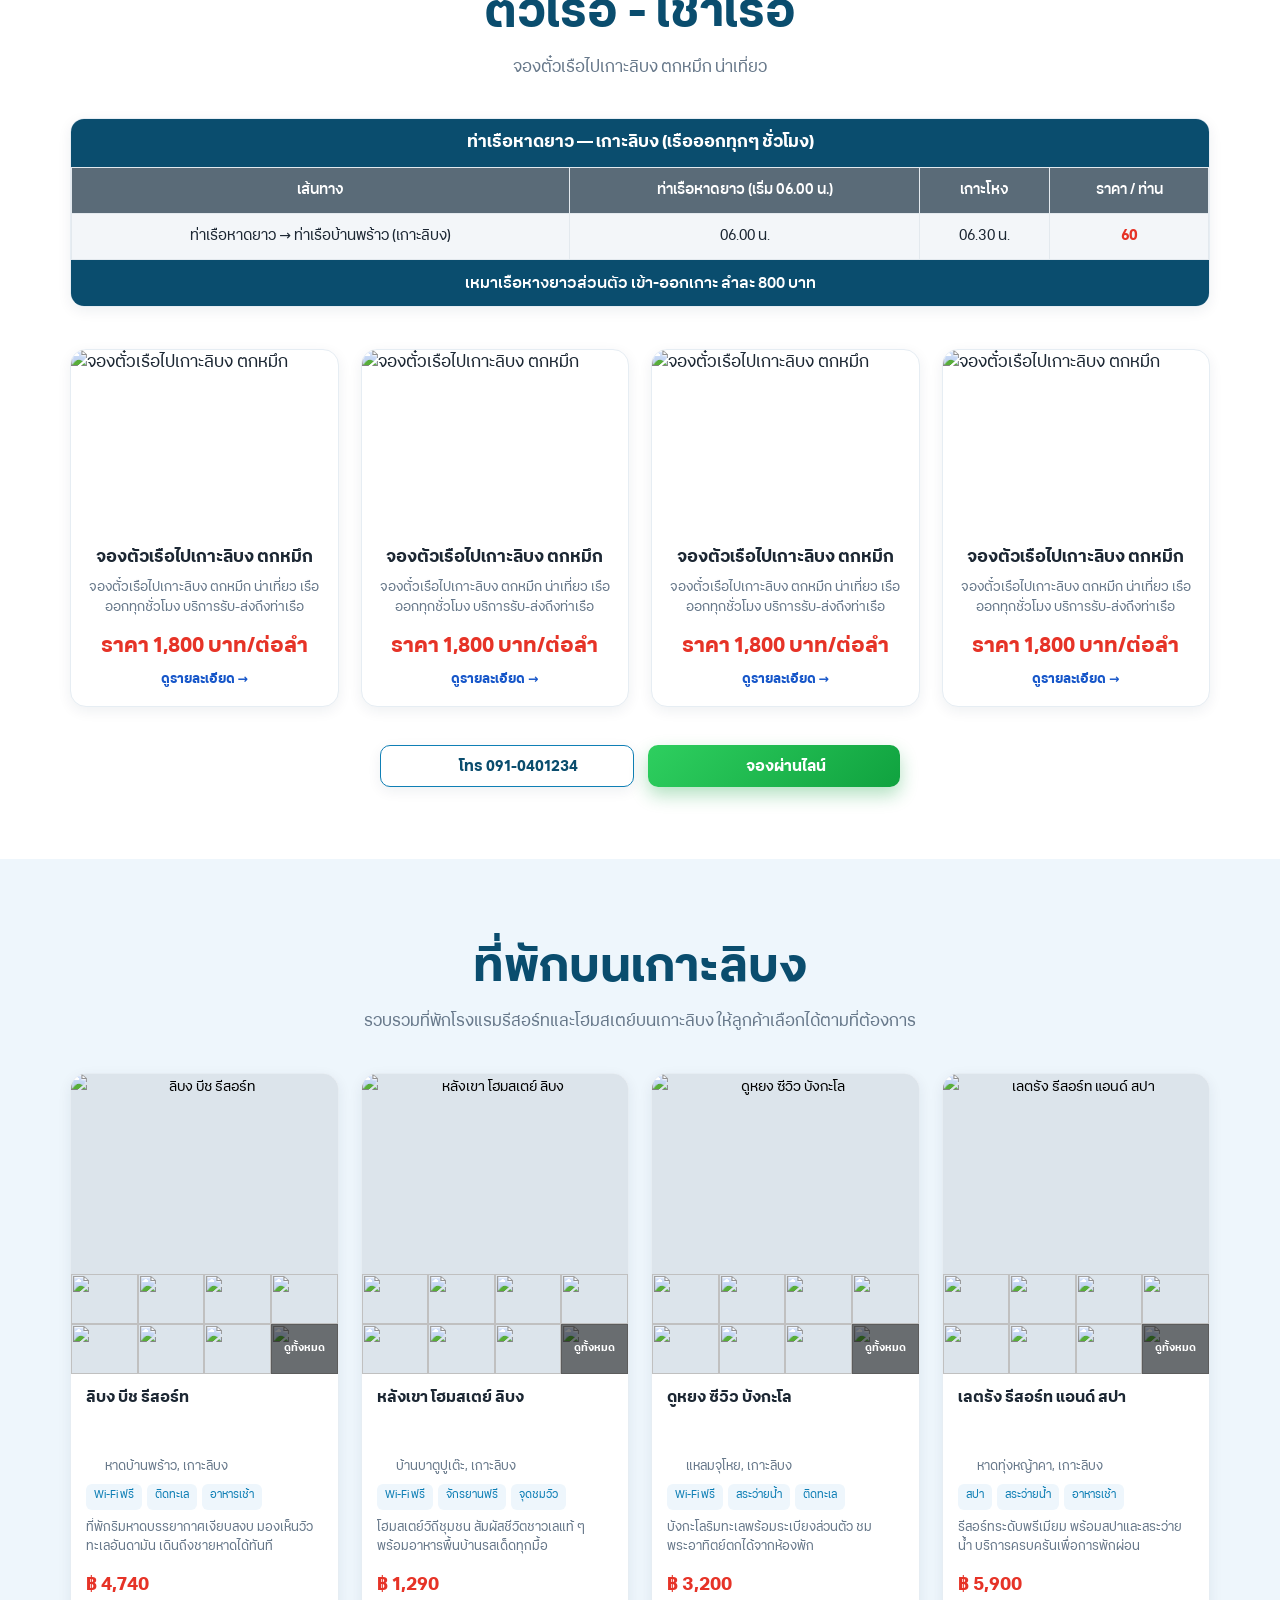
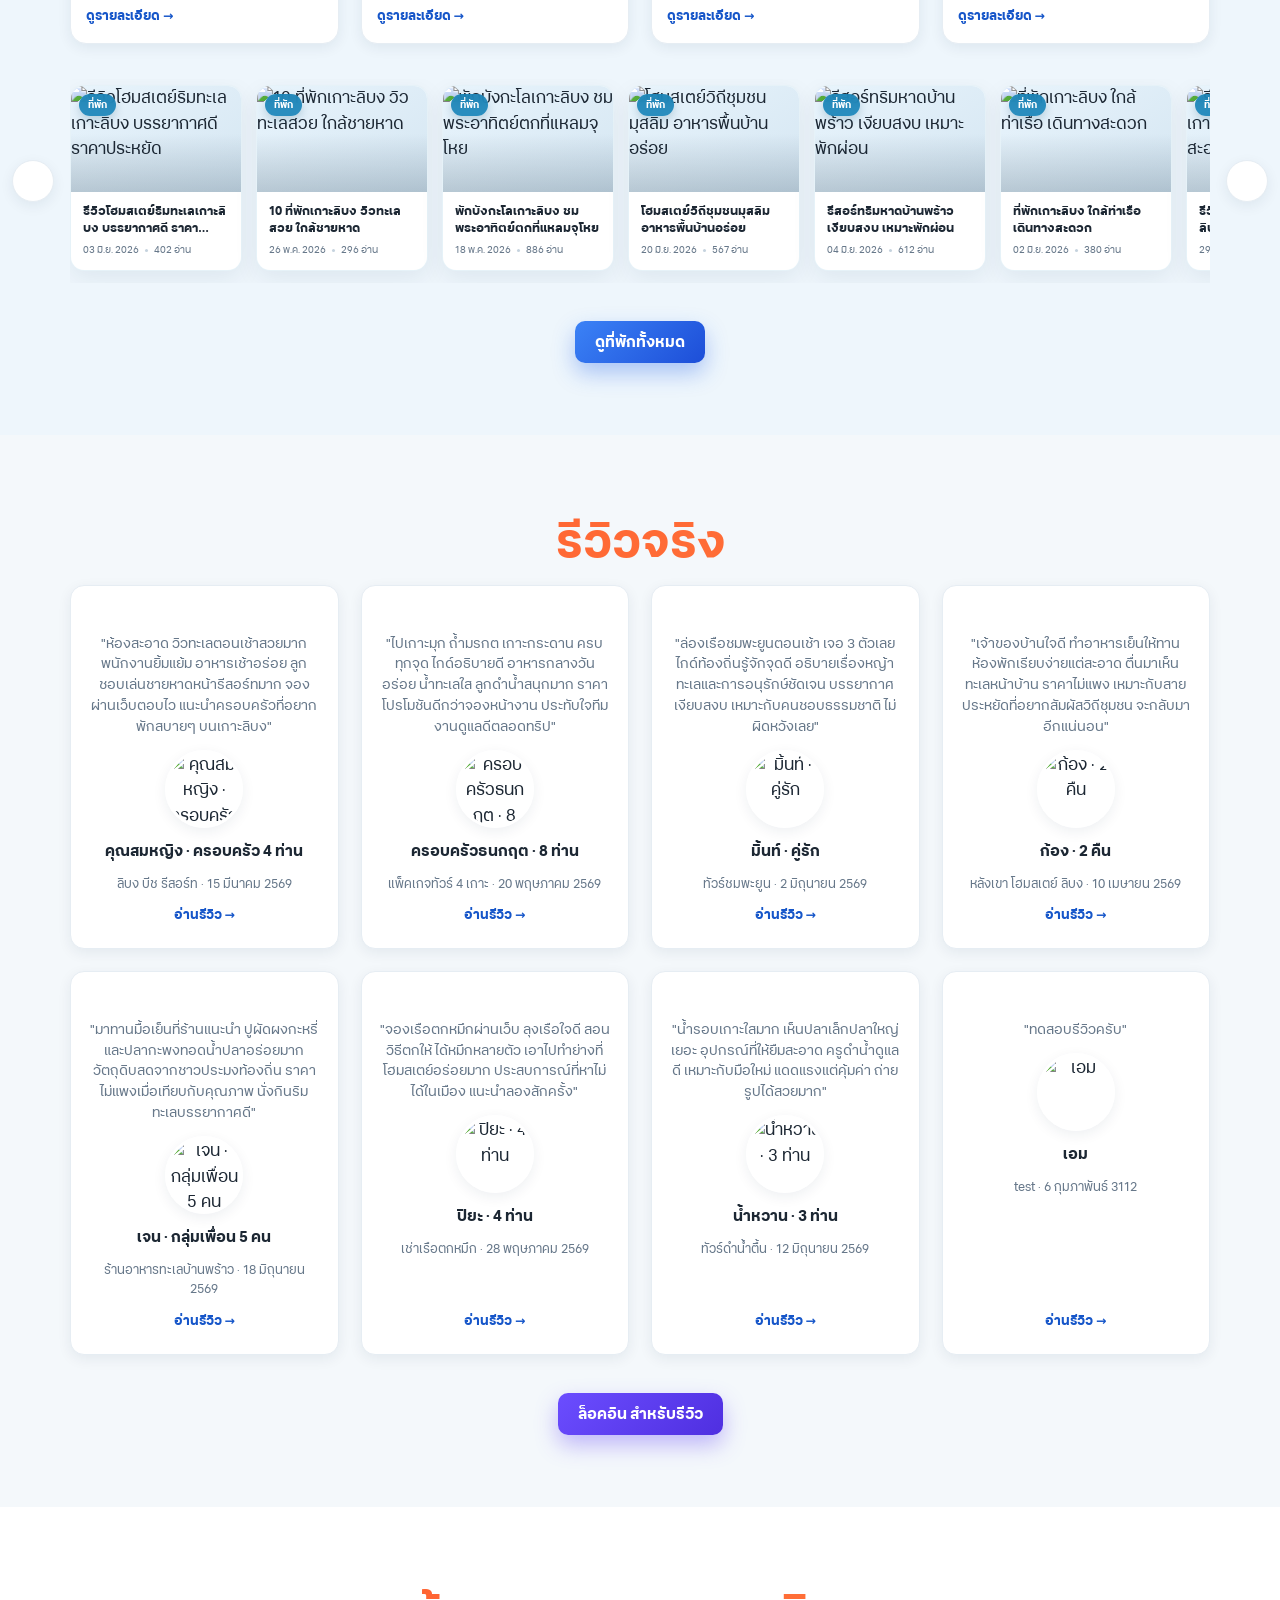
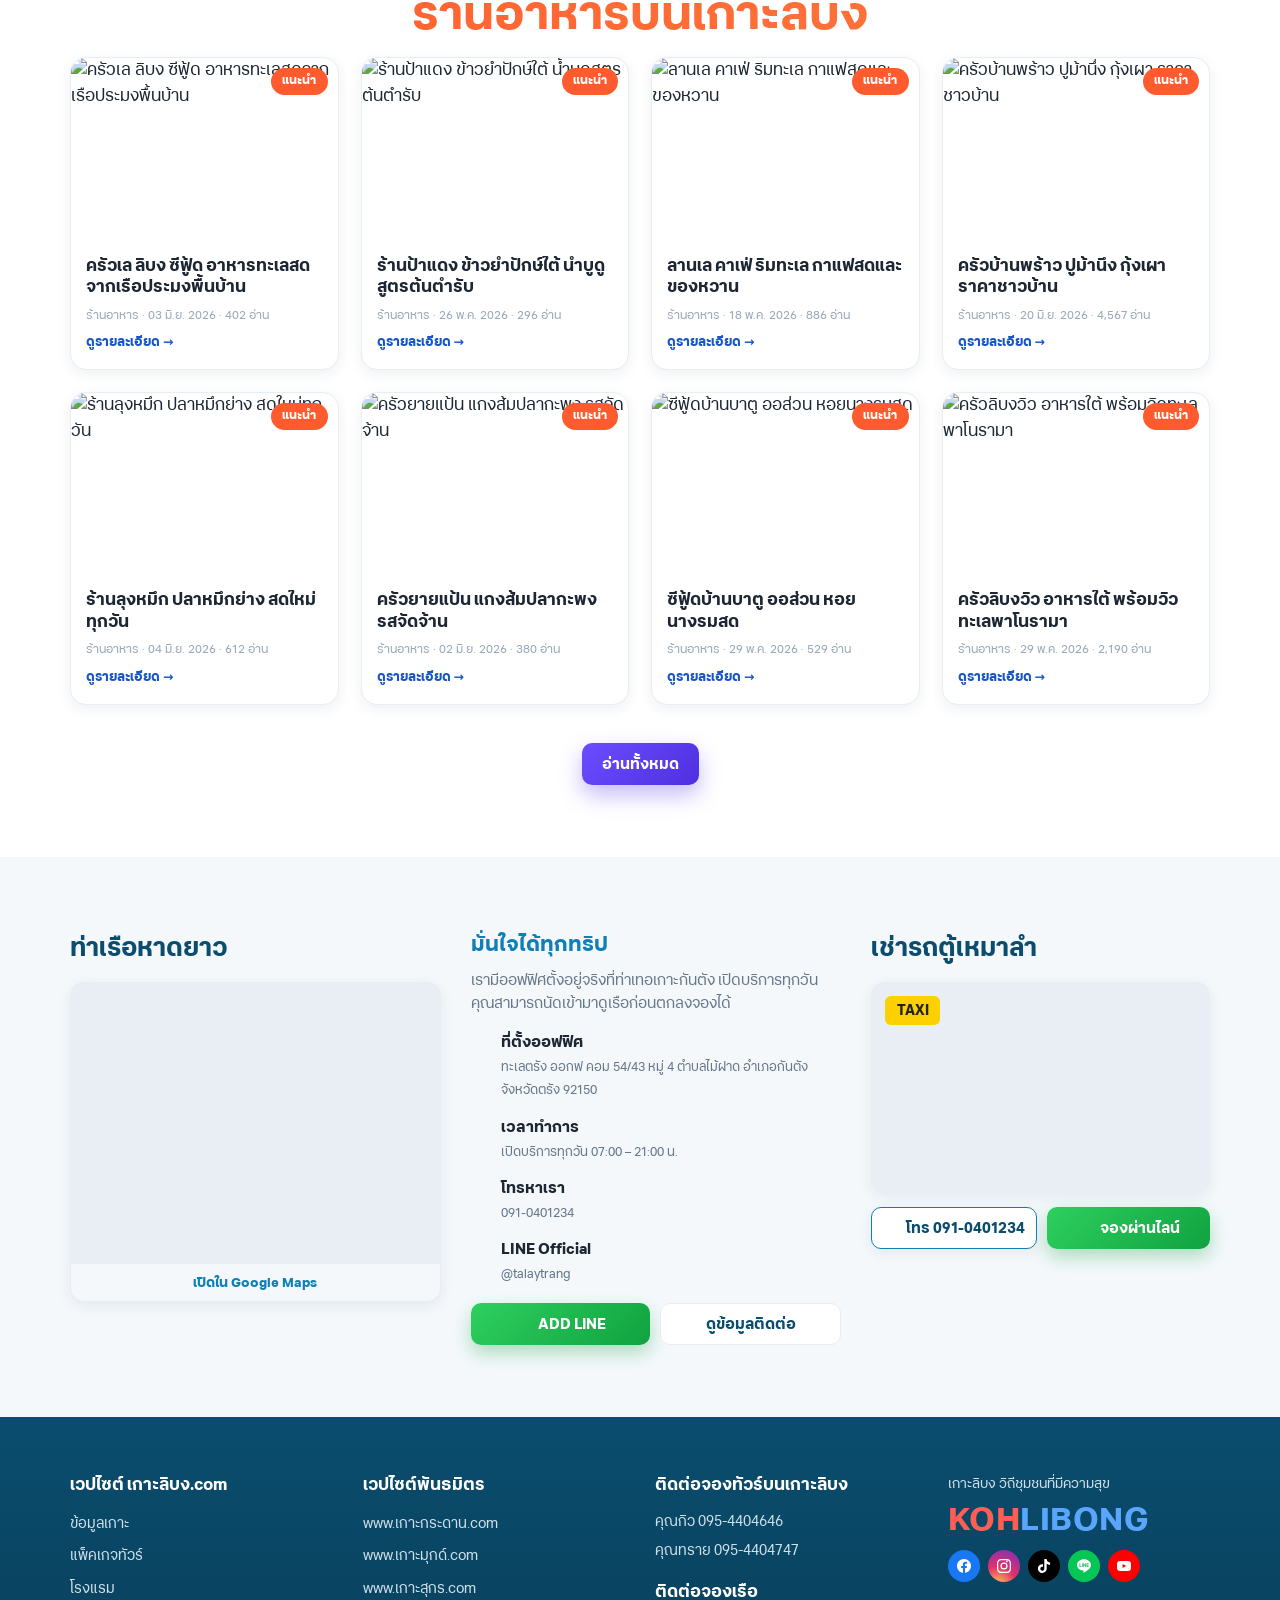
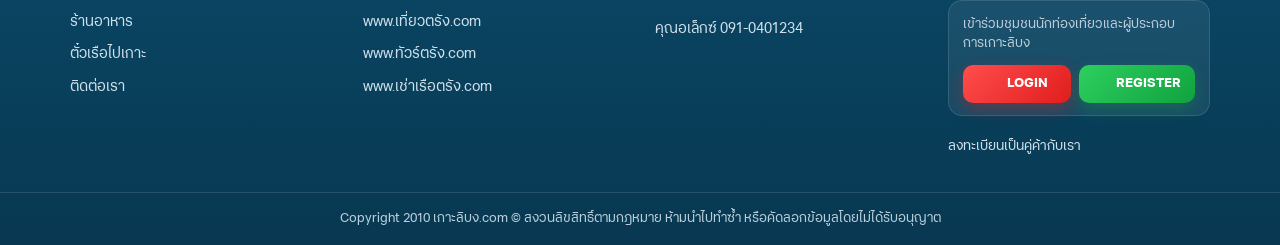
==== commit cb006db2: "Add tour package detail page styled like Talay Trang program view. Replace tour article layout with " ====
--- a/index.html
+++ b/index.html
@@ -310,16 +310,6 @@
     </div>
   </footer>
 
-  <div class="content-modal" id="contentModal" hidden aria-modal="true" role="dialog" aria-labelledby="contentModalTitle">
-    <div class="content-modal__backdrop" data-content-modal-close></div>
-    <div class="content-modal__panel" role="document">
-      <button type="button" class="content-modal__close" data-content-modal-close aria-label="ปิด">
-        <i data-lucide="x" class="icon"></i>
-      </button>
-      <div class="content-modal__scroll" id="contentModalBody"></div>
-    </div>
-  </div>
-
   <div class="gallery-lightbox" id="galleryLightbox" hidden>
     <button type="button" class="gallery-lightbox__close" aria-label="ปิด"><i data-lucide="x" class="icon"></i></button>
     <button type="button" class="gallery-lightbox__prev" aria-label="ก่อนหน้า"><i data-lucide="chevron-left" class="icon"></i></button>
@@ -332,7 +322,7 @@
 
   <a href="#home" class="to-top" id="toTop" aria-label="กลับขึ้นบน"><i data-lucide="chevron-up" class="icon"></i></a>
 
-  <script src="https://unpkg.com/lucide@0.474.0/dist/umd/lucide.min.js" defer></script>
   <script src="js/main.js" defer></script>
+  <script src="https://unpkg.com/lucide@0.474.0/dist/umd/lucide.min.js" async></script>
 </body>
 </html>
--- a/css/style.css
+++ b/css/style.css
@@ -512,8 +512,8 @@
 
 /* ---- Content detail modal ---- */
 .content-modal{
-  position:fixed;inset:0;z-index:210;display:grid;place-items:center;
-  padding:20px 16px;
+  position:fixed;inset:0;z-index:210;
+  display:grid;justify-items:center;align-items:stretch;padding:0;
 }
 .content-modal[hidden]{display:none!important}
 .content-modal__backdrop{
@@ -521,8 +521,8 @@
   backdrop-filter:blur(4px);
 }
 .content-modal__panel{
-  position:relative;width:min(640px,100%);max-height:min(90vh,820px);
-  background:#fff;border-radius:18px;box-shadow:0 24px 64px rgba(8,24,38,.28);
+  position:relative;width:min(1152px,77vw);height:100%;max-height:none;
+  background:#fff;border-radius:0;box-shadow:0 24px 64px rgba(8,24,38,.28);
   display:flex;flex-direction:column;overflow:hidden;
   animation:contentModalIn .28s ease;
 }
@@ -538,7 +538,7 @@
 }
 .content-modal__close:hover{background:rgba(15,23,42,.78)}
 .content-modal__scroll{
-  overflow-y:auto;overscroll-behavior:contain;
+  overflow-y:auto;overscroll-behavior:contain;flex:1;min-height:0;
 }
 .content-modal__hero{
   position:relative;aspect-ratio:16/9;background:#e8eef3;
@@ -546,23 +546,34 @@
 .content-modal__hero img{
   width:100%;height:100%;object-fit:cover;display:block;
 }
-.content-modal__body{padding:24px 24px 28px}
+.content-modal__body{padding:28px 28px 32px}
 .content-modal__tag{
   display:inline-block;margin-bottom:10px;padding:4px 12px;
   border-radius:999px;background:rgba(15,127,181,.12);color:var(--libong-blue,#1656c9);
   font-size:.76rem;font-weight:700;
 }
 .content-modal__title{
-  margin:0 0 12px;font-family:var(--font);font-size:1.35rem;
+  margin:0 0 12px;font-family:var(--font);font-size:1.45rem;
   line-height:1.35;color:var(--ink);
 }
 .content-modal__meta{
-  display:flex;flex-wrap:wrap;gap:8px 16px;margin-bottom:14px;
+  display:flex;flex-wrap:wrap;gap:8px 16px;margin-bottom:16px;
   font-size:.84rem;color:var(--muted);
 }
 .content-modal__meta-item{display:inline-flex;align-items:center;gap:6px}
 .content-modal__desc{
-  font-size:.92rem;line-height:1.65;color:#4a5d6b;margin:0 0 18px;
+  font-size:.95rem;line-height:1.8;color:#3d5160;margin:0 0 14px;
+}
+.content-modal__points{
+  margin:4px 0 22px;padding:0;list-style:none;
+  display:grid;gap:8px;
+}
+.content-modal__points li{
+  position:relative;padding-left:18px;font-size:.9rem;line-height:1.5;color:#3d5160;
+}
+.content-modal__points li::before{
+  content:"";position:absolute;left:0;top:.55em;width:7px;height:7px;
+  border-radius:50%;background:var(--ocean);
 }
 .content-modal__gallery{
   display:flex;gap:8px;overflow-x:auto;margin-bottom:18px;padding-bottom:4px;
@@ -572,6 +583,20 @@
   flex:0 0 120px;width:120px;height:84px;object-fit:cover;
   border-radius:10px;border:1px solid var(--border);scroll-snap-align:start;
 }
+.article-figure{
+  margin:32px 0;
+}
+.article-figure img{
+  width:100%;height:auto;display:block;
+  aspect-ratio:16/10;object-fit:cover;
+  border-radius:4px;background:#e8eef3;
+}
+.article-page .content-modal__desc{
+  font-size:1.05rem;line-height:2;color:#2b3540;
+}
+.article-page .content-modal__desc + .content-modal__desc{
+  margin-top:4px;
+}
 .content-modal__price{
   display:flex;align-items:baseline;flex-wrap:wrap;gap:8px;margin-bottom:20px;
 }
@@ -590,10 +615,158 @@
 }
 .content-modal__cta{
   display:inline-flex;align-items:center;justify-content:center;
-  width:100%;text-align:center;text-decoration:none;
+  width:100%;text-align:center;text-decoration:none;margin-bottom:8px;
+}
+.article-share{
+  display:flex;flex-direction:column;align-items:flex-start;gap:12px;
+  padding:18px 0;margin:8px 0 24px;
+  border-top:1px solid #eceff3;border-bottom:1px solid #eceff3;
+}
+.article-share--bottom{
+  margin:28px 0 16px;border-top:1px solid #eceff3;border-bottom:0;
+}
+.article-share__label{
+  font-size:.95rem;font-weight:700;color:var(--ink);letter-spacing:.01em;
+}
+.article-share__actions{
+  display:flex;flex-wrap:wrap;align-items:center;gap:10px;
+}
+.article-share__icon{
+  width:36px;height:36px;border-radius:50%;
+  display:grid;place-items:center;color:#fff;text-decoration:none;
+  transition:transform .15s ease,filter .15s ease;
+}
+.article-share__icon:hover{transform:scale(1.06);filter:brightness(1.05);color:#fff}
+.article-share__icon svg{width:18px;height:18px;display:block}
+.article-share__icon--line{background:#06c755}
+.article-share__icon--x{background:#000}
+.article-share__icon--fb{background:#1877f2}
+.article-share__copy{
+  display:inline-flex;align-items:center;gap:10px;
+  padding:7px 18px 7px 8px;border-radius:999px;
+  border:1px solid #d8dee6;background:#fff;
+  font-size:.84rem;font-weight:600;color:#2b3540;cursor:pointer;
+  transition:border-color .15s ease,background .15s ease;
+}
+.article-share__copy:hover{border-color:#b8c4d0;background:#fafbfc}
+.article-share__copy-icon{
+  width:28px;height:28px;border-radius:50%;background:#e53935;color:#fff;
+  display:grid;place-items:center;flex-shrink:0;
+}
+.article-share__copy-icon svg{width:14px;height:14px;display:block}
+.content-modal__layout{
+  display:grid;grid-template-columns:minmax(0,1fr) 320px;align-items:start;
+}
+.content-modal__article{min-width:0;border-right:1px solid var(--border)}
+.content-rail{
+  position:sticky;top:0;padding:22px 18px 28px;
+  background:#f7fafc;border-left:0;
+}
+.content-rail__group + .content-rail__group{margin-top:22px}
+.content-rail__title{
+  margin:0 0 12px;font-size:.78rem;font-weight:700;letter-spacing:.04em;
+  text-transform:uppercase;color:var(--ocean-deep);
+}
+.content-rail__item{
+  display:grid;grid-template-columns:84px 1fr;gap:10px;align-items:center;
+  width:100%;padding:0;margin:0 0 12px;border:0;background:transparent;
+  text-align:left;cursor:pointer;color:inherit;text-decoration:none;
+  font:inherit;transition:transform .2s ease;
+}
+.content-rail__item:last-child{margin-bottom:0}
+.content-rail__item img{
+  width:84px;height:64px;object-fit:cover;border-radius:8px;display:block;
+  background:#e8eef3;
+}
+.content-rail__copy{display:flex;flex-direction:column;gap:2px;min-width:0}
+.content-rail__kicker{
+  font-size:.68rem;font-weight:700;color:var(--libong-blue,#1656c9);
+}
+.content-rail__name{
+  font-size:.82rem;font-weight:600;line-height:1.35;color:var(--ink);
+  display:-webkit-box;-webkit-line-clamp:2;-webkit-box-orient:vertical;overflow:hidden;
+}
+.content-rail__meta,.content-rail__price{
+  font-size:.72rem;color:var(--muted);
+}
+.content-rail__price{color:var(--koh-red);font-weight:700}
+.content-rail__item:hover{transform:translateX(3px)}
+.content-rail__item:hover .content-rail__name{color:var(--libong-blue,#1656c9)}
+.popular-tags{margin:36px 0 8px;padding-top:8px}
+.popular-tags__title{
+  position:relative;margin:0 0 14px;padding:4px 0 0 14px;
+  font-size:1.05rem;font-weight:700;color:#2b3540;text-transform:none;letter-spacing:0;
+}
+.popular-tags__title::before{
+  content:"";position:absolute;left:0;top:0;width:12px;height:14px;
+  border-left:3px solid var(--koh-red);border-top:3px solid var(--koh-red);
+}
+.popular-tags__list{display:flex;flex-wrap:wrap;gap:8px}
+.popular-tags__tag{
+  display:inline-flex;align-items:center;padding:7px 14px;border-radius:8px;
+  background:var(--koh-red);color:#fff;font-size:.82rem;font-weight:600;
+  text-decoration:none;line-height:1.2;transition:filter .15s ease,transform .15s ease;
+}
+.popular-tags__tag:hover{filter:brightness(1.08);transform:translateY(-1px);color:#fff}
+.content-rail .popular-tags{margin:32px 0 0;padding-top:24px;border-top:1px solid var(--border)}
+.content-rail .popular-tags__title{font-size:.95rem}
+.content-rail .popular-tags__tag{padding:6px 10px;font-size:.75rem}
+.review-card--clickable{cursor:pointer}
+.review-card--clickable:focus-visible{outline:2px solid var(--libong-blue,#1656c9);outline-offset:3px}
+@media (max-width:860px){
+  .content-modal__layout{grid-template-columns:1fr}
+  .content-modal__article{border-right:0;border-bottom:1px solid var(--border)}
+  .content-rail{position:static;padding:20px 18px 24px}
+  .content-modal__panel{width:100%}
 }
 .mini-slider__card--clickable{cursor:pointer}
 .mini-slider__card--clickable:focus-visible{outline:2px solid var(--libong-blue,#1656c9);outline-offset:2px}
+
+/* ---- Article page (full page, not popup) ---- */
+.article-page{
+  background:#fff;min-height:70vh;
+}
+.article-page__shell{
+  width:min(1152px,100%);margin:0 auto;background:#fff;
+}
+.article-page__crumb{
+  display:flex;flex-wrap:wrap;align-items:center;gap:8px;
+  padding:18px 0 12px;font-size:.84rem;color:var(--muted);
+}
+.article-page__crumb a{color:var(--libong-blue,#1656c9);text-decoration:none;font-weight:600}
+.article-page__crumb a:hover{text-decoration:underline}
+.article-page .content-modal__layout{
+  min-height:60vh;
+}
+.article-page .content-rail{
+  position:sticky;top:var(--header-h);
+}
+.article-page .content-modal__hero{
+  max-height:420px;
+}
+.article-page .content-modal__body{
+  padding:24px 24px 32px 0;
+}
+.article-page__crumb a{color:var(--libong-blue,#1656c9);text-decoration:none;font-weight:600}
+.article-page__crumb a:hover{text-decoration:underline}
+.article-page .content-modal__layout{
+  min-height:60vh;
+}
+.article-page .content-rail{
+  position:sticky;top:var(--header-h);
+}
+.article-page .content-modal__hero{
+  max-height:420px;
+}
+.article-page__missing{
+  padding:64px 28px;text-align:center;
+}
+.article-page__missing p{margin-bottom:16px;color:var(--muted)}
+@media (max-width:860px){
+  .article-page .content-rail{position:static}
+  .article-page__crumb{padding:16px 16px 10px}
+  .article-page .content-modal__body{padding:20px 16px 28px}
+}
 
 /* ---- Review cards ---- */
 .review-card{
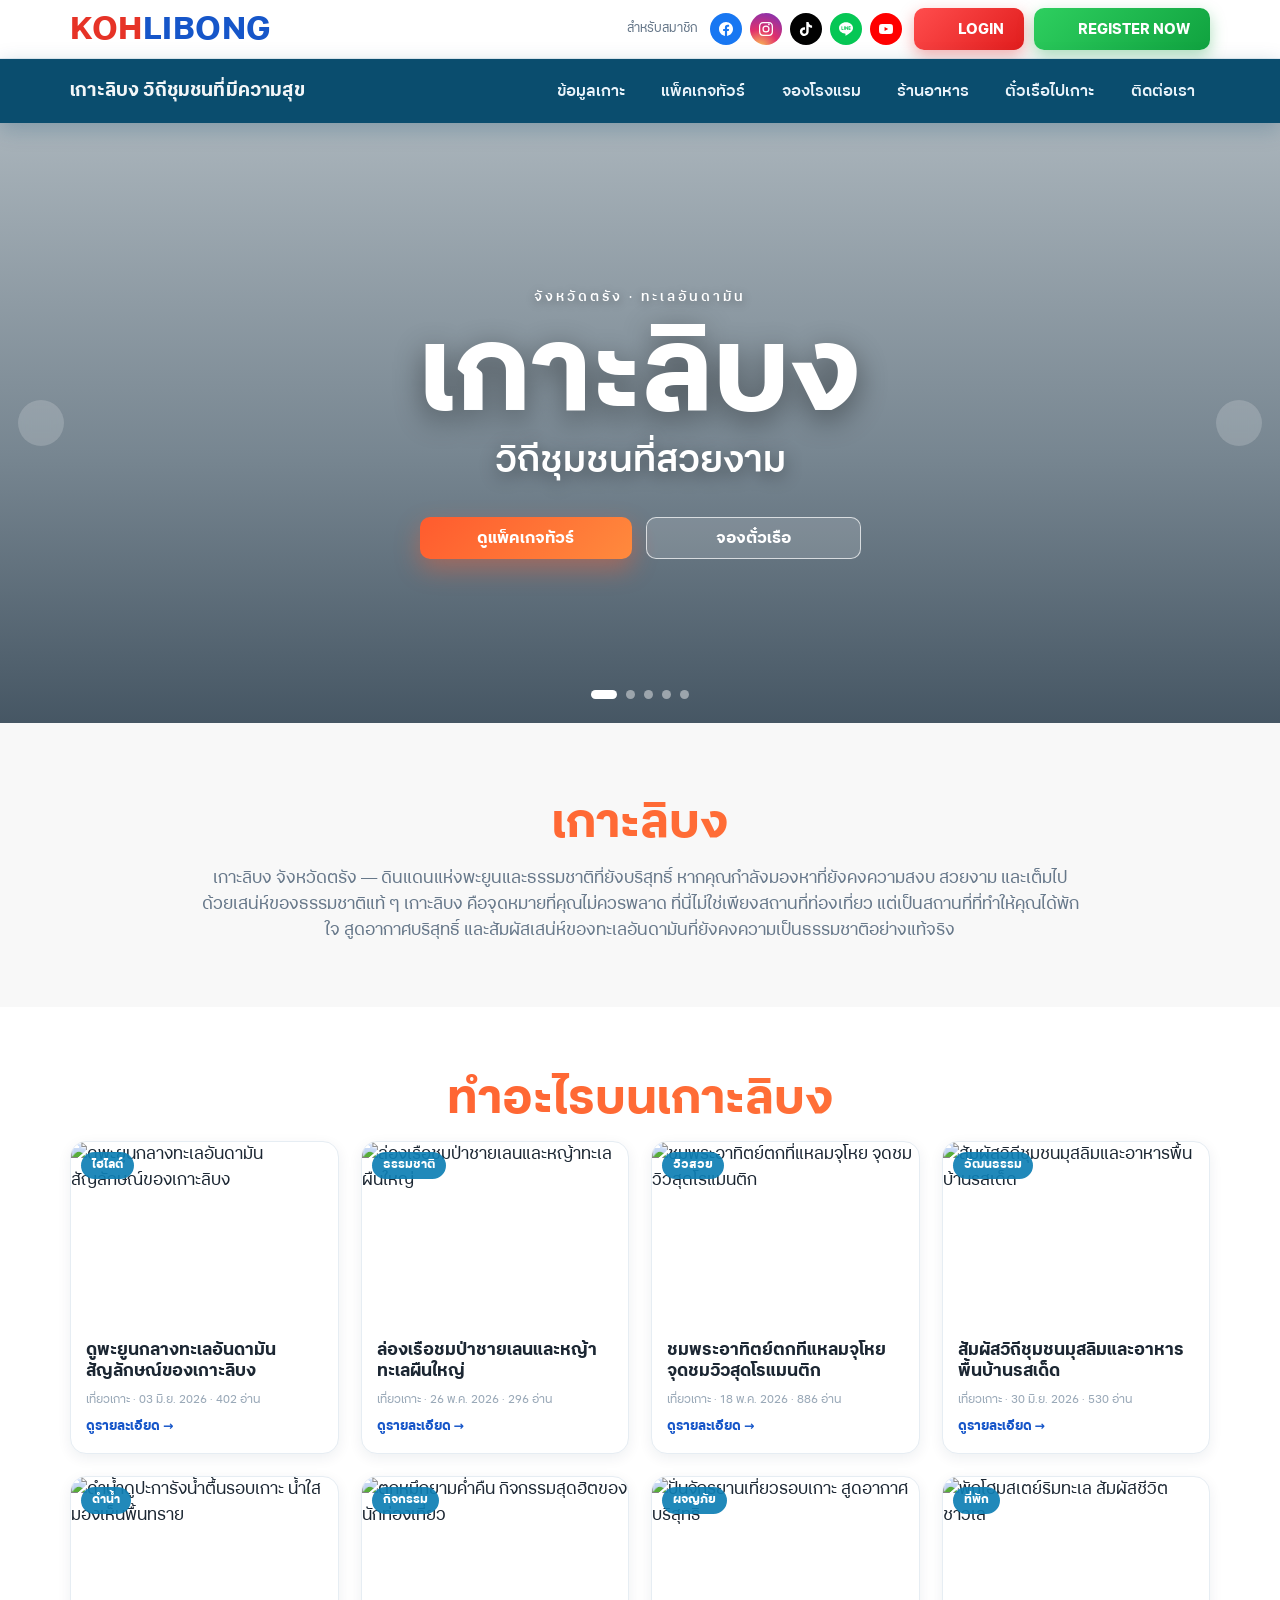
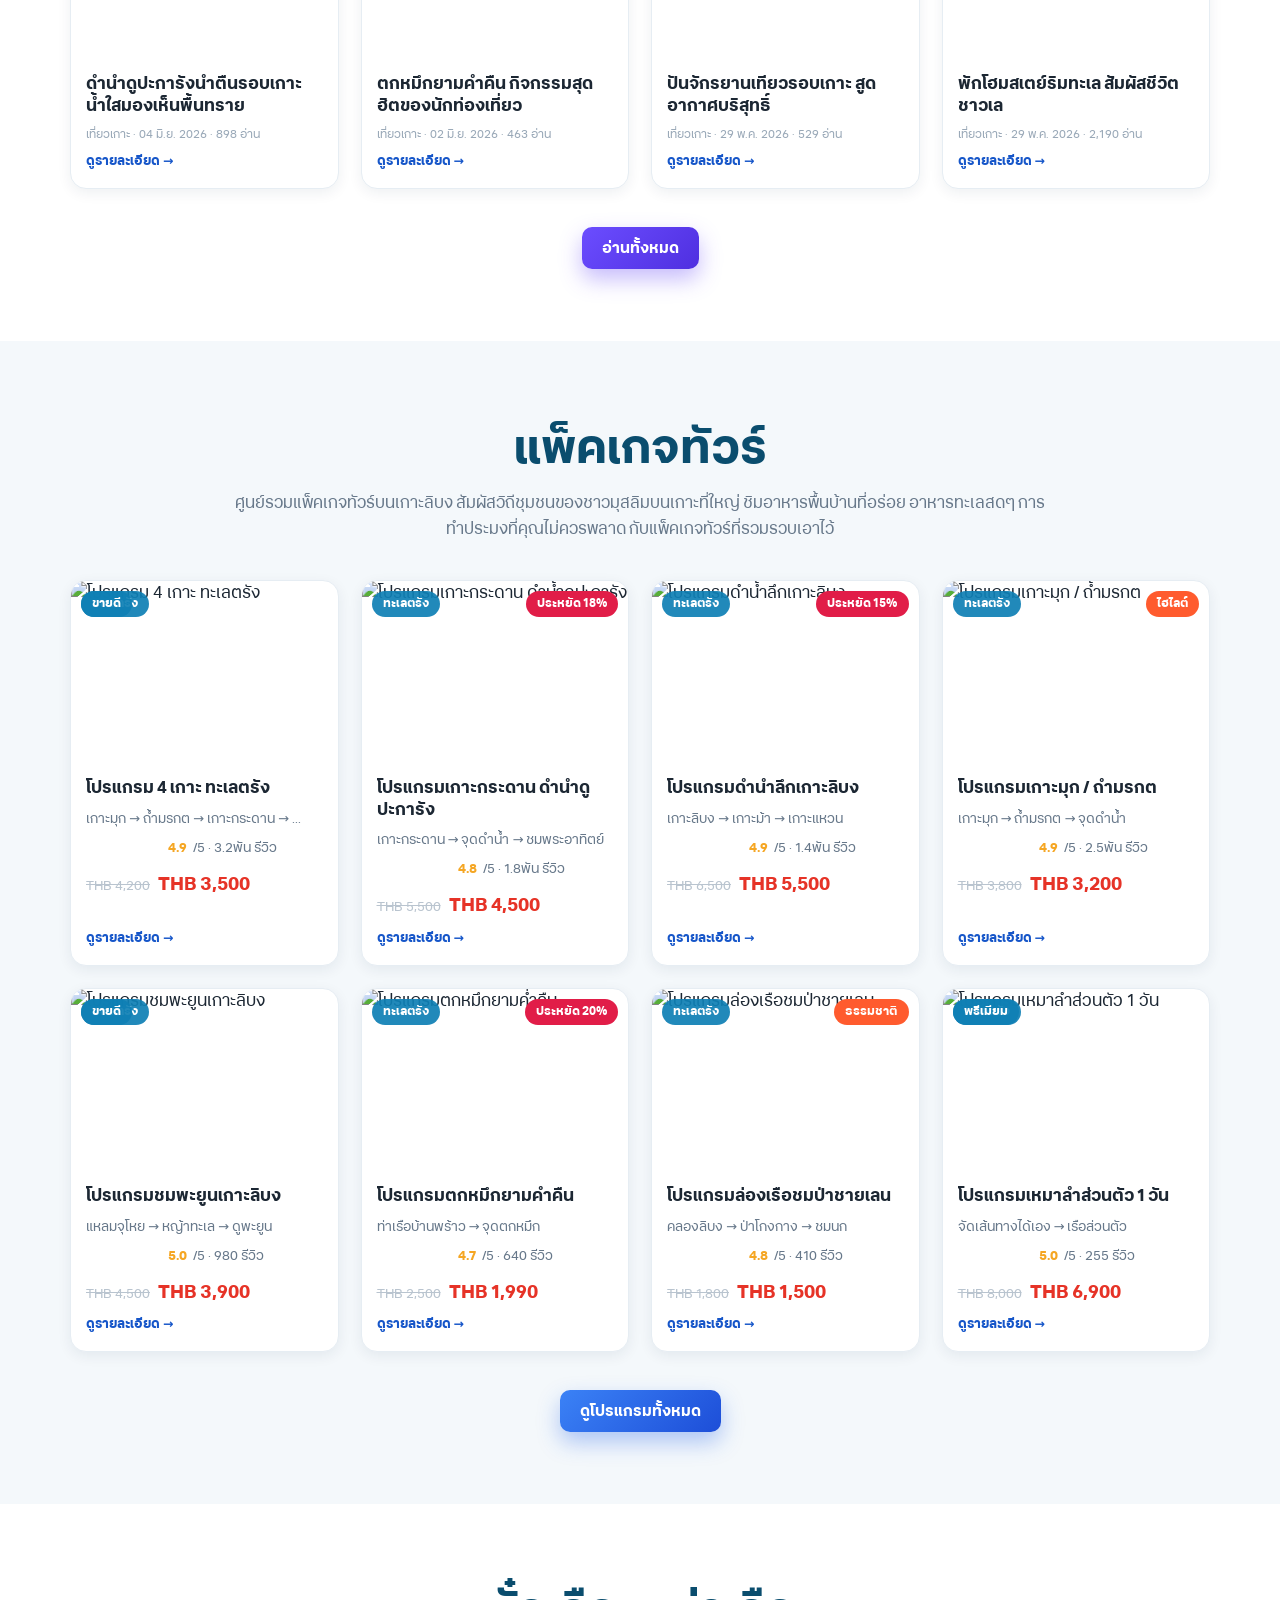
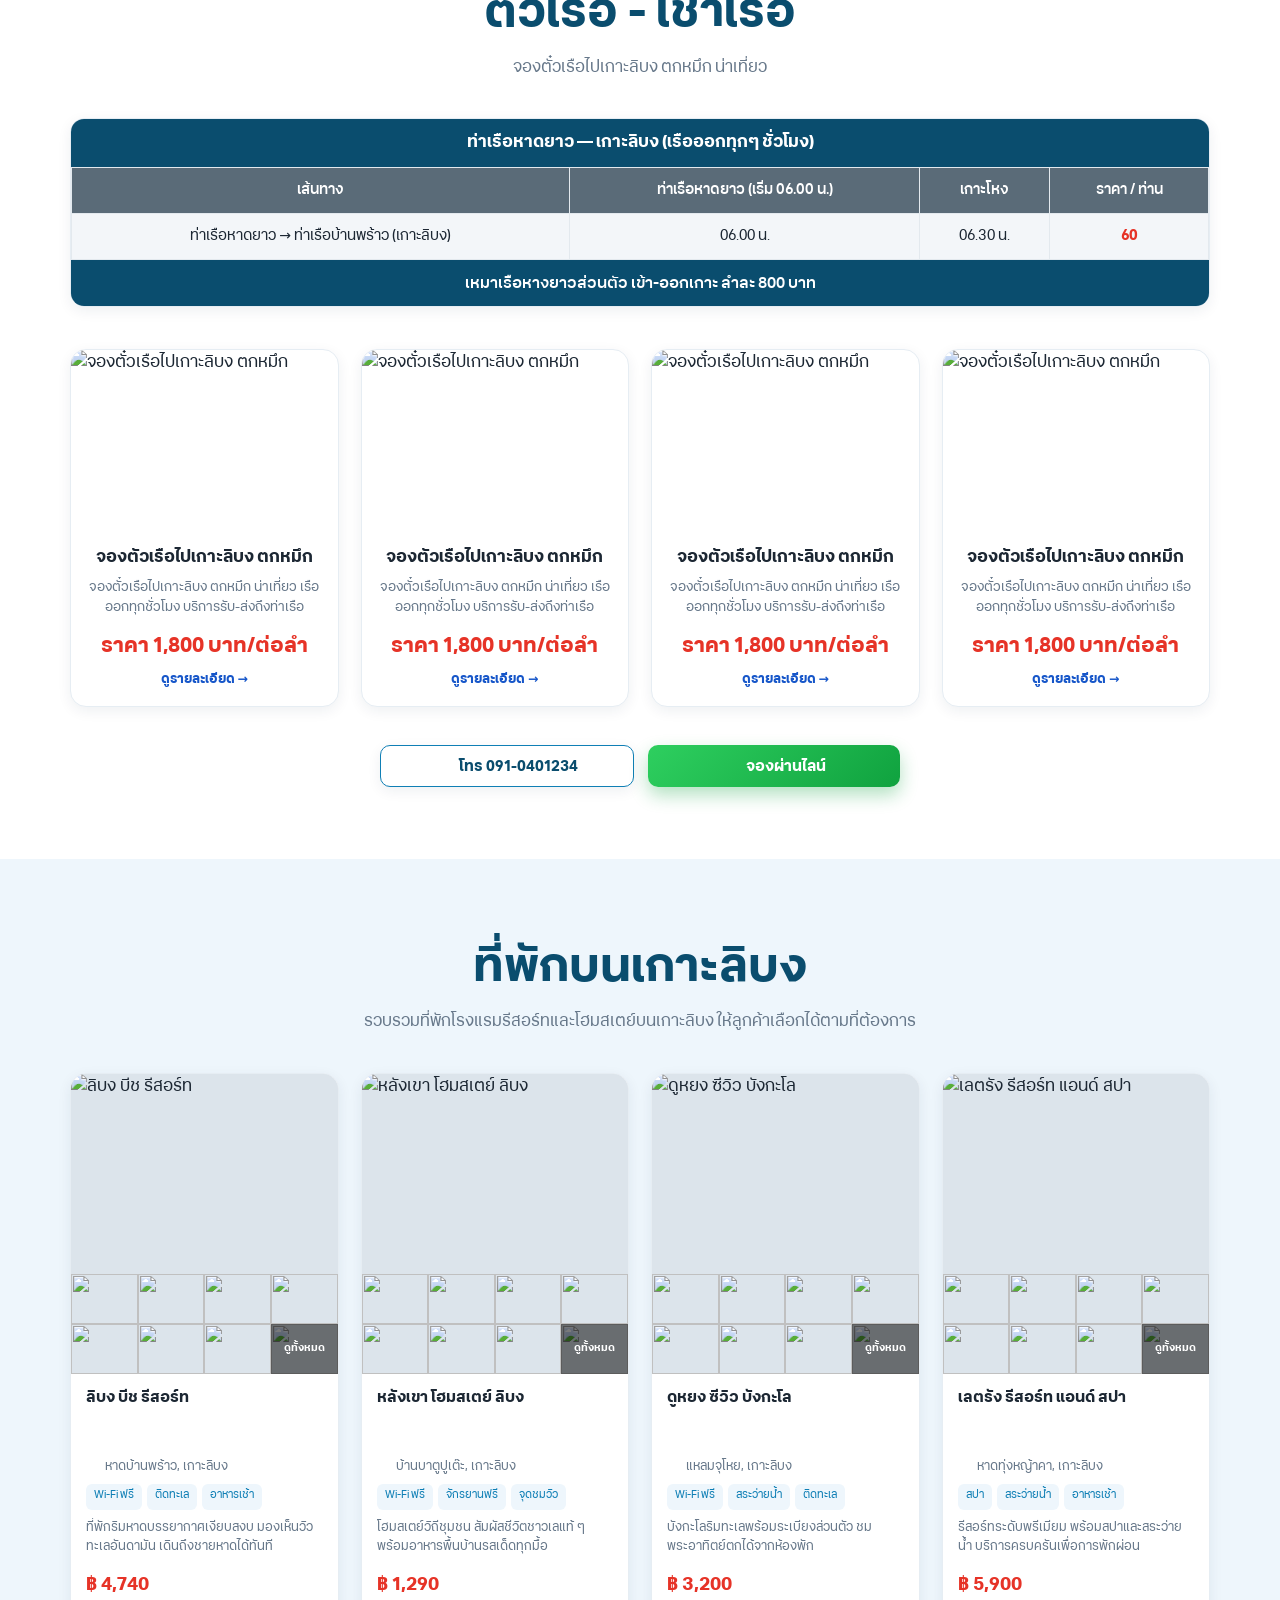
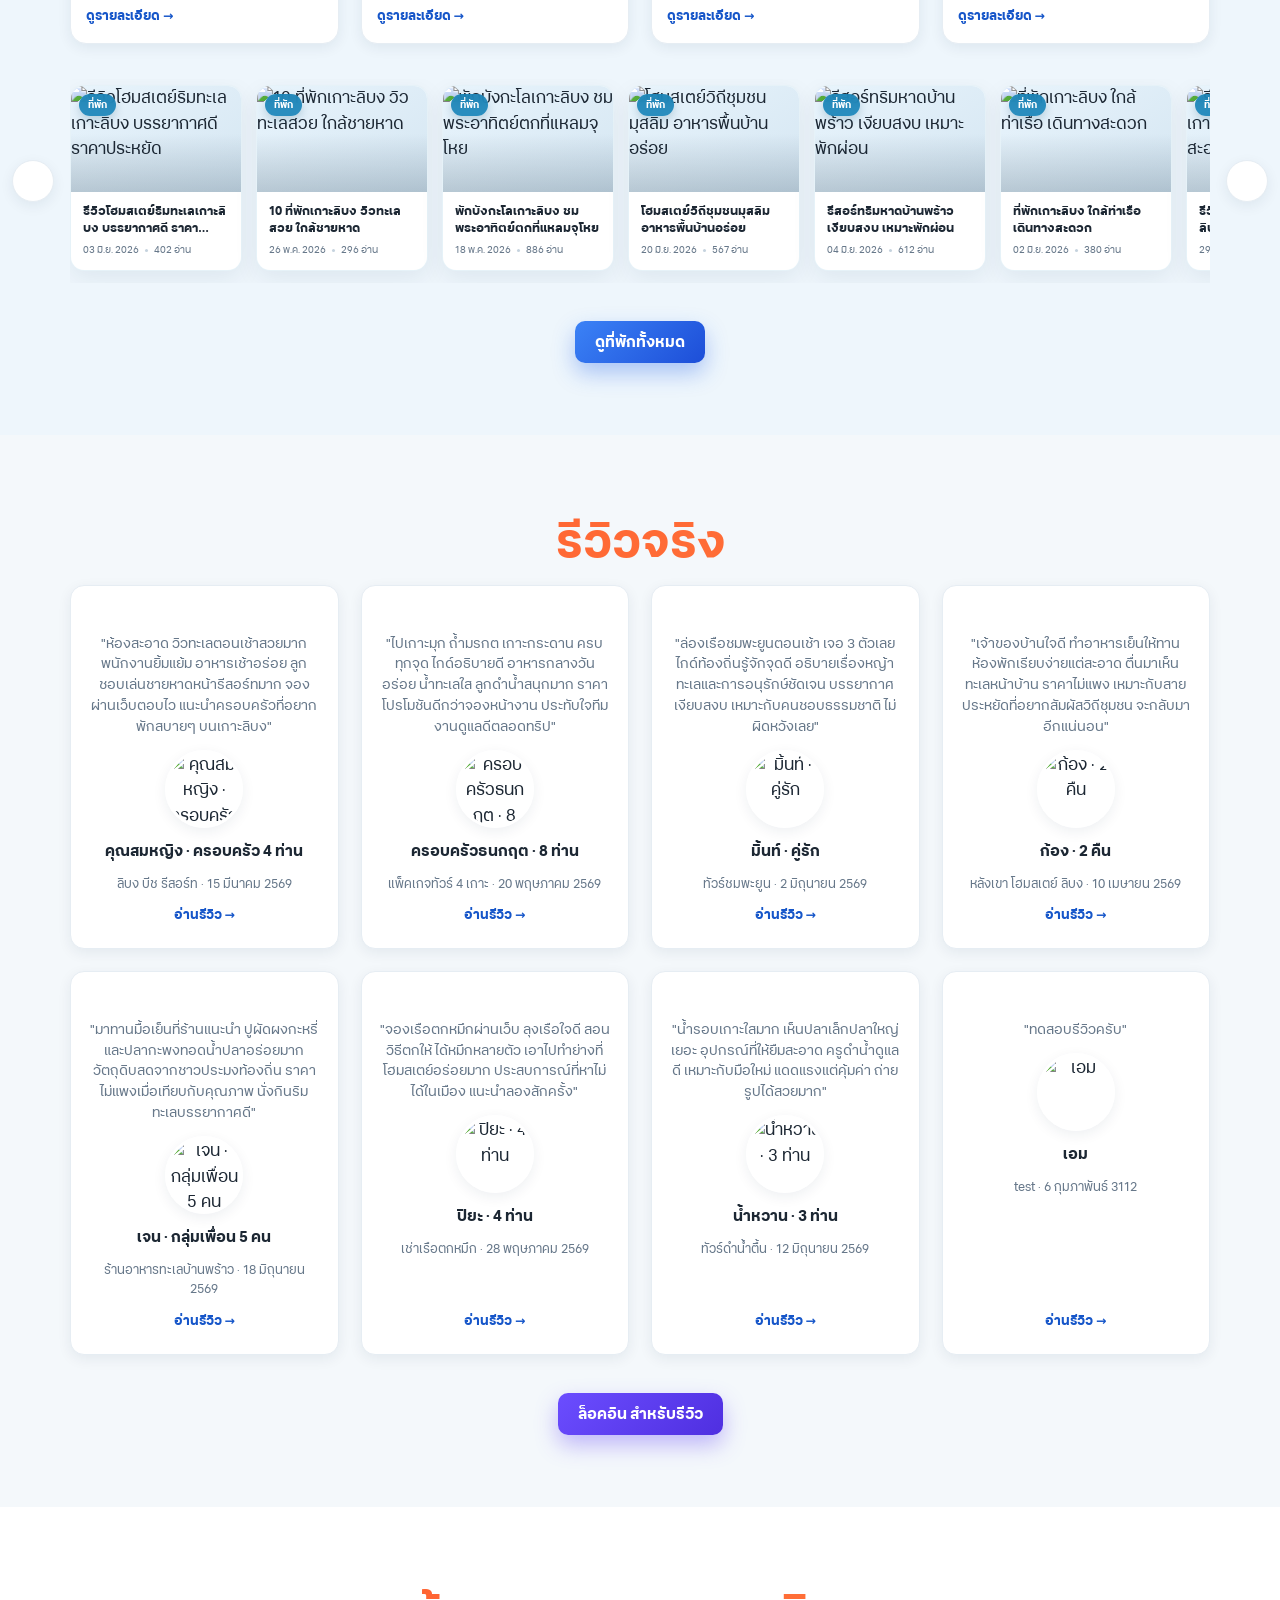
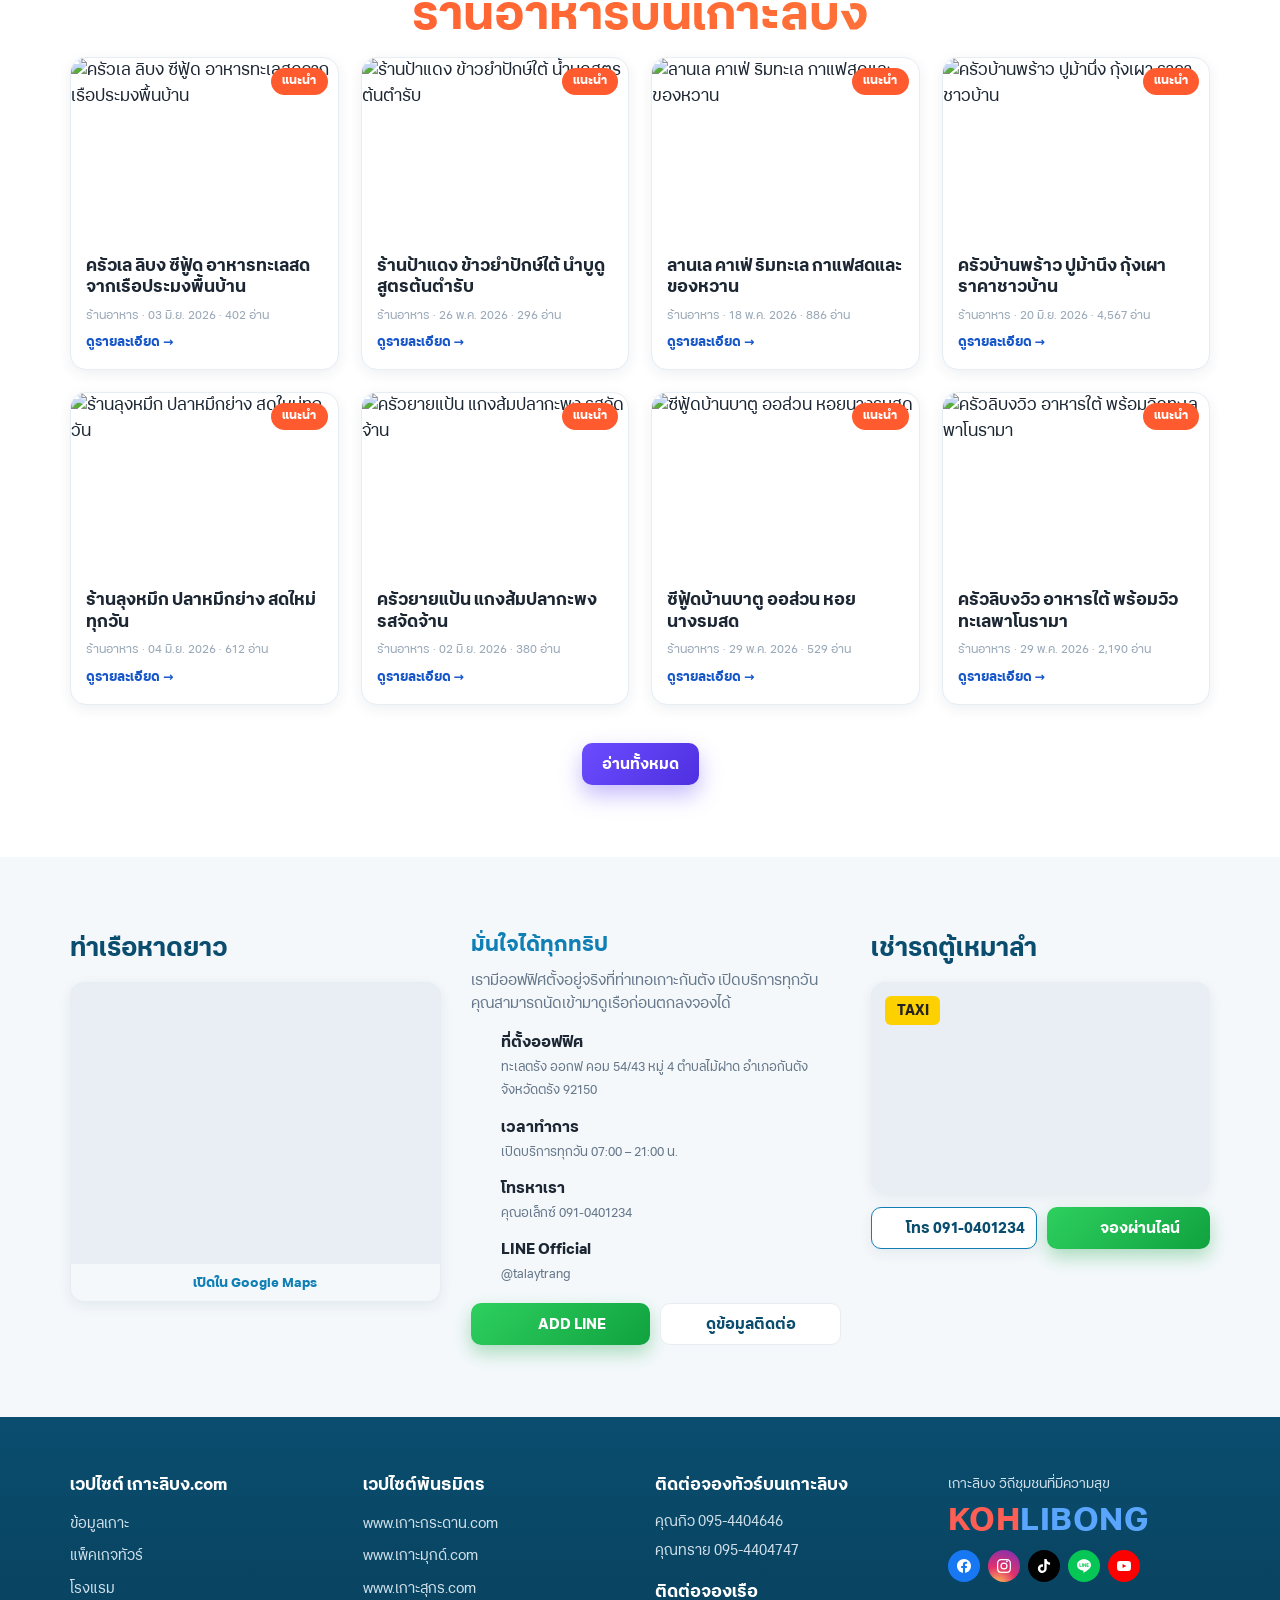
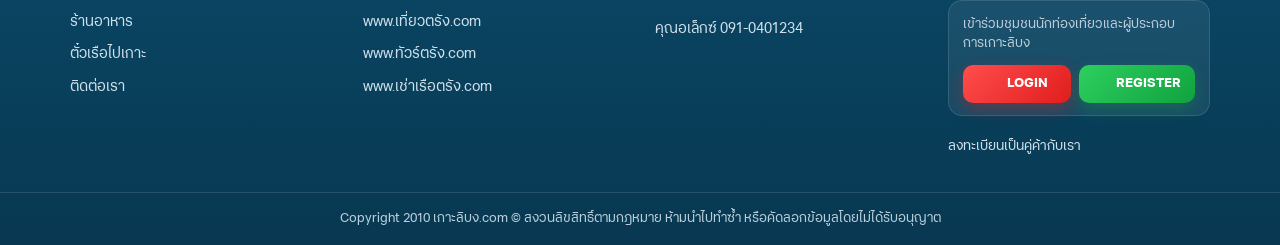
==== commit 55363d49: "Add admin settings, install lock-down, and harden the member area. Site fee/contact settings now dri" ====
--- a/index.html
+++ b/index.html
@@ -52,7 +52,7 @@
         <a href="#hotels">จองโรงแรม</a>
         <a href="#restaurants">ร้านอาหาร</a>
         <a href="#boats">ตั๋วเรือไปเกาะ</a>
-        <a href="#contact">ติดต่อเรา</a>
+        <a href="contact.html">ติดต่อเรา</a>
       </nav>
     </div>
   </header>
@@ -71,7 +71,7 @@
     <div class="hero__content">
       <p class="hero__eyebrow">จังหวัดตรัง · ทะเลอันดามัน</p>
       <h1 class="hero__title">เกาะลิบง</h1>
-      <p class="hero__subtitle">วิถีชุมชนที่สวยงาม</p>
+      <p class="hero__subtitle" data-setting="hero_caption">วิถีชุมชนที่สวยงาม</p>
       <div class="hero__actions">
         <a href="#tours" class="btn btn--primary btn--lg">ดูแพ็คเกจทัวร์</a>
         <a href="#boats" class="btn btn--ghost btn--lg">จองตั๋วเรือ</a>
@@ -212,7 +212,7 @@
     <div class="container">
       <div class="contact__grid">
         <div class="contact__col reveal">
-          <h3 class="contact__title">ท่าเรือหาดยาว</h3>
+          <h3 class="contact__title" data-setting="pier_name">ท่าเรือหาดยาว</h3>
           <div class="contact__map">
             <iframe
               id="contactMap"
@@ -221,7 +221,7 @@
               loading="lazy"
               referrerpolicy="no-referrer-when-downgrade"
               allowfullscreen=""></iframe>
-            <a class="contact__map-link" href="https://www.google.com/maps/search/?api=1&query=7.309793,99.40204" target="_blank" rel="noopener">เปิดใน Google Maps</a>
+            <a class="contact__map-link" data-setting-href="map" href="https://www.google.com/maps/search/?api=1&query=7.309793,99.40204" target="_blank" rel="noopener">เปิดใน Google Maps</a>
           </div>
         </div>
 
@@ -229,14 +229,14 @@
           <h4 class="contact__sub">มั่นใจได้ทุกทริป</h4>
           <p class="contact__desc">เรามีออฟฟิศตั้งอยู่จริงที่ท่าเทอเกาะกันตัง เปิดบริการทุกวัน คุณสามารถนัดเข้ามาดูเรือก่อนตกลงจองได้</p>
           <ul class="contact__list">
-            <li><i data-lucide="map-pin" class="icon"></i><span>ที่ตั้งออฟฟิศ<br><small>ทะเลตรัง ออกฟ คอม 54/43 หมู่ 4 ตำบลไม้ฝาด อำเภอกันตัง จังหวัดตรัง 92150</small></span></li>
-            <li><i data-lucide="clock" class="icon"></i><span>เวลาทำการ<br><small>เปิดบริการทุกวัน 07:00 – 21:00 น.</small></span></li>
-            <li><i data-lucide="phone" class="icon"></i><span>โทรหาเรา<br><small>091-0401234</small></span></li>
-            <li><i data-lucide="message-circle" class="icon"></i><span>LINE Official<br><small>@talaytrang</small></span></li>
+            <li><i data-lucide="map-pin" class="icon"></i><span>ที่ตั้งออฟฟิศ<br><small data-setting="office_address">ทะเลตรัง ออกฟ คอม 54/43 หมู่ 4 ตำบลไม้ฝาด อำเภอกันตัง จังหวัดตรัง 92150</small></span></li>
+            <li><i data-lucide="clock" class="icon"></i><span>เวลาทำการ<br><small data-setting="office_hours">เปิดบริการทุกวัน 07:00 – 21:00 น.</small></span></li>
+            <li><i data-lucide="phone" class="icon"></i><span>โทรหาเรา<br><small data-setting="boat_contact_1">คุณอเล็กซ์ 091-0401234</small></span></li>
+            <li><i data-lucide="message-circle" class="icon"></i><span>LINE Official<br><small data-setting="contact_line">@talaytrang</small></span></li>
           </ul>
           <div class="contact__btns">
-            <a href="#" class="btn btn--green"><i data-lucide="message-circle" class="icon"></i> ADD LINE</a>
-            <a href="#" class="btn btn--ghost-dark">ดูข้อมูลติดต่อ</a>
+            <a href="https://line.me/R/ti/p/@talaytrang" data-setting-href="line" class="btn btn--green" target="_blank" rel="noopener"><i data-lucide="message-circle" class="icon"></i> ADD LINE</a>
+            <a href="contact.html" class="btn btn--ghost-dark">ดูข้อมูลติดต่อ</a>
           </div>
         </div>
 
@@ -247,7 +247,7 @@
           </div>
           <div class="contact__btns">
             <a href="tel:0910401234" class="btn btn--call"><i data-lucide="phone" class="icon"></i> โทร 091-0401234</a>
-            <a href="#" class="btn btn--green"><i data-lucide="message-circle" class="icon"></i> จองผ่านไลน์</a>
+            <a href="https://line.me/R/ti/p/@talaytrang" class="btn btn--green" target="_blank" rel="noopener"><i data-lucide="message-circle" class="icon"></i> จองผ่านไลน์</a>
           </div>
         </div>
       </div>
@@ -266,7 +266,7 @@
           <li><a href="#hotels">โรงแรม</a></li>
           <li><a href="#restaurants">ร้านอาหาร</a></li>
           <li><a href="#boats">ตั๋วเรือไปเกาะ</a></li>
-          <li><a href="#contact">ติดต่อเรา</a></li>
+          <li><a href="contact.html">ติดต่อเรา</a></li>
         </ul>
       </div>
       <div class="footer__col">
@@ -283,16 +283,16 @@
       <div class="footer__col">
         <h5 class="footer__h">ติดต่อจองทัวร์บนเกาะลิบง</h5>
         <ul class="footer__plain">
-          <li>คุณกิว 095-4404646</li>
-          <li>คุณทราย 095-4404747</li>
+          <li data-setting="tour_contact_1">คุณกิว 095-4404646</li>
+          <li data-setting="tour_contact_2">คุณทราย 095-4404747</li>
         </ul>
         <h5 class="footer__h footer__h--gap">ติดต่อจองเรือ</h5>
         <ul class="footer__plain">
-          <li>คุณอเล็กซ์ 091-0401234</li>
+          <li data-setting="boat_contact_1">คุณอเล็กซ์ 091-0401234</li>
         </ul>
       </div>
       <div class="footer__col footer__col--brand">
-        <p class="footer__tag">เกาะลิบง วิถีชุมชนที่มีความสุข</p>
+        <p class="footer__tag" data-setting="footer_tagline">เกาะลิบง วิถีชุมชนที่มีความสุข</p>
         <div class="brand__logo brand__logo--lg"><span class="brand__koh">KOH</span><span class="brand__libong">LIBONG</span></div>
         <nav class="social social--footer">
           <a href="#" aria-label="Facebook" class="social__link s-fb"><svg class="social__icon" viewBox="0 0 24 24" aria-hidden="true"><path fill="currentColor" d="M24 12.073c0-6.627-5.373-12-12-12S0 5.446 0 12.073c0 5.99 4.388 10.954 10.125 11.854v-8.385H7.078v-3.47h3.047V9.43c0-3.007 1.792-4.669 4.533-4.669 1.312 0 2.686.235 2.686.235v2.953H15.83c-1.491 0-1.956.925-1.956 1.874v2.25h3.328l-.532 3.47h-2.796v8.385C19.612 23.027 24 18.062 24 12.073z"/></svg></a>
